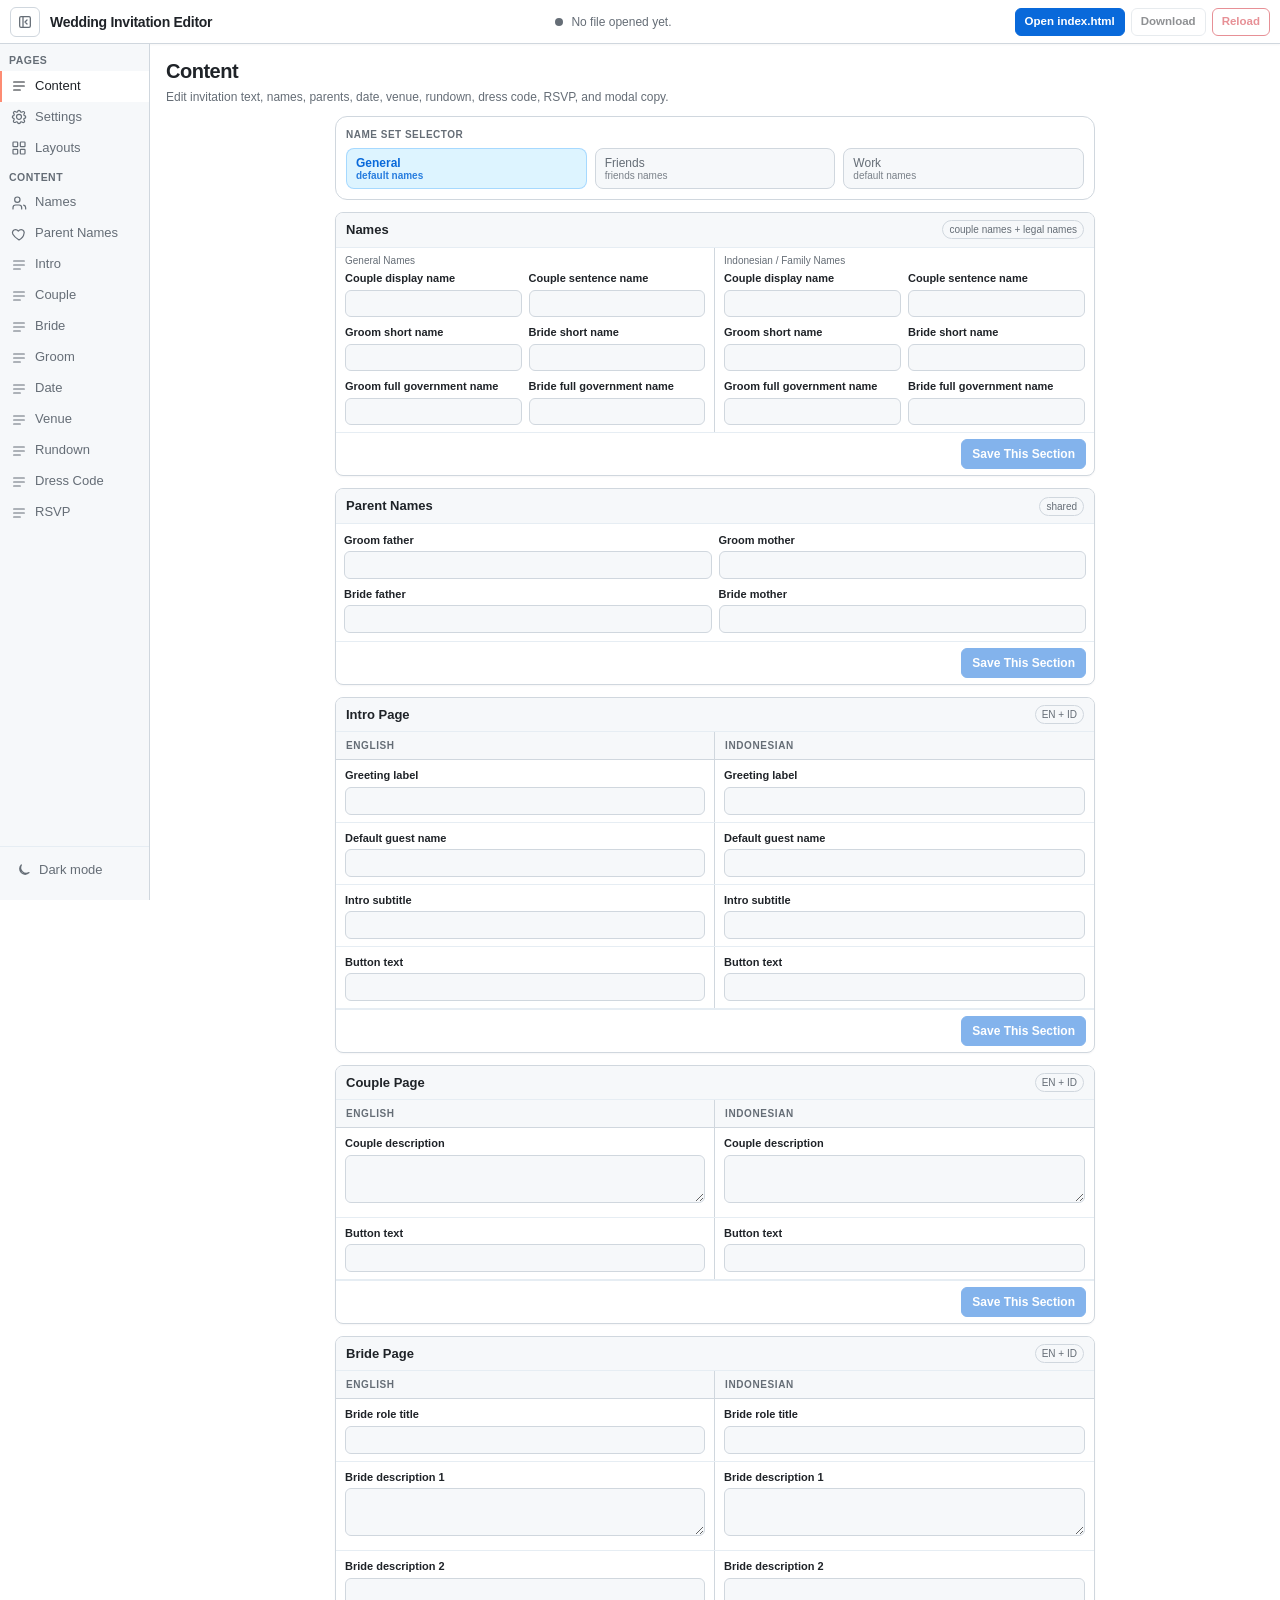
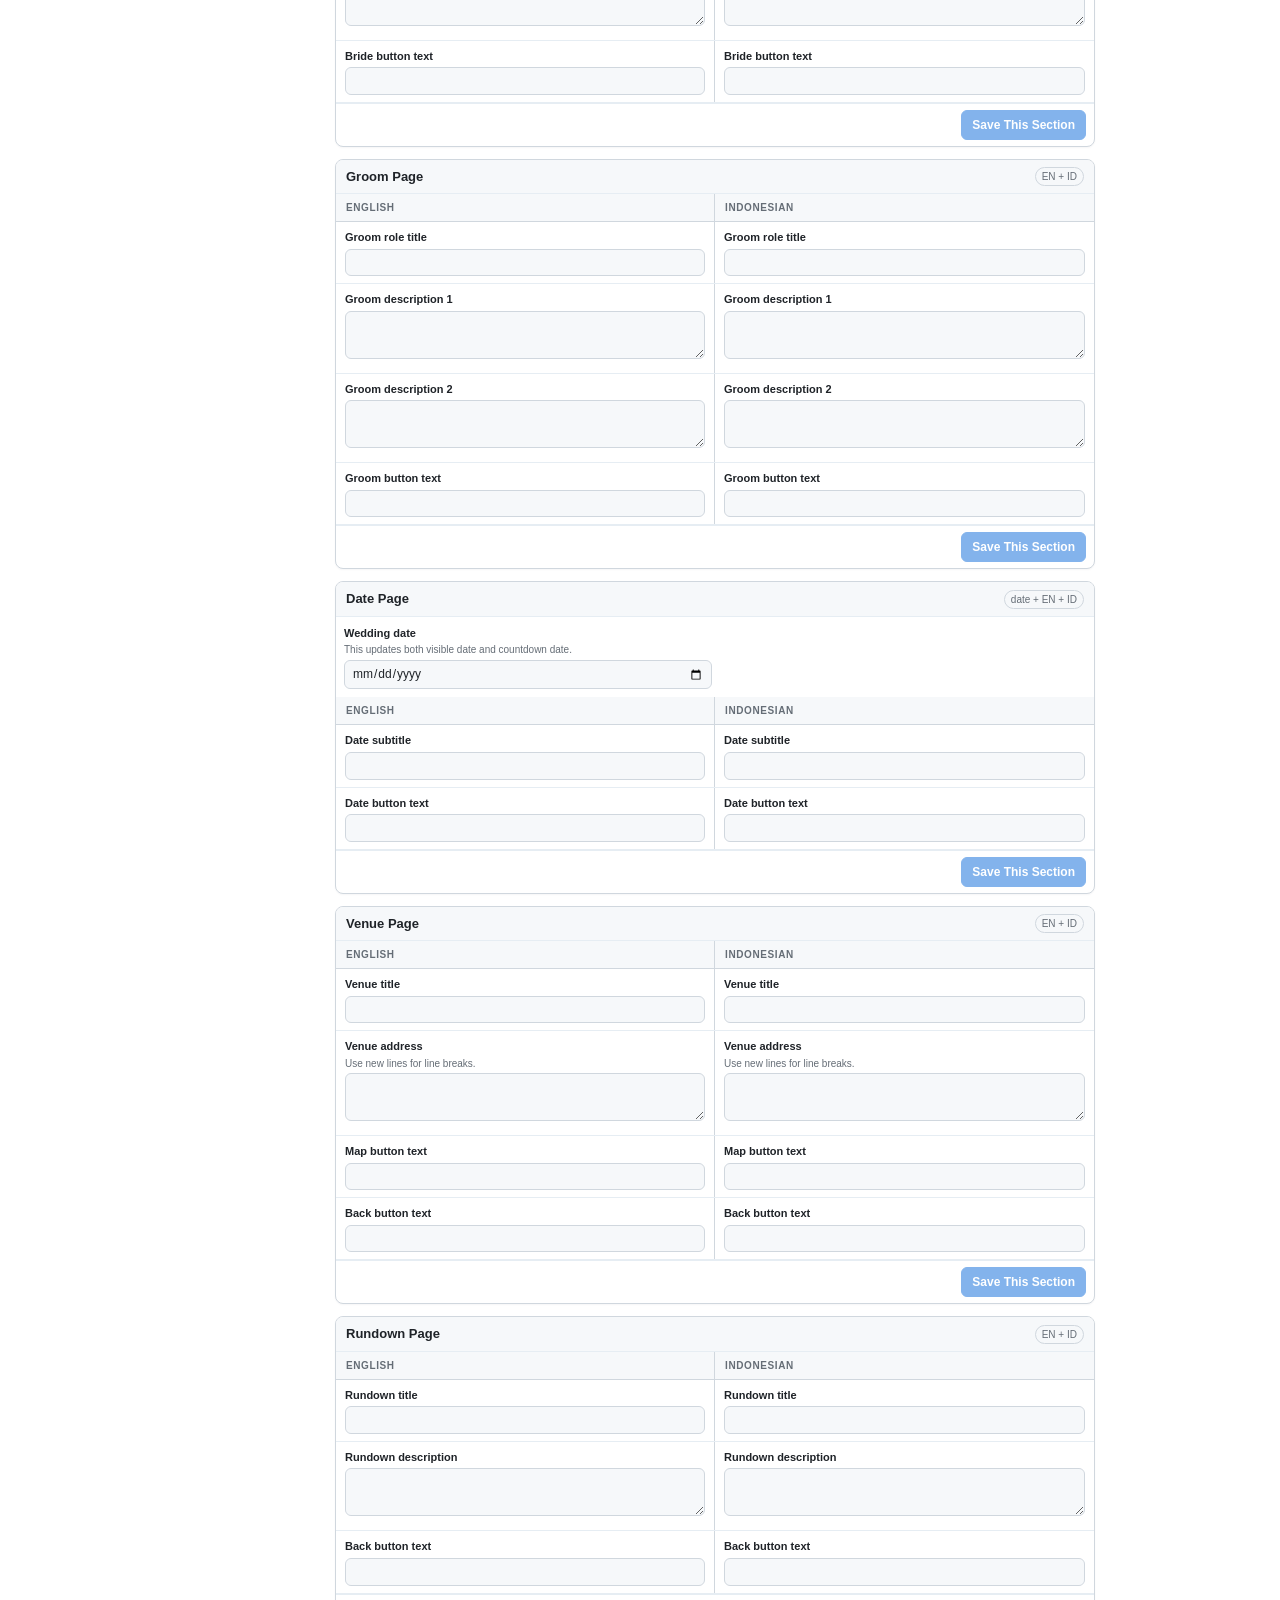
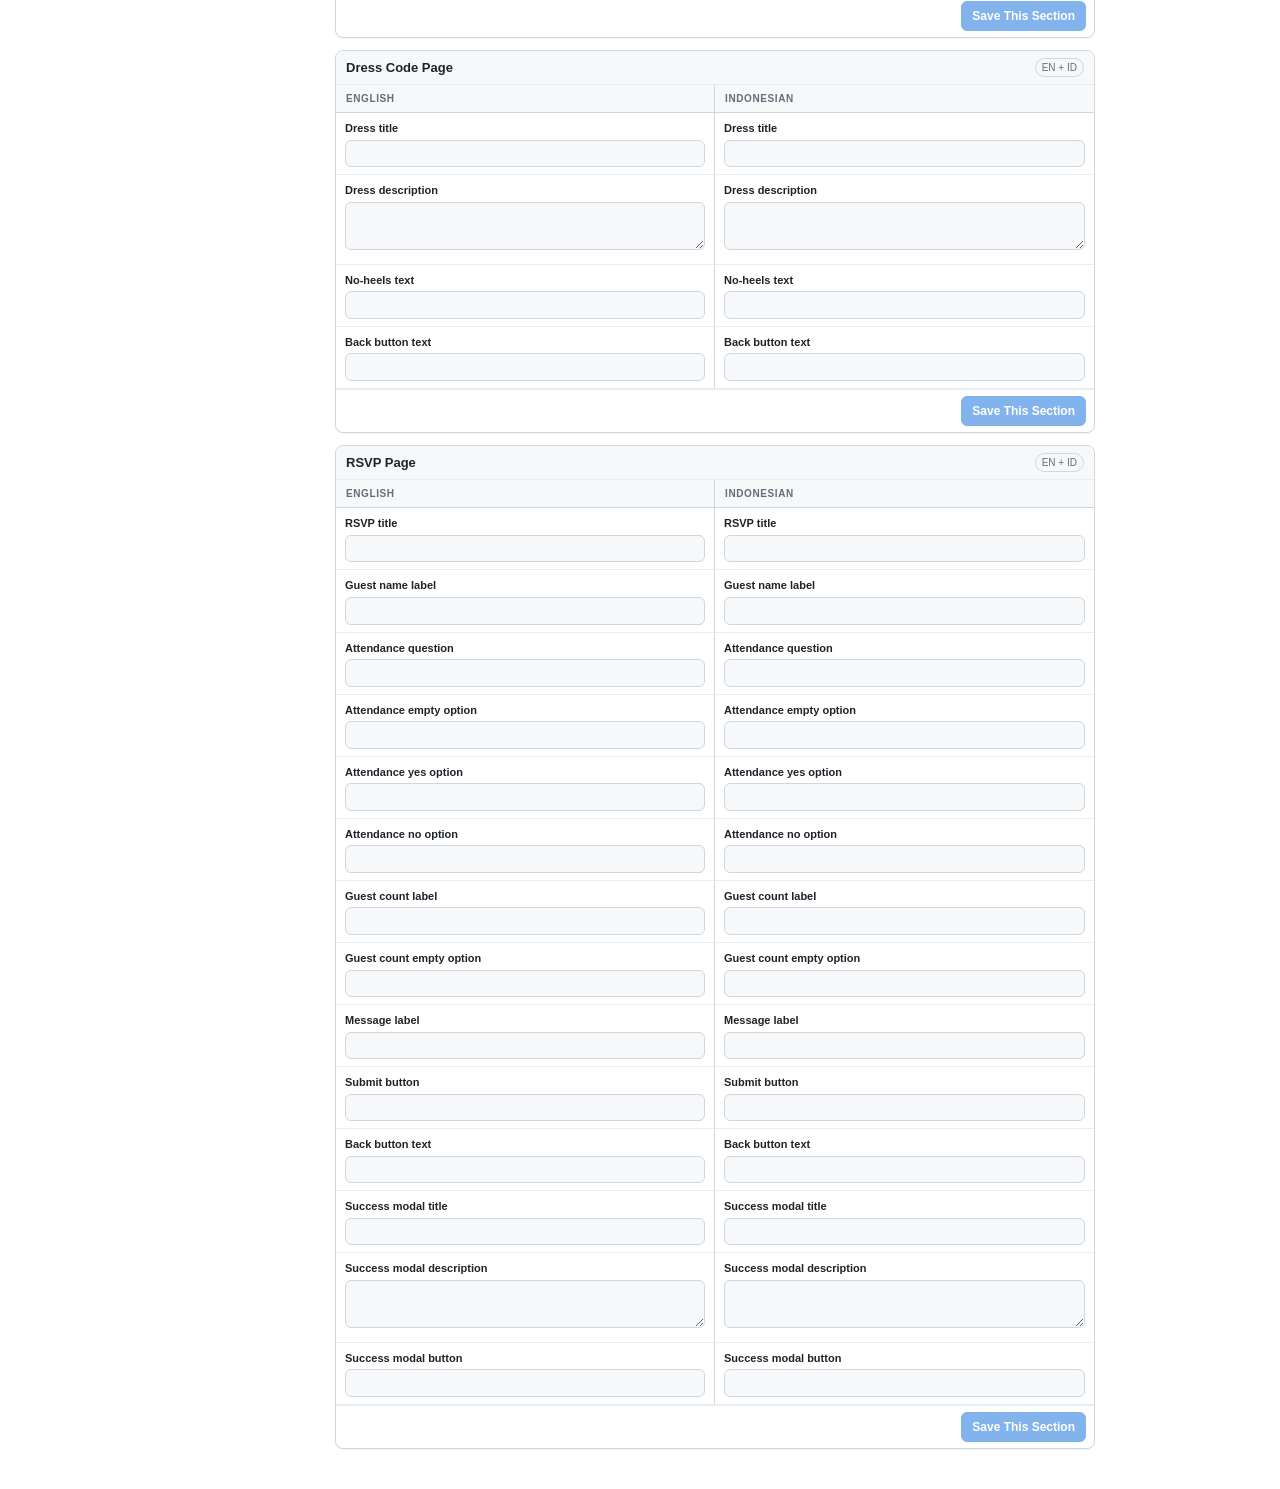
==== dashboard.html @ d60eb0fa "added dasboard to change settings and text, pause music when not focused, added government names" ====
<!DOCTYPE html>
<html lang="en">
<head>
  <meta charset="UTF-8" />
  <meta name="viewport" content="width=device-width, initial-scale=1.0" />
  <title>Wedding Invitation Editor - Content & Settings</title>
  <style>
    @import url('https://fonts.googleapis.com/css2?family=Cinzel:wght@400;500;600;700&family=Cormorant+Garamond:wght@400;500;600;700&family=Great+Vibes&display=swap');
    :root {
      --bg: #ffffff;
      --fg: #1f2328;
      --fg-muted: #656d76;
      --border: #d0d7de;
      --border-light: #e6edf3;
      --accent: #0969da;
      --accent-hover: #0550ae;
      --accent-soft: #ddf4ff;
      --accent-soft-border: #54aeff66;
      --danger: #cf222e;
      --danger-soft: #ffebe9;
      --success: #1a7f37;
      --card: #ffffff;
      --sidebar-bg: #f6f8fa;
      --sidebar-active: #ffffff;
      --sidebar-active-border: #fd8c73;
      --sidebar-hover: #eaeef2;
      --input-bg: #f6f8fa;
      --input-focus: #ffffff;
      --shadow-sm: 0 1px 2px rgba(31,35,40,0.04);
      --radius-sm: 6px;
      --radius-md: 8px;
      --radius-lg: 12px;
      --font-sans: -apple-system, BlinkMacSystemFont, "Segoe UI", "Noto Sans", Helvetica, Arial, sans-serif;
      --font-mono: "SF Mono", SFMono-Regular, Consolas, "Liberation Mono", Menlo, Courier, monospace;
    }
    :root[data-theme="dark"] {
      --bg: #0d1117;
      --fg: #c9d1d9;
      --fg-muted: #8b949e;
      --border: #30363d;
      --border-light: #21262d;
      --accent: #58a6ff;
      --accent-hover: #79c0ff;
      --accent-soft: #388bfd26;
      --accent-soft-border: #388bfd66;
      --danger: #f85149;
      --danger-soft: #f8514926;
      --success: #3fb950;
      --card: #161b22;
      --sidebar-bg: #010409;
      --sidebar-active: #0d1117;
      --sidebar-active-border: #fd8c73;
      --sidebar-hover: #151b22;
      --input-bg: #0d1117;
      --input-focus: #010409;
      --shadow-sm: 0 1px 2px rgba(0,0,0,0.3);
    }
    * { box-sizing: border-box; margin: 0; padding: 0; }
    html { scroll-behavior: smooth; }
    body { font-family: var(--font-sans); background: var(--bg); color: var(--fg); line-height: 1.5; min-height: 100vh; }
    .topbar { position: sticky; top: 0; z-index: 50; display: flex; align-items: center; justify-content: space-between; gap: 16px; padding: 12px 22px; background: var(--card); border-bottom: 1px solid var(--border); box-shadow: var(--shadow-sm); }
    .brand { min-width: 190px; }
    .brand h1 { font-size: 16px; line-height: 1.1; font-weight: 650; letter-spacing: -0.02em; }
    .brand p { color: var(--fg-muted); font-size: 11px; margin-top: 2px; }
    .top-tabs { display: inline-flex; gap: 6px; padding: 4px; border: 1px solid var(--border); border-radius: 999px; background: var(--input-bg); }
    .top-tab { border: 0; border-radius: 999px; background: transparent; color: var(--fg-muted); padding: 7px 18px; font-family: inherit; font-weight: 600; font-size: 13px; cursor: pointer; }
    .top-tab.active { background: var(--accent); color: #fff; }
    .file-actions { display: flex; gap: 8px; flex-wrap: wrap; justify-content: flex-end; }
    .main { max-width: 1180px; margin: 0 auto; padding: 22px 22px 64px; }
    .page { display: none; }
    .page.active { display: block; }
    .page-header { display: flex; justify-content: space-between; align-items: flex-start; gap: 14px; margin-bottom: 16px; flex-wrap: wrap; }
    .page-header h2 { font-size: 24px; letter-spacing: -0.025em; }
    .page-header p { color: var(--fg-muted); font-size: 13px; margin-top: 4px; }
    .status-dot { width: 8px; height: 8px; border-radius: 999px; background: var(--fg-muted); }
    .status-dot.active { background: var(--success); }
    .btn { display: inline-flex; align-items: center; justify-content: center; gap: 6px; padding: 7px 13px; font: inherit; font-size: 13px; font-weight: 600; border-radius: var(--radius-sm); border: 1px solid var(--border); background: var(--card); color: var(--fg); cursor: pointer; transition: 120ms ease; }
    .btn:hover:not(:disabled) { background: var(--input-bg); border-color: var(--fg-muted); }
    .btn:disabled { opacity: .5; cursor: not-allowed; }
    .btn-primary { background: var(--accent); color: #fff; border-color: var(--accent); }
    .btn-primary:hover:not(:disabled) { background: var(--accent-hover); }
    .btn-danger { color: var(--danger); border-color: var(--danger); }
    .btn-danger:hover:not(:disabled) { background: var(--danger-soft); }
    .btn-sm { padding: 5px 10px; font-size: 12px; }
    .subnav { display: flex; gap: 6px; overflow-x: auto; padding: 0 0 14px; margin-bottom: 14px; border-bottom: 1px solid var(--border-light); }
    .subnav a { white-space: nowrap; text-decoration: none; color: var(--fg-muted); background: var(--input-bg); border: 1px solid var(--border); border-radius: 999px; padding: 6px 12px; font-size: 12px; font-weight: 600; }
    .subnav a:hover { color: var(--accent); border-color: var(--accent-soft-border); }
    .section-card { background: var(--card); border: 1px solid var(--border); border-radius: var(--radius-lg); margin-bottom: 18px; overflow: hidden; box-shadow: var(--shadow-sm); scroll-margin-top: 84px; }
    .section-header { padding: 12px 16px; background: var(--input-bg); border-bottom: 1px solid var(--border-light); display: flex; justify-content: space-between; align-items: center; gap: 10px; }
    .section-header h3 { font-size: 15px; }
    .badge { font-size: 11px; padding: 2px 8px; border-radius: 999px; border: 1px solid var(--border); color: var(--fg-muted); }
    .grid-2 { display: grid; grid-template-columns: 1fr 1fr; }
    .grid-3 { display: grid; grid-template-columns: repeat(3, 1fr); }
    .field-grid { display: grid; grid-template-columns: repeat(2, minmax(220px, 1fr)); gap: 12px; padding: 14px; }
    .settings-grid { display: grid; grid-template-columns: repeat(3, minmax(210px, 1fr)); gap: 12px; padding: 14px; }
    .compare-head { display: grid; grid-template-columns: 1fr 1fr; background: var(--input-bg); border-bottom: 1px solid var(--border); }
    .compare-title { padding: 8px 14px; font-size: 11px; font-weight: 700; text-transform: uppercase; letter-spacing: .06em; color: var(--fg-muted); }
    .compare-title:first-child, .compare-cell:first-child { border-right: 1px solid var(--border); }
    .compare-row { display: grid; grid-template-columns: 1fr 1fr; border-bottom: 1px solid var(--border-light); }
    .compare-cell { padding: 12px 14px; min-width: 0; }
    label { display: block; margin-bottom: 5px; font-weight: 600; font-size: 12px; color: var(--fg); }
    .hint { color: var(--fg-muted); font-size: 11px; display: block; margin-bottom: 5px; line-height: 1.35; }
    input, textarea, select { width: 100%; border: 1px solid var(--border); border-radius: var(--radius-sm); padding: 7px 9px; font-size: 13px; font-family: inherit; background: var(--input-bg); color: var(--fg); }
    input[type="color"] { height: 36px; padding: 3px; }
    textarea { min-height: 68px; resize: vertical; }
    input:focus, textarea:focus, select:focus { outline: none; border-color: var(--accent); background: var(--input-focus); box-shadow: 0 0 0 3px var(--accent-soft); }
    .save-bar { border-top: 1px solid var(--border-light); padding: 10px 14px; display: flex; justify-content: flex-end; gap: 8px; flex-wrap: wrap; }
    .type-selector-wrap { background: var(--card); border: 1px solid var(--border); border-radius: var(--radius-lg); padding: 14px; margin-bottom: 16px; }
    .type-label { font-size: 11px; font-weight: 700; color: var(--fg-muted); text-transform: uppercase; letter-spacing: .05em; margin-bottom: 8px; }
    .type-selector { display: flex; gap: 8px; flex-wrap: wrap; }
    .type-button { flex: 1; min-width: 110px; border: 1px solid var(--border); background: var(--input-bg); color: var(--fg-muted); padding: 9px 12px; border-radius: var(--radius-md); text-align: left; cursor: pointer; }
    .type-button.active { background: var(--accent-soft); color: var(--accent); border-color: var(--accent-soft-border); font-weight: 700; }
    .type-title { display: block; font-size: 13px; }
    .type-subtitle { display: block; font-size: 11px; opacity: .85; }
    .log-card pre { white-space: pre-wrap; word-break: break-word; background: #0d1117; color: #e6edf3; border-radius: var(--radius-md); padding: 14px; max-height: 260px; overflow: auto; font-family: var(--font-mono); font-size: 12px; }
    .settings-intro { padding: 14px 16px; color: var(--fg-muted); font-size: 13px; border-bottom: 1px solid var(--border-light); }

    .settings-map-rows { display: flex; flex-direction: column; gap: 0; }
    .settings-map-row { display: grid; grid-template-columns: 180px 1fr; gap: 14px; padding: 14px; border-bottom: 1px solid var(--border-light); align-items: start; }
    .settings-map-row:last-child { border-bottom: 0; }
    .settings-map-row-title { font-size: 13px; font-weight: 700; color: var(--fg); line-height: 1.25; padding-top: 2px; }
    .settings-map-row-title span { display: block; margin-top: 3px; font-size: 11px; font-weight: 500; color: var(--fg-muted); }
    .settings-map-fields { display: grid; grid-template-columns: repeat(2, minmax(180px, 1fr)); gap: 12px; }
    .settings-map-fields.one-field { grid-template-columns: minmax(180px, 360px); }
    .settings-map-fields.font-fields { grid-template-columns: 1fr; }
    .font-setting-field { display: grid; grid-template-columns: minmax(220px, 1fr) minmax(180px, 0.9fr); gap: 12px; align-items: stretch; }
    .font-preview { border: 1px dashed var(--border); border-radius: var(--radius-md); background: var(--input-bg); padding: 10px 12px; min-height: 70px; display: flex; flex-direction: column; justify-content: center; overflow: hidden; }
    .font-preview-label { color: var(--fg-muted); font-size: 10px; font-weight: 700; text-transform: uppercase; letter-spacing: .06em; margin-bottom: 5px; }
    .font-preview-text { color: var(--fg); line-height: 1.2; white-space: nowrap; overflow: hidden; text-overflow: ellipsis; }
    .font-preview-subtext { color: var(--fg-muted); font-size: 11px; margin-top: 5px; white-space: nowrap; overflow: hidden; text-overflow: ellipsis; }
    @media (max-width: 850px) {
      .topbar { align-items: stretch; flex-direction: column; }
      .file-actions { justify-content: flex-start; }
      .grid-2, .grid-3, .compare-head, .compare-row { grid-template-columns: 1fr; }
      .compare-title:first-child, .compare-cell:first-child { border-right: 0; border-bottom: 1px solid var(--border); }
      .field-grid, .settings-grid { grid-template-columns: 1fr; }
      .settings-map-row { grid-template-columns: 1fr; }
      .settings-map-fields { grid-template-columns: 1fr; }
      .font-setting-field { grid-template-columns: 1fr; }
    }


    /* ===== RESTORED SIDEBAR NAVIGATION ===== */
    .app-layout {
      display: grid;
      grid-template-columns: 150px 1fr;
      min-height: 100vh;
      transition: grid-template-columns 180ms ease;
    }
    .app-layout.sidebar-collapsed { grid-template-columns: 44px 1fr; }
    .main-shell { min-width: 0; }
    .sidebar {
      position: sticky;
      top: 0;
      height: 100vh;
      background: var(--sidebar-bg);
      border-right: 1px solid var(--border);
      display: flex;
      flex-direction: column;
      padding: 6px 0;
      overflow: hidden;
      z-index: 60;
    }
    .sidebar-tools {
      display: flex;
      justify-content: flex-end;
      align-items: center;
      padding: 0 8px 7px;
      border-bottom: 1px solid var(--border-light);
      flex: 0 0 auto;
    }
    .collapse-button {
      width: 30px;
      height: 30px;
      margin-left: auto;
      margin-right: 0;
      border-radius: var(--radius-sm);
      border: 1px solid var(--border);
      background: var(--card);
      color: var(--fg-muted);
      display: inline-flex;
      align-items: center;
      justify-content: center;
      cursor: pointer;
      transition: background-color 160ms ease, color 160ms ease, border-color 160ms ease;
    }
    .collapse-button:hover { background: var(--sidebar-hover); color: var(--fg); }
    .collapse-icon, .theme-icon, .nav-icon,
    .collapse-icon svg, .theme-icon svg {
      display: inline-flex;
      align-items: center;
      justify-content: center;
      width: 16px;
      height: 16px;
      min-width: 16px;
      flex: 0 0 16px;
    }
    .sidebar-nav {
      display: flex;
      flex-direction: column;
      min-height: 0;
      overflow-y: auto;
      padding: 6px 0;
      flex: 1 1 auto;
    }
    .nav-section { margin-bottom: 3px; }
    .nav-section-title {
      padding: 5px 9px 4px;
      font-size: 10.5px;
      line-height: 1.1;
      font-weight: 700;
      text-transform: uppercase;
      letter-spacing: 0.045em;
      color: var(--fg-muted);
      white-space: nowrap;
      overflow: hidden;
    }
    .nav-link {
      display: flex;
      align-items: center;
      min-height: 31px;
      gap: 8px;
      padding: 6px 9px;
      font-size: 13px;
      line-height: 1.25;
      font-weight: 500;
      color: var(--fg-muted);
      text-decoration: none;
      border-left: 2px solid transparent;
      cursor: pointer;
      transition: background-color 160ms ease, color 160ms ease, border-color 160ms ease;
    }
    .nav-link:hover { background: var(--sidebar-hover); color: var(--fg); }
    .nav-link.active {
      background: var(--sidebar-active);
      color: var(--fg);
      border-left-color: var(--sidebar-active-border);
    }
    .nav-button {
      width: calc(100% - 12px);
      margin: 2px 6px;
      border: 0;
      background: transparent;
      font-family: inherit;
      text-align: left;
    }
    .nav-text, #themeToggleText {
      display: inline-block;
      overflow: hidden;
      white-space: nowrap;
    }
    .sidebar-bottom-actions {
      margin-top: auto;
      padding: 8px 6px;
      border-top: 1px solid var(--border-light);
      flex: 0 0 auto;
    }
    .theme-bottom-button {
      width: 100%;
      justify-content: flex-start;
      margin: 0;
    }
    .app-layout.sidebar-collapsed .sidebar-tools { justify-content: center; padding-left: 6px; padding-right: 6px; }
    .app-layout.sidebar-collapsed .collapse-button { margin-left: auto; margin-right: auto; }
    .app-layout.sidebar-collapsed .nav-section-title,
    .app-layout.sidebar-collapsed .nav-text,
    .app-layout.sidebar-collapsed #themeToggleText { display: none; }
    .app-layout.sidebar-collapsed .nav-link,
    .app-layout.sidebar-collapsed .nav-button,
    .app-layout.sidebar-collapsed .theme-bottom-button {
      width: auto;
      min-height: 31px;
      margin: 2px 6px;
      padding: 7px 0;
      justify-content: center;
      gap: 0;
      font-size: 0;
      border-left-width: 0;
      border-radius: var(--radius-sm);
    }
    .app-layout.sidebar-collapsed .nav-link.active,
    .app-layout.sidebar-collapsed .nav-button.active {
      outline: 1px solid var(--sidebar-active-border);
      outline-offset: -1px;
    }
    .app-layout.sidebar-collapsed .sidebar-bottom-actions { padding-left: 0; padding-right: 0; }
    .top-tabs, .subnav { display: none !important; }
    .topbar { position: sticky; top: 0; }
    .main { max-width: 1180px; margin: 0 auto; padding: 22px 22px 64px; }
    .section-card { scroll-margin-top: 86px; }
    @media (max-width: 850px) {
      .app-layout { grid-template-columns: 150px 1fr; }
      .app-layout.sidebar-collapsed { grid-template-columns: 44px 1fr; }
      .sidebar { display: flex; }
      .main { min-width: 0; padding: 16px 10px 40px; }
      .topbar { align-items: stretch; flex-direction: column; }
    }


    /* ===== USER REQUESTED COMPACT UPDATE ===== */
    :root { --topbar-height: 58px; }
    .topbar { min-height: var(--topbar-height); padding: 9px 18px; gap: 10px; }
    .sidebar { padding-top: 0; }
    .sidebar-tools {
      height: var(--topbar-height);
      padding: 0 8px !important;
      display: flex;
      align-items: center;
      border-bottom: 1px solid var(--border);
      box-shadow: var(--shadow-sm);
    }
    .collapse-button { width: 30px; height: 30px; }
    .main { padding: 14px 16px 40px; }
    .page-header { margin-bottom: 10px; }
    .page-header h2 { font-size: 20px; }
    .page-header p { font-size: 12px; margin-top: 2px; }

    .section-card { margin-bottom: 10px; border-radius: var(--radius-md); scroll-margin-top: 72px; }
    .section-header { padding: 8px 11px; }
    .section-header h3 { font-size: 13px; }
    .badge { font-size: 10px; padding: 1px 6px; }
    .settings-intro { display: none; }
    .settings-map-row { grid-template-columns: 155px 1fr; gap: 10px; padding: 8px 10px; }
    .settings-map-row-title { font-size: 12px; line-height: 1.2; }
    .settings-map-row-title span { font-size: 10px; margin-top: 2px; }
    .settings-map-fields { gap: 8px; grid-template-columns: repeat(2, minmax(150px, 1fr)); }
    .settings-map-fields.one-field { grid-template-columns: minmax(150px, 300px); }
    .font-setting-field { grid-template-columns: minmax(210px, 1fr) minmax(170px, 0.75fr); gap: 8px; }
    .font-preview { min-height: 50px; padding: 7px 9px; }
    .font-preview-label { font-size: 9px; margin-bottom: 2px; }
    .font-preview-text { line-height: 1.05; }
    .font-preview-subtext { font-size: 10px; margin-top: 3px; }
    .field-grid, .settings-grid { gap: 8px; padding: 10px; }
    .compare-title { padding: 6px 10px; font-size: 10px; }
    .compare-cell { padding: 8px 10px; }
    label { margin-bottom: 3px; font-size: 11px; }
    .hint { margin-bottom: 3px; font-size: 10px; line-height: 1.25; }
    input, textarea, select { padding: 5px 7px; font-size: 12px; line-height: 1.3; }
    textarea { min-height: 48px; }
    input[type="color"] { height: 30px; padding: 2px; }
    .save-bar { padding: 7px 9px; }
    .btn { padding: 5px 10px; font-size: 12px; }
    .type-selector-wrap { padding: 10px; margin-bottom: 10px; }
    .type-label { margin-bottom: 6px; font-size: 10px; }
    .type-button { padding: 7px 9px; }
    .type-title { font-size: 12px; }
    .type-subtitle { font-size: 10px; }
    .sidebar-nav { padding-top: 6px; }
    @media (max-width: 850px) {
      :root { --topbar-height: 104px; }
      .settings-map-row { grid-template-columns: 1fr; }
      .settings-map-fields { grid-template-columns: 1fr; }
      .font-setting-field { grid-template-columns: 1fr; }
    }


    /* ===== TIGHTER CARDS: SHRINK CARD BODY, NOT THE PAGE ===== */
    .main { max-width: 1180px; }

    #settingsPanels,
        /* Layouts grid moved to final override section */

    #settingsPanels .section-card,
    #layoutsPanels .section-card {
      width: fit-content;
      max-width: 100%;
      min-width: min(100%, 520px);
      margin-bottom: 0;
    }

    #settingsPanels .section-header,
    #layoutsPanels .section-header {
      padding: 6px 9px;
      min-height: 32px;
    }

    #settingsPanels .section-header h3,
    #layoutsPanels .section-header h3 {
      font-size: 12.5px;
      line-height: 1.15;
    }

    #settingsPanels .badge,
    #layoutsPanels .badge {
      font-size: 9.5px;
      padding: 0 5px;
    }

    #settingsPanels .settings-map-row,
    #layoutsPanels .settings-map-row {
      grid-template-columns: 124px auto;
      gap: 7px;
      padding: 5px 8px;
    }

    #settingsPanels .settings-map-row-title,
    #layoutsPanels .settings-map-row-title {
      font-size: 11px;
      line-height: 1.12;
      padding-top: 1px;
    }

    #settingsPanels .settings-map-row-title span,
    #layoutsPanels .settings-map-row-title span {
      font-size: 9.5px;
      line-height: 1.15;
      margin-top: 1px;
    }

    #settingsPanels .settings-map-fields,
    #layoutsPanels .settings-map-fields {
      grid-template-columns: repeat(2, 148px);
      gap: 6px;
      align-items: start;
    }

    #settingsPanels .settings-map-fields.one-field,
    #layoutsPanels .settings-map-fields.one-field {
      grid-template-columns: 230px;
    }

    #settingsPanels label,
    #layoutsPanels label {
      font-size: 10.5px;
      line-height: 1.15;
      margin-bottom: 2px;
    }

    #settingsPanels .hint,
    #layoutsPanels .hint {
      display: none;
    }

    #settingsPanels input,
    #settingsPanels textarea,
    #settingsPanels select,
    #layoutsPanels input,
    #layoutsPanels textarea,
    #layoutsPanels select {
      height: 26px;
      padding: 4px 6px;
      font-size: 11.5px;
      line-height: 1.2;
    }

    #settingsPanels textarea,
    #layoutsPanels textarea {
      min-height: 38px;
      height: 38px;
    }

    #settingsPanels .save-bar,
    #layoutsPanels .save-bar {
      padding: 5px 7px;
    }

    #settingsPanels .btn,
    #layoutsPanels .btn {
      padding: 4px 8px;
      font-size: 11px;
      min-height: 25px;
    }

    #settingsPanels .font-setting-field {
      grid-template-columns: 230px 220px;
      gap: 6px;
      align-items: stretch;
    }

    #settingsPanels .settings-map-fields.font-fields {
      grid-template-columns: 456px;
    }

    #settingsPanels .font-preview {
      min-height: 44px;
      padding: 5px 7px;
    }

    #settingsPanels .font-preview-label {
      font-size: 8.5px;
      margin-bottom: 1px;
    }

    #settingsPanels .font-preview-text {
      line-height: 1;
    }

    #settingsPanels .font-preview-subtext {
      font-size: 9px;
      margin-top: 2px;
    }

    #contentPanels .section-card {
      margin-bottom: 8px;
    }

    #contentPanels .section-header {
      padding: 7px 10px;
    }

    #contentPanels .compare-cell {
      padding: 7px 9px;
    }

    #contentPanels .field-grid {
      gap: 7px;
      padding: 8px;
    }

    #contentPanels .save-bar {
      padding: 6px 8px;
    }

    @media (max-width: 850px) {
      #settingsPanels .section-card,
      #layoutsPanels .section-card {
        width: 100%;
        min-width: 0;
      }
      #settingsPanels .settings-map-row,
      #layoutsPanels .settings-map-row {
        grid-template-columns: 1fr;
      }
      #settingsPanels .settings-map-fields,
      #settingsPanels .settings-map-fields.one-field,
      #settingsPanels .settings-map-fields.font-fields,
      #layoutsPanels .settings-map-fields,
      #layoutsPanels .settings-map-fields.one-field {
        grid-template-columns: 1fr;
      }
      #settingsPanels .font-setting-field {
        grid-template-columns: 1fr;
      }
    }


    /* ===== FINAL OVERRIDE: CENTERED UNIFORM CARD WIDTH ===== */
    :root {
      --editor-card-width: min(100%, 760px);
    }

    .main {
      max-width: 1180px;
    }

    .type-selector-wrap,
    .section-card,
    .log-card {
      width: var(--editor-card-width) !important;
      max-width: var(--editor-card-width) !important;
      min-width: 0 !important;
      margin-left: auto !important;
      margin-right: auto !important;
    }

    #contentPanels,
    #settingsPanels,
        /* Layouts grid moved to final override section */

    #contentPanels .section-card,
    #settingsPanels .section-card,
    #layoutsPanels .section-card {
      width: var(--editor-card-width) !important;
      max-width: var(--editor-card-width) !important;
      min-width: 0 !important;
      margin-bottom: 0 !important;
    }

    #settingsPanels .settings-map-row,
    #layoutsPanels .settings-map-row {
      grid-template-columns: 145px 1fr !important;
    }

    #settingsPanels .settings-map-fields,
    #layoutsPanels .settings-map-fields {
      grid-template-columns: repeat(2, minmax(0, 1fr)) !important;
      width: 100% !important;
    }

    #settingsPanels .settings-map-fields.one-field,
    #layoutsPanels .settings-map-fields.one-field {
      grid-template-columns: minmax(0, 260px) !important;
    }

    #settingsPanels .settings-map-fields.font-fields {
      grid-template-columns: 1fr !important;
    }

    #settingsPanels .font-setting-field {
      grid-template-columns: minmax(0, 1fr) minmax(180px, 240px) !important;
      width: 100% !important;
    }

    #contentPanels .compare-head,
    #contentPanels .compare-row {
      grid-template-columns: minmax(0, 1fr) minmax(0, 1fr) !important;
    }

    #contentPanels .field-grid {
      grid-template-columns: repeat(2, minmax(0, 1fr)) !important;
    }

    #contentPanels .grid-2 {
      grid-template-columns: minmax(0, 1fr) minmax(0, 1fr) !important;
    }

    @media (max-width: 850px) {
      :root { --editor-card-width: 100%; }

      .type-selector-wrap,
      .section-card,
      .log-card,
      #contentPanels .section-card,
      #settingsPanels .section-card,
      #layoutsPanels .section-card {
        width: 100% !important;
        max-width: 100% !important;
      }

      #settingsPanels .settings-map-row,
      #layoutsPanels .settings-map-row,
      #settingsPanels .font-setting-field {
        grid-template-columns: 1fr !important;
      }

      #settingsPanels .settings-map-fields,
      #settingsPanels .settings-map-fields.one-field,
      #settingsPanels .settings-map-fields.font-fields,
      #layoutsPanels .settings-map-fields,
      #layoutsPanels .settings-map-fields.one-field,
      #contentPanels .field-grid,
      #contentPanels .grid-2,
      #contentPanels .compare-head,
      #contentPanels .compare-row {
        grid-template-columns: 1fr !important;
      }
    }

    /* ===== TOPBAR STATUS CENTER + LAYOUTS 2-COLUMN ===== */
    .topbar-left {
      display: flex;
      align-items: center;
      gap: 10px;
      flex: 0 0 auto;
    }
    .topbar-center {
      display: flex;
      align-items: center;
      justify-content: center;
      gap: 8px;
      flex: 1 1 auto;
      min-width: 0;
      font-size: 12px;
      color: var(--fg-muted);
      padding: 0 12px;
    }
    .topbar-center .status-dot {
      width: 8px;
      height: 8px;
      border-radius: 999px;
      background: var(--fg-muted);
      flex-shrink: 0;
    }
    .topbar-center .status-dot.active {
      background: var(--success);
    }
    .topbar-center #statusText {
      white-space: nowrap;
      overflow: hidden;
      text-overflow: ellipsis;
    }

    /* Layouts page: 2 cards per row */
    #layoutsPanels {
      display: grid !important;
      grid-template-columns: repeat(2, 1fr) !important;
      gap: 12px !important;
      align-items: start !important;
      width: 100% !important;
    }
    #layoutsPanels .section-card {
      width: 100% !important;
      max-width: 100% !important;
      min-width: 0 !important;
      margin-left: 0 !important;
      margin-right: 0 !important;
    }
    #layoutsPanels .settings-map-row {
      grid-template-columns: 120px 1fr !important;
    }
    #layoutsPanels .settings-map-fields {
      grid-template-columns: 1fr !important;
    }
    #layoutsPanels .settings-map-fields.one-field {
      grid-template-columns: 1fr !important;
    }

    @media (max-width: 850px) {
      #layoutsPanels {
        grid-template-columns: 1fr !important;
      }
      .topbar-center {
        display: none;
      }
    }



    /* ===== FINAL REQUEST: SLIM TOP BAR + TOPBAR SIDEBAR BUTTON + LIVE INDEX PREVIEWS ===== */
    :root { --topbar-height: 44px; }

    .app-layout {
      grid-template-columns: 150px 1fr !important;
      grid-template-rows: var(--topbar-height) 1fr !important;
      min-height: 100vh;
    }

    .app-layout.sidebar-collapsed { grid-template-columns: 44px 1fr !important; }

    .topbar {
      grid-column: 1 / -1 !important;
      grid-row: 1 !important;
      min-height: var(--topbar-height) !important;
      height: var(--topbar-height) !important;
      padding: 5px 10px !important;
      gap: 8px !important;
      align-items: center !important;
      flex-direction: row !important;
    }

    .topbar-collapse-button {
      flex: 0 0 30px !important;
      width: 30px !important;
      height: 30px !important;
      margin: 0 !important;
      align-self: center !important;
    }

    .brand { min-width: 145px !important; }
    .brand h1 { font-size: 14px !important; line-height: 1 !important; }
    .brand p { display: none !important; }

    .file-actions { gap: 6px !important; }
    .topbar .btn { padding: 4px 9px !important; font-size: 11.5px !important; min-height: 28px !important; }

    .sidebar {
      grid-column: 1 !important;
      grid-row: 2 !important;
      top: var(--topbar-height) !important;
      height: calc(100vh - var(--topbar-height)) !important;
      padding-top: 0 !important;
    }

    .main-shell {
      grid-column: 2 !important;
      grid-row: 2 !important;
      min-width: 0 !important;
    }

    .sidebar-tools { display: none !important; }
    .sidebar-nav { padding-top: 6px !important; }

    .main { padding-top: 12px !important; }
    .section-card { scroll-margin-top: calc(var(--topbar-height) + 16px) !important; }

    @media (max-width: 850px) {
      :root { --topbar-height: 44px; }
      .topbar { flex-wrap: nowrap !important; overflow-x: auto !important; }
      .brand { min-width: 132px !important; }
      .file-actions { flex-wrap: nowrap !important; }
    }


    /* ===== HARD FINAL OVERRIDE V3: TRUE CENTERED CARDS + CLEAN LAYOUT COLUMNS + NO LOG ===== */
    :root {
      --editor-card-width: min(100%, 760px);
      --editor-layout-grid-width: min(100%, 1120px);
      --editor-layout-gap: 14px;
    }

    /* Content page and Settings page: centered single card column */
    #contentPanels,
    #settingsPanels {
      width: var(--editor-card-width) !important;
      max-width: var(--editor-card-width) !important;
      margin-left: auto !important;
      margin-right: auto !important;
      display: flex !important;
      flex-direction: column !important;
      align-items: stretch !important;
      gap: 12px !important;
    }

    /* Name selector must match the exact Content card width */
    #contentPage > .type-selector-wrap {
      width: var(--editor-card-width) !important;
      max-width: var(--editor-card-width) !important;
      min-width: 0 !important;
      margin-left: auto !important;
      margin-right: auto !important;
      margin-bottom: 12px !important;
    }

    #contentPanels > .section-card,
    #settingsPanels > .section-card {
      width: 100% !important;
      max-width: 100% !important;
      min-width: 0 !important;
      margin-left: 0 !important;
      margin-right: 0 !important;
      margin-bottom: 0 !important;
    }

    /* Layouts page: two clean vertical columns, no grid row gaps */
    #layoutsPanels {
      width: var(--editor-layout-grid-width) !important;
      max-width: var(--editor-layout-grid-width) !important;
      margin-left: auto !important;
      margin-right: auto !important;
      display: flex !important;
      align-items: flex-start !important;
      justify-content: center !important;
      gap: var(--editor-layout-gap) !important;
    }

    #layoutsPanels > .layout-column {
      flex: 1 1 0 !important;
      min-width: 0 !important;
      display: flex !important;
      flex-direction: column !important;
      gap: var(--editor-layout-gap) !important;
    }

    #layoutsPanels .section-card {
      width: 100% !important;
      max-width: 100% !important;
      min-width: 0 !important;
      margin: 0 !important;
    }

    /* Layout form rows: compact, readable, and consistent inside half-width cards */
    #layoutsPanels .settings-map-row {
      grid-template-columns: 112px minmax(0, 1fr) !important;
      gap: 8px !important;
      padding: 7px 9px !important;
      align-items: start !important;
    }

    #layoutsPanels .settings-map-row-title {
      font-size: 11px !important;
      line-height: 1.15 !important;
    }

    #layoutsPanels .settings-map-row-title span {
      font-size: 9.5px !important;
      line-height: 1.15 !important;
    }

    #layoutsPanels .settings-map-fields,
    #layoutsPanels .settings-map-fields.one-field,
    #layoutsPanels .settings-map-fields.font-fields {
      grid-template-columns: minmax(0, 1fr) !important;
      width: 100% !important;
      gap: 6px !important;
    }

    #layoutsPanels input,
    #layoutsPanels textarea,
    #layoutsPanels select {
      width: 100% !important;
      min-width: 0 !important;
    }

    /* Log is removed from the UI */
    #log,
    .system-section {
      display: none !important;
    }

    @media (max-width: 950px) {
      #layoutsPanels {
        flex-direction: column !important;
        width: 100% !important;
        max-width: 100% !important;
      }

      #layoutsPanels > .layout-column {
        width: 100% !important;
      }
    }

    @media (max-width: 850px) {
      :root { --editor-card-width: 100%; }

      #contentPanels,
      #settingsPanels,
      #contentPage > .type-selector-wrap {
        width: 100% !important;
        max-width: 100% !important;
      }

      #contentPanels .field-grid,
      #contentPanels .grid-2,
      #contentPanels .compare-head,
      #contentPanels .compare-row,
      #settingsPanels .settings-map-row,
      #settingsPanels .settings-map-fields,
      #settingsPanels .settings-map-fields.one-field,
      #settingsPanels .settings-map-fields.font-fields,
      #settingsPanels .font-setting-field,
      #layoutsPanels .settings-map-row,
      #layoutsPanels .settings-map-fields,
      #layoutsPanels .settings-map-fields.one-field,
      #layoutsPanels .settings-map-fields.font-fields {
        grid-template-columns: 1fr !important;
      }
    }

  </style>
<base target="_blank">
</head>
<body>
  <div class="app-layout" id="appLayout">
  <header class="topbar" id="top">
    <div class="topbar-left">
      <button class="collapse-button topbar-collapse-button" type="button" id="sidebarToggle" aria-label="Collapse sidebar" title="Collapse sidebar">
        <span class="collapse-icon" id="sidebarToggleIcon" aria-hidden="true"></span>
      </button>
      <div class="brand">
        <h1>Wedding Invitation Editor</h1>
      </div>
    </div>
    <div class="topbar-center" id="topbarStatus">
      <span class="status-dot" id="statusDot"></span>
      <span id="statusText">No file opened yet.</span>
    </div>
    <div class="file-actions">
      <button class="btn btn-primary" id="openButton">Open index.html</button>
      <button class="btn" id="downloadButton" disabled>Download</button>
      <button class="btn btn-danger" id="resetButton" disabled>Reload</button>
    </div>
  </header>
    <aside class="sidebar" id="sidebar">
      <div id="sidebarNav" class="sidebar-nav"></div>
      <div class="sidebar-bottom-actions">
        <button class="nav-link nav-button theme-bottom-button" type="button" id="themeToggle" aria-label="Switch color mode" title="Switch color mode">
          <span class="theme-icon" id="themeIcon" aria-hidden="true"></span>
          <span id="themeToggleText">Toggle theme</span>
        </button>
      </div>
    </aside>
    <div class="main-shell">
  <main class="main">
    

    <section id="contentPage" class="page active">
      <div class="page-header">
        <div>
          <h2>Content</h2>
          <p>Edit invitation text, names, parents, date, venue, rundown, dress code, RSVP, and modal copy.</p>
        </div>
      </div>

      <div class="subnav" id="contentNav"></div>

      <div class="type-selector-wrap">
        <div class="type-label">Name set selector</div>
        <div class="type-selector">
          <button class="type-button active" data-type="general"><span class="type-title">General</span><span class="type-subtitle">default names</span></button>
          <button class="type-button" data-type="friends"><span class="type-title">Friends</span><span class="type-subtitle">friends names</span></button>
          <button class="type-button" data-type="work"><span class="type-title">Work</span><span class="type-subtitle">default names</span></button>
        </div>
      </div>

      <div id="contentPanels"></div>
    </section>

    <section id="settingsPage" class="page">
      <div class="page-header">
        <div>
          <h2>Settings</h2>
          <p>Control music volume and font types/sizes.</p>
        </div>
        <div class="file-actions">
          <button class="btn btn-primary" id="saveAllSettingsButton" disabled>Save All Settings</button>
        </div>
      </div>
      <div class="subnav" id="settingsNav"></div>
      <div id="settingsPanels"></div>
    </section>

    <section id="layoutsPage" class="page">
      <div class="page-header">
        <div>
          <h2>Layouts</h2>
          <p>Control page layout, positioning, buttons, hero sections, countdown boxes, map spots, overlays, and animation values.</p>
        </div>
        <div class="file-actions">
          <button class="btn btn-primary" id="saveAllLayoutsButton" disabled>Save All Layouts</button>
        </div>
      </div>
      <div class="subnav" id="layoutsNav"></div>
      <div id="layoutsPanels"></div>
    </section>
</main>
    </div>
  </div>

  <script>
    const supportsDirectSave = Boolean(window.showOpenFilePicker);
    let fileHandle = null;
    let originalHtml = '';
    let currentHtml = '';
    let activeNameType = 'general';
    let values = {};
    let settingsValues = {};

    const openButton = document.getElementById('openButton');
    const downloadButton = document.getElementById('downloadButton');
    const resetButton = document.getElementById('resetButton');
    const saveAllSettingsButton = document.getElementById('saveAllSettingsButton');
    const saveAllLayoutsButton = document.getElementById('saveAllLayoutsButton');
    const statusText = document.getElementById('statusText');
    const statusDot = document.getElementById('statusDot');
    const contentPanels = document.getElementById('contentPanels');
    const settingsPanels = document.getElementById('settingsPanels');
    const layoutsPanels = document.getElementById('layoutsPanels');
    const contentNav = document.getElementById('contentNav');
    const settingsNav = document.getElementById('settingsNav');
    const layoutsNav = document.getElementById('layoutsNav');
    const logOutput = document.getElementById('logOutput');

    const appLayout = document.getElementById('appLayout');
    const sidebarNav = document.getElementById('sidebarNav');
    const sidebarToggle = document.getElementById('sidebarToggle');
    const sidebarToggleIcon = document.getElementById('sidebarToggleIcon');
    const themeToggle = document.getElementById('themeToggle');
    const themeToggleText = document.getElementById('themeToggleText');
    const themeIcon = document.getElementById('themeIcon');
    let activePage = 'content';

    const ICONS = {
      overview: '<svg class="nav-icon" viewBox="0 0 24 24" fill="none" stroke="currentColor" stroke-width="1.8" stroke-linecap="round" stroke-linejoin="round"><path d="M4 5a2 2 0 0 1 2-2h9l5 5v11a2 2 0 0 1-2 2H6a2 2 0 0 1-2-2Z"/><path d="M14 3v5h5"/><path d="M8 13h8"/><path d="M8 17h5"/></svg>',
      content: '<svg class="nav-icon" viewBox="0 0 24 24" fill="none" stroke="currentColor" stroke-width="1.8" stroke-linecap="round" stroke-linejoin="round"><path d="M4 6h16"/><path d="M4 12h16"/><path d="M4 18h10"/></svg>',
      settings: '<svg class="nav-icon" viewBox="0 0 24 24" fill="none" stroke="currentColor" stroke-width="1.8" stroke-linecap="round" stroke-linejoin="round"><path d="M12 15.5A3.5 3.5 0 1 0 12 8a3.5 3.5 0 0 0 0 7.5Z"/><path d="M19.4 15a1.7 1.7 0 0 0 .34 1.88l.06.06a2 2 0 1 1-2.83 2.83l-.06-.06A1.7 1.7 0 0 0 15 19.4a1.7 1.7 0 0 0-1 .6V20a2 2 0 1 1-4 0v-.1a1.7 1.7 0 0 0-1-.6 1.7 1.7 0 0 0-1.88.34l-.06.06a2 2 0 1 1-2.83-2.83l.06-.06A1.7 1.7 0 0 0 4.6 15a1.7 1.7 0 0 0-.6-1H4a2 2 0 1 1 0-4h.1a1.7 1.7 0 0 0 .6-1 1.7 1.7 0 0 0-.34-1.88l-.06-.06a2 2 0 1 1 2.83-2.83l.06.06A1.7 1.7 0 0 0 9 4.6a1.7 1.7 0 0 0 1-.6V4a2 2 0 1 1 4 0v.1a1.7 1.7 0 0 0 1 .6 1.7 1.7 0 0 0 1.88-.34l.06-.06a2 2 0 1 1 2.83 2.83l-.06.06A1.7 1.7 0 0 0 19.4 9c.2.36.4.7.6 1h.1a2 2 0 1 1 0 4H20a1.7 1.7 0 0 0-.6 1Z"/></svg>',
      layouts: '<svg class="nav-icon" viewBox="0 0 24 24" fill="none" stroke="currentColor" stroke-width="1.8" stroke-linecap="round" stroke-linejoin="round"><rect x="3" y="3" width="7" height="7" rx="1"/><rect x="14" y="3" width="7" height="7" rx="1"/><rect x="3" y="14" width="7" height="7" rx="1"/><rect x="14" y="14" width="7" height="7" rx="1"/></svg>',
      names: '<svg class="nav-icon" viewBox="0 0 24 24" fill="none" stroke="currentColor" stroke-width="1.8" stroke-linecap="round" stroke-linejoin="round"><path d="M16 21v-2a4 4 0 0 0-4-4H7a4 4 0 0 0-4 4v2"/><circle cx="9.5" cy="7" r="4"/><path d="M22 21v-2a4 4 0 0 0-3-3.87"/></svg>',
      parents: '<svg class="nav-icon" viewBox="0 0 24 24" fill="none" stroke="currentColor" stroke-width="1.8" stroke-linecap="round" stroke-linejoin="round"><path d="M12 21s-7-4.35-9.2-8.6C1.1 9.1 3.2 5.5 6.8 5.5c2 0 3.4 1.1 4.2 2.2.8-1.1 2.2-2.2 4.2-2.2 3.6 0 5.7 3.6 4 6.9C19 16.65 12 21 12 21Z"/></svg>',
      music: '<svg class="nav-icon" viewBox="0 0 24 24" fill="none" stroke="currentColor" stroke-width="1.8" stroke-linecap="round" stroke-linejoin="round"><path d="M9 18V5l12-2v13"/><circle cx="6" cy="18" r="3"/><circle cx="18" cy="16" r="3"/></svg>',
      colors: '<svg class="nav-icon" viewBox="0 0 24 24" fill="none" stroke="currentColor" stroke-width="1.8" stroke-linecap="round" stroke-linejoin="round"><circle cx="13.5" cy="6.5" r=".5"/><circle cx="17.5" cy="10.5" r=".5"/><circle cx="8.5" cy="7.5" r=".5"/><circle cx="6.5" cy="12.5" r=".5"/><path d="M12 2a10 10 0 0 0 0 20 2.5 2.5 0 0 0 2.5-2.5c0-.65-.25-1.25-.65-1.7-.35-.4-.2-1.05.35-1.05H16a6 6 0 0 0 0-12Z"/></svg>',
      fonts: '<svg class="nav-icon" viewBox="0 0 24 24" fill="none" stroke="currentColor" stroke-width="1.8" stroke-linecap="round" stroke-linejoin="round"><path d="M4 7V4h16v3"/><path d="M9 20h6"/><path d="M12 4v16"/></svg>',
      buttons: '<svg class="nav-icon" viewBox="0 0 24 24" fill="none" stroke="currentColor" stroke-width="1.8" stroke-linecap="round" stroke-linejoin="round"><rect x="4" y="8" width="16" height="8" rx="4"/><path d="M8 12h8"/></svg>',
      map: '<svg class="nav-icon" viewBox="0 0 24 24" fill="none" stroke="currentColor" stroke-width="1.8" stroke-linecap="round" stroke-linejoin="round"><path d="M12 21s7-5.1 7-11a7 7 0 1 0-14 0c0 5.9 7 11 7 11Z"/><circle cx="12" cy="10" r="2.5"/></svg>',
      log: '<svg class="nav-icon" viewBox="0 0 24 24" fill="none" stroke="currentColor" stroke-width="1.8" stroke-linecap="round" stroke-linejoin="round"><rect x="4" y="3" width="16" height="18" rx="2"/><path d="M8 8h8"/><path d="M8 12h8"/><path d="M8 16h5"/></svg>'
    };
    const ICON_SIDEBAR_COLLAPSE = '<svg viewBox="0 0 24 24" fill="none" stroke="currentColor" stroke-width="1.9" stroke-linecap="round" stroke-linejoin="round"><rect x="4" y="4" width="16" height="16" rx="2"/><path d="M9 4v16"/><path d="m15 9-3 3 3 3"/></svg>';
    const ICON_SIDEBAR_EXPAND = '<svg viewBox="0 0 24 24" fill="none" stroke="currentColor" stroke-width="1.9" stroke-linecap="round" stroke-linejoin="round"><rect x="4" y="4" width="16" height="16" rx="2"/><path d="M9 4v16"/><path d="m12 9 3 3-3 3"/></svg>';
    const ICON_MOON = '<svg viewBox="0 0 24 24" fill="none" stroke="currentColor" stroke-width="1.9" stroke-linecap="round" stroke-linejoin="round"><path d="M21 14.5A8.5 8.5 0 0 1 9.5 3a7 7 0 1 0 11.5 11.5Z"/></svg>';
    const ICON_SUN = '<svg viewBox="0 0 24 24" fill="none" stroke="currentColor" stroke-width="1.9" stroke-linecap="round" stroke-linejoin="round"><circle cx="12" cy="12" r="4"/><path d="M12 2v2"/><path d="M12 20v2"/><path d="m4.93 4.93 1.41 1.41"/><path d="m17.66 17.66 1.41 1.41"/><path d="M2 12h2"/><path d="M20 12h2"/><path d="m6.34 17.66-1.41 1.41"/><path d="m19.07 4.93-1.41 1.41"/></svg>';

    const TYPE_CONFIG = {
      general: { title: 'General', description: 'General uses the default names.' },
      friends: { title: 'Friends', description: 'Friends uses separate friends names.' },
      work: { title: 'Work', description: 'Work uses default names.' },
      family: { title: 'Family', description: 'Family uses Indonesian language text.' }
    };

    const CONTENT_SECTIONS = [
      { key: 'names', title: 'Names', badge: 'couple names + legal names', mode: 'names' },
      { key: 'parents', title: 'Parent Names', badge: 'shared', mode: 'parents' },
      { key: 'intro', title: 'Intro Page', badge: 'EN + ID', mode: 'language' },
      { key: 'couple', title: 'Couple Page', badge: 'EN + ID', mode: 'language' },
      { key: 'bride', title: 'Bride Page', badge: 'EN + ID', mode: 'language' },
      { key: 'groom', title: 'Groom Page', badge: 'EN + ID', mode: 'language' },
      { key: 'date', title: 'Date Page', badge: 'date + EN + ID', mode: 'date' },
      { key: 'venue', title: 'Venue Page', badge: 'EN + ID', mode: 'language' },
      { key: 'rundown', title: 'Rundown Page', badge: 'EN + ID', mode: 'language' },
      { key: 'dress', title: 'Dress Code Page', badge: 'EN + ID', mode: 'language' },
      { key: 'rsvp', title: 'RSVP Page', badge: 'EN + ID', mode: 'language' }
    ];

    const DEFAULT_NAME_FIELDS = [
      { key: 'defaultCoupleDisplay', label: 'Couple display name', regex: /(const\s+couple\s*=\s*isFriends[\s\S]*?:\s*\{[\s\S]*?display:\s*')([^']*)(')/ },
      { key: 'defaultCoupleText', label: 'Couple sentence name', regex: /(const\s+couple\s*=\s*isFriends[\s\S]*?:\s*\{[\s\S]*?text:\s*')([^']*)(')/ },
      { key: 'defaultGroom', label: 'Groom short name', regex: /(const\s+couple\s*=\s*isFriends[\s\S]*?:\s*\{[\s\S]*?groom:\s*')([^']*)(')/ },
      { key: 'defaultBride', label: 'Bride short name', regex: /(const\s+couple\s*=\s*isFriends[\s\S]*?:\s*\{[\s\S]*?bride:\s*')([^']*)(')/ },
      { key: 'defaultGroomFullGovernmentName', label: 'Groom full government name', regex: /(const\s+couple\s*=\s*isFriends[\s\S]*?:\s*\{[\s\S]*?groomFullGovernmentName:\s*')([^']*)(')/ },
      { key: 'defaultBrideFullGovernmentName', label: 'Bride full government name', regex: /(const\s+couple\s*=\s*isFriends[\s\S]*?:\s*\{[\s\S]*?brideFullGovernmentName:\s*')([^']*)(')/ }
    ];

    const FRIEND_NAME_FIELDS = [
      { key: 'friendCoupleDisplay', label: 'Couple display name', regex: /(const\s+couple\s*=\s*isFriends\s*\?\s*\{[\s\S]*?display:\s*')([^']*)(')/ },
      { key: 'friendCoupleText', label: 'Couple sentence name', regex: /(const\s+couple\s*=\s*isFriends\s*\?\s*\{[\s\S]*?text:\s*')([^']*)(')/ },
      { key: 'friendGroom', label: 'Groom short name', regex: /(const\s+couple\s*=\s*isFriends\s*\?\s*\{[\s\S]*?groom:\s*')([^']*)(')/ },
      { key: 'friendBride', label: 'Bride short name', regex: /(const\s+couple\s*=\s*isFriends\s*\?\s*\{[\s\S]*?bride:\s*')([^']*)(')/ },
      { key: 'friendGroomFullGovernmentName', label: 'Groom full government name', regex: /(const\s+couple\s*=\s*isFriends\s*\?\s*\{[\s\S]*?groomFullGovernmentName:\s*')([^']*)(')/ },
      { key: 'friendBrideFullGovernmentName', label: 'Bride full government name', regex: /(const\s+couple\s*=\s*isFriends\s*\?\s*\{[\s\S]*?brideFullGovernmentName:\s*')([^']*)(')/ }
    ];

    const PARENT_FIELDS = [
      { key: 'groomFather', label: 'Groom father', regex: /(groomFather:\s*')([^']*)(')/ },
      { key: 'groomMother', label: 'Groom mother', regex: /(groomMother:\s*')([^']*)(')/ },
      { key: 'brideFather', label: 'Bride father', regex: /(brideFather:\s*')([^']*)(')/ },
      { key: 'brideMother', label: 'Bride mother', regex: /(brideMother:\s*')([^']*)(')/ }
    ];

    const DATE_FIELDS = [
      { key: 'weddingDate', label: 'Wedding date', regex: /(<h2>)([^<]*)(<\/h2>\s*[\s\S]*?<p id="date-subtitle")/ },
      { key: 'weddingDateJs', label: 'Countdown date', regex: /(const\s+weddingDate\s*=\s*new Date\(')([^']*)('\)\.getTime\(\);)/ }
    ];

    const LANGUAGE_FIELDS = {
      intro: [
        ['introDearLabel', 'Greeting label', 'intro-dear-label', 'text'],
        ['guestName', 'Default guest name', 'guest-name', 'text'],
        ['introSubtitle', 'Intro subtitle', 'intro-subtitle', 'text'],
        ['introButton', 'Button text', 'intro-button', 'text']
      ],
      couple: [
        ['coupleDescription', 'Couple description', 'couple-description', 'textarea'],
        ['coupleButton', 'Button text', 'couple-button', 'text']
      ],
      bride: [
        ['brideRole', 'Bride role title', 'bride-role', 'text'],
        ['brideDesc1', 'Bride description 1', 'bride-desc-1', 'textarea'],
        ['brideDesc2', 'Bride description 2', 'bride-desc-2', 'textarea'],
        ['brideButton', 'Bride button text', 'bride-button', 'text']
      ],
      groom: [
        ['groomRole', 'Groom role title', 'groom-role', 'text'],
        ['groomDesc1', 'Groom description 1', 'groom-desc-1', 'textarea'],
        ['groomDesc2', 'Groom description 2', 'groom-desc-2', 'textarea'],
        ['groomButton', 'Groom button text', 'groom-button', 'text']
      ],
      date: [
        ['dateSubtitle', 'Date subtitle', 'date-subtitle', 'text'],
        ['dateButton', 'Date button text', 'date-button', 'text']
      ],
      venue: [
        ['venueTitle', 'Venue title', 'venue-title', 'text'],
        ['venueAddress', 'Venue address', 'venue-address', 'textarea', 'html'],
        ['mapCta', 'Map button text', 'map-cta', 'text'],
        ['venueBackButton', 'Back button text', 'venue-back-button', 'text']
      ],
      rundown: [
        ['rundownTitle', 'Rundown title', 'rundown-title', 'text'],
        ['rundownDescription', 'Rundown description', 'rundown-description', 'textarea'],
        ['rundownBackButton', 'Back button text', 'rundown-back-button', 'text']
      ],
      dress: [
        ['dressTitle', 'Dress title', 'dress-title', 'text'],
        ['dressDescription', 'Dress description', 'dress-description', 'textarea'],
        ['dressNoHeels', 'No-heels text', 'dress-no-heels', 'text'],
        ['dressBackButton', 'Back button text', 'dress-back-button', 'text']
      ],
      rsvp: [
        ['rsvpTitle', 'RSVP title', 'rsvp-title', 'text'],
        ['guestNameLabel', 'Guest name label', 'guest-name-label', 'text'],
        ['attendanceLabel', 'Attendance question', 'attendance-label', 'text'],
        ['attendanceEmpty', 'Attendance empty option', 'attendance-empty', 'text'],
        ['attendanceYes', 'Attendance yes option', 'attendance-yes', 'text'],
        ['attendanceNo', 'Attendance no option', 'attendance-no', 'text'],
        ['guestCountLabel', 'Guest count label', 'guest-count-label', 'text'],
        ['guestCountEmpty', 'Guest count empty option', 'guest-count-empty', 'text'],
        ['messageLabel', 'Message label', 'message-label', 'text'],
        ['rsvpSubmitButton', 'Submit button', 'rsvp-submit-button', 'text'],
        ['rsvpBackButton', 'Back button text', 'rsvp-back-button', 'text'],
        ['modalTitle', 'Success modal title', 'modal-title', 'text'],
        ['modalDescription', 'Success modal description', 'modal-description', 'textarea'],
        ['modalButton', 'Success modal button', 'modal-button', 'text']
      ]
    };

    const SETTINGS_SECTIONS = [
      { key: 'music', title: 'Music', badge: 'volume + fade + loop', fields: [
        { key: 'trackVolumes', label: 'Track max volumes array', type: 'text', default: '0.10, 0.10, 0.10, 0.13, 0.10, 0.04, 0.10', target: 'jsArray', constName: 'TRACK_MAX_VOLUMES' },
        { key: 'fadeDuration', label: 'Fade duration ms', type: 'number', default: '6000', target: 'jsConst', constName: 'FADE_DURATION' },
        { key: 'manualLoopSeconds', label: 'Manual loop seconds', type: 'number', step: '0.001', default: '41.858', target: 'jsConst', constName: 'MANUAL_LOOP_SECONDS' },
        { key: 'loopStartFade', label: 'Loop start fade seconds', type: 'number', step: '0.01', default: '0.10', target: 'jsConst', constName: 'LOOP_START_FADE_SECONDS' },
        { key: 'loopEndFade', label: 'Loop end fade seconds', type: 'number', step: '0.01', default: '0.10', target: 'jsConst', constName: 'LOOP_END_FADE_SECONDS' },
        { key: 'loopCrossfade', label: 'Loop crossfade seconds', type: 'number', step: '0.01', default: '0.10', target: 'jsConst', constName: 'LOOP_CROSSFADE_SECONDS' }
      ]},
      { key: 'colors', title: 'Colors', badge: 'palette + earth tone', fields: [
        { key: 'sageGreen', label: 'Sage green', type: 'color', default: '#8fa68e', css: ':root', prop: '--sage-green' },
        { key: 'deepGreen', label: 'Deep green', type: 'color', default: '#5a7a5a', css: ':root', prop: '--deep-green' },
        { key: 'warmBrown', label: 'Warm brown', type: 'color', default: '#8b6914', css: ':root', prop: '--warm-brown' },
        { key: 'cream', label: 'Cream', type: 'color', default: '#faf6f0', css: ':root', prop: '--cream' },
        { key: 'softGold', label: 'Soft gold', type: 'color', default: '#d4af7a', css: ':root', prop: '--soft-gold' },
        { key: 'terracotta', label: 'Terracotta', type: 'color', default: '#c4785a', css: ':root', prop: '--terracotta' },
        { key: 'woodDark', label: 'Wood dark', type: 'color', default: '#6b4423', css: ':root', prop: '--wood-dark' },
        { key: 'textPrimary', label: 'Text primary', type: 'color', default: '#3d3d3d', css: ':root', prop: '--text-primary' },
        { key: 'textSecondary', label: 'Text secondary', type: 'color', default: '#6b6b6b', css: ':root', prop: '--text-secondary' },
        { key: 'leafLight', label: 'Leaf light', type: 'color', default: '#b8d4a8', css: ':root', prop: '--leaf-light' },
        { key: 'leafDark', label: 'Leaf dark', type: 'color', default: '#6b8f5e', css: ':root', prop: '--leaf-dark' },
        { key: 'openingOverlay', label: 'Opening overlay darkness', type: 'text', default: 'rgba(0,0,0,0.28)', css: '.music-loading-screen::after', prop: 'background-color' }
      ]},
      { key: 'fonts', title: 'Font Types & Sizes', badge: 'family + size', fields: [
        { key: 'bodyFont', label: 'Body font family', type: 'text', default: "'Cormorant Garamond', Georgia, serif", css: 'html, body', prop: 'font-family' },
        { key: 'headingFont', label: 'Heading font family', type: 'text', default: "'Cinzel', serif", css: 'h1, h2', prop: 'font-family' },
        { key: 'scriptFont', label: 'Script font family', type: 'text', default: "'Great Vibes', cursive", css: '.script-text, .music-loading-title', prop: 'font-family' },
        { key: 'h1Size', label: 'Base H1 size', type: 'text', default: '2.4rem', css: 'h1', prop: 'font-size' },
        { key: 'h2Size', label: 'Base H2 size', type: 'text', default: '2rem', css: 'h2', prop: 'font-size' },
        { key: 'pSize', label: 'Paragraph size', type: 'text', default: '1.15rem', css: 'p', prop: 'font-size' },
        { key: 'introGuestSize', label: 'Intro guest name size', type: 'text', default: 'clamp(1.85rem, 6.9vw, 2.3rem)', css: '#guest-name', prop: 'font-size' },
        { key: 'coupleTitleSize', label: 'Couple title size', type: 'text', default: 'clamp(1.62rem, 6.4vw, 2.18rem)', css: '#couple-title', prop: 'font-size' },
        { key: 'brideGroomNameSize', label: 'Bride/Groom name size', type: 'text', default: 'clamp(1.55rem, 6.2vw, 2.1rem)', css: '#bride-name, #groom-name', prop: 'font-size' }
      ]},
      { key: 'layout', title: 'Global Layout', badge: 'page + container', fields: [
        { key: 'appWidth', label: 'Invitation app width', type: 'text', default: 'min(100vw, calc(100svh * 9 / 16))', css: '.app', prop: 'width' },
        { key: 'pagePadding', label: 'Default page padding', type: 'text', default: '1.5rem', css: '.page', prop: 'padding' },
        { key: 'pageTransition', label: 'Page transition', type: 'text', default: 'transform 1.2s cubic-bezier(0.4, 0, 0.2, 1)', css: '.page-wrapper', prop: 'transition' },
        { key: 'overlayBlur', label: 'Map blur when overlay open', type: 'text', default: 'blur(10px)', css: '.app.overlay-open .page-wrapper, .app.overlay-open .ambient-clouds', prop: 'filter' },
        { key: 'fadeInDuration', label: 'Element fade-in animation', type: 'text', default: 'fadeInUp 0.8s cubic-bezier(0.4, 0, 0.2, 1) forwards', css: '.page > *', prop: 'animation' },
        { key: 'openingCardWidth', label: 'Opening card width', type: 'text', default: 'min(88vw, 360px)', css: '.music-loading-card', prop: 'width' }
      ]},
      { key: 'buttons', title: 'Buttons', badge: 'font + size + position', fields: [
        { key: 'buttonPadding', label: 'Main button padding', type: 'text', default: '1rem 2.2rem', css: 'button', prop: 'padding' },
        { key: 'buttonRadius', label: 'Main button radius', type: 'text', default: '50px', css: 'button', prop: 'border-radius' },
        { key: 'buttonFontSize', label: 'Main button font size', type: 'text', default: '0.9rem', css: 'button', prop: 'font-size' },
        { key: 'buttonMarginTop', label: 'Main button top margin', type: 'text', default: '1rem', css: 'button', prop: 'margin-top' },
        { key: 'backButtonPadding', label: 'Back button padding', type: 'text', default: '0.9rem 2rem', css: '#page-venue > button.secondary, #page-rundown > button.secondary, #page-dress > button.secondary, #page-rsvp > button.secondary', prop: 'padding' },
        { key: 'rsvpSubmitPadding', label: 'RSVP submit padding', type: 'text', default: '0.8rem 1.15rem', css: '#rsvp-submit-button', prop: 'padding' }
      ]},
      { key: 'couple', title: 'Couple Page Layout', badge: 'photo + overlap', fields: [
        { key: 'coupleHeroPaddingTop', label: 'Couple page top padding', type: 'text', default: '4svh', css: '#page-couple .couple-hero', prop: 'padding-top' },
        { key: 'coupleImageHeight', label: 'Couple image row height', type: 'text', default: '45svh', css: '#page-couple .couple-hero-images', prop: 'height' },
        { key: 'coupleImageFlex', label: 'Couple image row flex', type: 'text', default: '0 0 45svh', css: '#page-couple .couple-hero-images', prop: 'flex' },
        { key: 'couplePhotoWidth', label: 'Couple photo width', type: 'text', default: 'clamp(136px, 38vw, 178px)', css: '#page-couple .couple-hero-photo', prop: 'width' },
        { key: 'couplePhotoGap', label: 'Couple photo gap', type: 'text', default: 'clamp(0.45rem, 2vw, 0.75rem)', css: '#page-couple .couple-hero-images', prop: 'gap' },
        { key: 'coupleTextMarginTop', label: 'Couple text margin top', type: 'text', default: '-0.8rem', css: '#page-couple .couple-hero-text', prop: 'margin-top' },
        { key: 'coupleTextPadding', label: 'Couple text padding', type: 'text', default: '0 1.2rem 0', css: '#page-couple .couple-hero-text', prop: 'padding' }
      ]},
      { key: 'single', title: 'Bride/Groom Layout', badge: 'single hero', fields: [
        { key: 'singleHeroLift', label: 'Whole bride/groom layout lift', type: 'text', default: 'translateY(-50px)', css: '#page-bride .single-hero, #page-groom .single-hero', prop: 'transform' },
        { key: 'singlePhotoWidth', label: 'Single photo width', type: 'text', default: 'min(58vw, 260px)', css: '.single-hero-image img', prop: 'width' },
        { key: 'singlePhotoRadius', label: 'Single photo radius', type: 'text', default: '18px', css: '.single-hero-image img', prop: 'border-radius' },
        { key: 'singleTextMarginTop', label: 'Text overlap margin top', type: 'text', default: '-6.75rem', css: '.single-hero-text.overlap-text', prop: 'margin-top' },
        { key: 'singleTextTransform', label: 'Text transform', type: 'text', default: 'translateY(calc(-0.45rem - 10px))', css: '#page-bride .single-hero-text.overlap-text, #page-groom .single-hero-text.overlap-text', prop: 'transform' },
        { key: 'parentLineSize', label: 'Parent line font size', type: 'text', default: 'clamp(0.68rem, 2.35vw, 0.82rem)', css: '.parent-line', prop: 'font-size' }
      ]},
      { key: 'date', title: 'Date / Countdown', badge: 'countdown boxes', fields: [
        { key: 'countdownMaxWidth', label: 'Countdown max width', type: 'text', default: '300px', css: '.countdown', prop: 'max-width' },
        { key: 'countdownGap', label: 'Countdown gap', type: 'text', default: '1.2rem', css: '.countdown', prop: 'gap' },
        { key: 'timeBoxPadding', label: 'Time box padding', type: 'text', default: '1.3rem 1rem', css: '.time-box', prop: 'padding' },
        { key: 'timeBoxRadius', label: 'Time box radius', type: 'text', default: '20px', css: '.time-box', prop: 'border-radius' },
        { key: 'timeNumberSize', label: 'Time number size', type: 'text', default: '2rem', css: '.time-box span', prop: 'font-size' }
      ]},
      { key: 'map', title: 'Map + Button Positions', badge: 'spots + leaves', fields: [
        { key: 'spotSize', label: 'Map spot size', type: 'text', default: '100px', css: '.spot', prop: 'width;height' },
        { key: 'spotCoupleTop', label: 'Couple spot top', type: 'text', default: '1%', css: '.spot-couple', prop: 'top' },
        { key: 'spotCoupleLeft', label: 'Couple spot left', type: 'text', default: '38%', css: '.spot-couple', prop: 'left' },
        { key: 'spotVenueTop', label: 'Venue spot top', type: 'text', default: '20%', css: '.spot-venue', prop: 'top' },
        { key: 'spotVenueLeft', label: 'Venue spot left', type: 'text', default: '38%', css: '.spot-venue', prop: 'left' },
        { key: 'spotRundownTop', label: 'Rundown spot top', type: 'text', default: '35%', css: '.spot-rundown', prop: 'top' },
        { key: 'spotRundownLeft', label: 'Rundown spot left', type: 'text', default: '15%', css: '.spot-rundown', prop: 'left' },
        { key: 'spotDressTop', label: 'Dress spot top', type: 'text', default: '50%', css: '.spot-dress', prop: 'top' },
        { key: 'spotDressRight', label: 'Dress spot right', type: 'text', default: '10%', css: '.spot-dress', prop: 'right' },
        { key: 'spotRsvpBottom', label: 'RSVP spot bottom', type: 'text', default: '15%', css: '.spot-rsvp', prop: 'bottom' },
        { key: 'spotRsvpLeft', label: 'RSVP spot left', type: 'text', default: '8%', css: '.spot-rsvp', prop: 'left' },
        { key: 'leafSize', label: 'Floating leaf base size', type: 'text', default: '20px', css: '.venue-map .floating-leaf', prop: 'width;height' }
      ]},
      { key: 'overlay', title: 'Overlay Pages', badge: 'cards + RSVP', fields: [
        { key: 'venueCardMaxWidth', label: 'Overlay card max width', type: 'text', default: '360px', css: '.venue-card', prop: 'max-width' },
        { key: 'venueCardPadding', label: 'Overlay card padding', type: 'text', default: '1.8rem', css: '.venue-card', prop: 'padding' },
        { key: 'venueCardRadius', label: 'Overlay card radius', type: 'text', default: '28px', css: '.venue-card', prop: 'border-radius' },
        { key: 'venueMapHeight', label: 'Venue embedded map height', type: 'text', default: '240px', css: '.venue-map-embed', prop: 'height' },
        { key: 'rsvpCardPadding', label: 'RSVP card padding', type: 'text', default: '1.28rem 1.35rem 1.45rem', css: '#page-rsvp .venue-card, #page-rsvp .rsvp-card', prop: 'padding' },
        { key: 'rsvpTextareaHeight', label: 'RSVP textarea height', type: 'text', default: '74px', css: '#page-rsvp textarea', prop: 'height' }
      ]}
    ];

    const LAYOUT_SECTION_KEYS = ['layout', 'buttons', 'couple', 'single', 'date', 'map', 'overlay'];
    const BASE_SETTINGS_SECTIONS = SETTINGS_SECTIONS.filter(section => section.key !== 'colors' && !LAYOUT_SECTION_KEYS.includes(section.key));
    const LAYOUT_SECTIONS = SETTINGS_SECTIONS.filter(section => LAYOUT_SECTION_KEYS.includes(section.key));

    function log(message) { if (logOutput) logOutput.textContent = message; else console.log(message); }
    function escapeJs(value) { return String(value).replace(/\\/g, '\\\\').replace(/'/g, "\\'").replace(/\r?\n/g, '\\n'); }
    function unescapeJs(value) { return String(value || '').replace(/\\n/g, '\n').replace(/\\'/g, "'").replace(/\\\\/g, '\\'); }
    function htmlToPlain(value) { return String(value || '').replace(/<br\s*\/?\>/gi, '\n').replace(/&amp;/g, '&').replace(/&lt;/g, '<').replace(/&gt;/g, '>').trim(); }
    function plainToHtmlBreaks(value) { return String(value || '').split(/\r?\n/).map(s => s.trim()).filter(Boolean).join('<br/>'); }
    function escapeRegExp(value) { return String(value).replace(/[.*+?^${}()|[\]\\]/g, '\\$&'); }

    function getLanguageBlockBounds(html, lang) {
      const functionStart = html.indexOf('function applyInvitationContext()');
      if (functionStart === -1) return null;
      const idStart = html.indexOf("if (language === 'id') {", functionStart);
      const elseStart = html.indexOf('} else {', idStart);
      const endMarker = html.indexOf('const updatedRsvpGuestName', elseStart);
      if (idStart === -1 || elseStart === -1 || endMarker === -1) return null;
      return lang === 'id' ? { start: idStart, end: elseStart } : { start: elseStart, end: endMarker };
    }
    function getLanguageBlock(html, lang) {
      const b = getLanguageBlockBounds(html, lang);
      return b ? html.slice(b.start, b.end) : '';
    }
    function findCallValue(html, lang, call, id) {
      const block = getLanguageBlock(html, lang);
      const single = new RegExp(call + "\\('" + escapeRegExp(id) + "',\\s*'([\\s\\S]*?)'\\);");
      const template = new RegExp(call + "\\('" + escapeRegExp(id) + "',\\s*`([\\s\\S]*?)`\\);");
      let m = block.match(single); if (m) return unescapeJs(m[1]);
      m = block.match(template); if (m) return m[1].replace(/\$\{couple\.bride\}/g, '{bride}').replace(/\$\{couple\.groom\}/g, '{groom}');
      return '';
    }
    function replaceCallValue(html, lang, call, id, value) {
      const b = getLanguageBlockBounds(html, lang); if (!b) return { html, changed: false };
      let block = html.slice(b.start, b.end);
      const single = new RegExp('(' + call + "\\('" + escapeRegExp(id) + "',\\s*)'([\\s\\S]*?)'(\\);)");
      const template = new RegExp('(' + call + "\\('" + escapeRegExp(id) + "',\\s*)`([\\s\\S]*?)`(\\);)");
      let changed = false;
      if (single.test(block)) {
        block = block.replace(single, (_, p1, old, p3) => p1 + "'" + escapeJs(value) + "'" + p3); changed = true;
      } else if (template.test(block)) {
        const prepared = String(value).replace(/\{bride\}/g, '${couple.bride}').replace(/\{groom\}/g, '${couple.groom}');
        block = block.replace(template, (_, p1, old, p3) => p1 + '`' + prepared.replace(/`/g, '\\`') + '`' + p3); changed = true;
      }
      return changed ? { html: html.slice(0, b.start) + block + html.slice(b.end), changed: true } : { html, changed: false };
    }
    function extractRegexValue(html, regex) { const m = html.match(regex); return m ? unescapeJs(m[2] || '') : ''; }
    function replaceRegexValue(html, regex, value) {
      if (!regex.test(html)) return { html, changed: false };
      return { html: html.replace(regex, (_, p1, old, p3) => p1 + escapeJs(value) + p3), changed: true };
    }
    function parseDisplayDateToIso(value) {
      const text = String(value || '').trim();
      const months = {january:'01',february:'02',march:'03',april:'04',may:'05',june:'06',july:'07',august:'08',september:'09',october:'10',november:'11',december:'12'};
      let m = text.match(/^(\d{1,2})\s+([A-Za-z]+)\s+(\d{4})$/);
      if (m && months[m[2].toLowerCase()]) return `${m[3]}-${months[m[2].toLowerCase()]}-${m[1].padStart(2,'0')}`;
      m = text.match(/^([A-Za-z]+)\s+(\d{1,2}),\s*(\d{4})/);
      if (m && months[m[1].toLowerCase()]) return `${m[3]}-${months[m[1].toLowerCase()]}-${m[2].padStart(2,'0')}`;
      return '';
    }
    function isoToDisplayDate(value) {
      const [y,m,d] = String(value).split('-').map(Number); if (!y || !m || !d) return '';
      return new Date(Date.UTC(y,m-1,d)).toLocaleDateString('en-GB', { day:'numeric', month:'long', year:'numeric', timeZone:'UTC' });
    }
    function isoToCountdownDate(value) {
      const [y,m,d] = String(value).split('-').map(Number); if (!y || !m || !d) return '';
      const month = new Date(Date.UTC(y,m-1,d)).toLocaleDateString('en-US', { month:'long', timeZone:'UTC' });
      return `${month} ${d}, ${y} 00:00:00`;
    }

    function makeInput(label, value, type = 'text', hint = '', step = '') {
      const wrap = document.createElement('div');
      const l = document.createElement('label'); l.textContent = label; wrap.appendChild(l);
      if (hint) { const h = document.createElement('span'); h.className = 'hint'; h.textContent = hint; wrap.appendChild(h); }
      const input = type === 'textarea' ? document.createElement('textarea') : document.createElement('input');
      if (type !== 'textarea') input.type = type;
      if (step) input.step = step;
      input.value = value || '';
      wrap.appendChild(input);
      return { wrap, input };
    }

    function getNameFieldsForType(type) { return type === 'friends' ? FRIEND_NAME_FIELDS : DEFAULT_NAME_FIELDS; }
    function nameKey(type, field) { return `names:${type}:${field.key}`; }
    function langKey(lang, section, def) { return `${lang}:${section}:${def[0]}`; }

    function extractContentValues() {
      values = {};
      const nameTypes = [...new Set([activeNameType, activeNameType === 'friends' ? 'general' : activeNameType])];
      nameTypes.forEach(type => getNameFieldsForType(type).forEach(f => values[nameKey(type, f)] = currentHtml ? extractRegexValue(currentHtml, f.regex) : ''));
      PARENT_FIELDS.forEach(f => values[`parents:${f.key}`] = currentHtml ? extractRegexValue(currentHtml, f.regex) : '');
      const visibleDate = currentHtml ? extractRegexValue(currentHtml, DATE_FIELDS[0].regex) : '';
      const jsDate = currentHtml ? extractRegexValue(currentHtml, DATE_FIELDS[1].regex) : '';
      values['date:weddingDate'] = parseDisplayDateToIso(visibleDate) || parseDisplayDateToIso(jsDate);
      Object.keys(LANGUAGE_FIELDS).forEach(section => {
        ['en', 'id'].forEach(lang => {
          LANGUAGE_FIELDS[section].forEach(def => {
            const call = def[4] === 'html' ? 'setHTML' : 'setText';
            let val = findCallValue(currentHtml || '', lang, call, def[2]);
            if (def[4] === 'html') val = htmlToPlain(val);
            values[langKey(lang, section, def)] = val;
          });
        });
      });
    }

    function renderSubnav(el, sections, prefix) {
      el.innerHTML = sections.map(s => `<a href="#${prefix}-${s.key}">${s.title.replace(' Page','')}</a>`).join('');
    }


    function safeStorageGet(key, fallback = '') {
      try { return window.localStorage ? (localStorage.getItem(key) || fallback) : fallback; }
      catch (error) { return fallback; }
    }
    function safeStorageSet(key, value) {
      try { if (window.localStorage) localStorage.setItem(key, value); }
      catch (error) { /* Storage may be unavailable in restricted previews. */ }
    }
    function getPageSections(page) {
      if (page === 'content') return { title: 'Content', sections: CONTENT_SECTIONS, prefix: 'content-section' };
      if (page === 'settings') return { title: 'Settings', sections: BASE_SETTINGS_SECTIONS, prefix: 'settings-section' };
      return { title: 'Layouts', sections: LAYOUT_SECTIONS, prefix: 'layout-section' };
    }
    function navLinkHtml(target, label, iconKey, active = false, extra = '') {
      return `<a class="nav-link${active ? ' active' : ''}" href="${target}" ${extra} title="${label}">${ICONS[iconKey] || ICONS.content}<span class="nav-text">${label}</span></a>`;
    }
    function renderSidebarNav() {
      if (!sidebarNav) return;
      const pageMeta = getPageSections(activePage);
      const pageLinks = ['content', 'settings', 'layouts'].map(page => {
        const label = page === 'content' ? 'Content' : page === 'settings' ? 'Settings' : 'Layouts';
        return navLinkHtml('#top', label, page, page === activePage, `data-page-link="${page}"`);
      }).join('');
      const sectionLinks = pageMeta.sections.map(section => {
        const target = `#${pageMeta.prefix}-${section.key}`;
        return navLinkHtml(target, section.title.replace(' Page', ''), section.key, false);
      }).join('');
      sidebarNav.innerHTML = `
        <div class="nav-section">
          <div class="nav-section-title">Pages</div>
          ${pageLinks}
        </div>
        <div class="nav-section">
          <div class="nav-section-title">${pageMeta.title}</div>
          ${sectionLinks}
        </div>
        `;
      sidebarNav.querySelectorAll('[data-page-link]').forEach(link => {
        link.addEventListener('click', event => {
          event.preventDefault();
          switchPage(link.dataset.pageLink);
        });
      });
      sidebarNav.querySelectorAll('.nav-link[href^="#"]:not([data-page-link])').forEach(link => {
        link.addEventListener('click', event => {
          event.preventDefault();
          const target = link.getAttribute('href');
          if (target === '#log') switchPage(activePage);
          const el = document.querySelector(target);
          if (el) el.scrollIntoView({ behavior: 'smooth', block: 'start' });
        });
      });
      updateActiveSidebarNav();
    }
    function updateActiveSidebarNav() {
      if (!sidebarNav) return;
      const pageMeta = getPageSections(activePage);
      let current = '';
      pageMeta.sections.forEach(section => {
        const target = `#${pageMeta.prefix}-${section.key}`;
        const el = document.querySelector(target);
        if (el && el.offsetParent !== null && window.scrollY >= el.offsetTop - 120) current = target;
      });
      const logEl = document.querySelector('#log');
      if (logEl && window.scrollY >= logEl.offsetTop - 120) current = '#log';
      sidebarNav.querySelectorAll('.nav-link[href^="#"]:not([data-page-link])').forEach(link => {
        link.classList.toggle('active', current && link.getAttribute('href') === current);
      });
      sidebarNav.querySelectorAll('[data-page-link]').forEach(link => {
        link.classList.toggle('active', link.dataset.pageLink === activePage && !current);
      });
    }
    function applySidebarState(collapsed) {
      if (!appLayout) return;
      appLayout.classList.toggle('sidebar-collapsed', Boolean(collapsed));
      safeStorageSet('weddingEditorSidebarCollapsed', collapsed ? '1' : '0');
      if (sidebarToggleIcon) sidebarToggleIcon.innerHTML = collapsed ? ICON_SIDEBAR_EXPAND : ICON_SIDEBAR_COLLAPSE;
      if (sidebarToggle) {
        sidebarToggle.setAttribute('aria-label', collapsed ? 'Expand sidebar' : 'Collapse sidebar');
        sidebarToggle.title = collapsed ? 'Expand sidebar' : 'Collapse sidebar';
      }
    }
    function toggleSidebar() {
      applySidebarState(!appLayout.classList.contains('sidebar-collapsed'));
    }

    function renderContent() {
      extractContentValues();
      renderSubnav(contentNav, CONTENT_SECTIONS, 'content-section');
      document.querySelectorAll('.type-button').forEach(b => b.classList.toggle('active', b.dataset.type === activeNameType));
      contentPanels.innerHTML = '';
      CONTENT_SECTIONS.forEach(section => contentPanels.appendChild(renderContentSection(section)));
      if (activePage === 'content') renderSidebarNav();
    }

    function renderContentSection(section) {
      const panel = document.createElement('section'); panel.className = 'section-card'; panel.id = `content-section-${section.key}`;
      panel.innerHTML = `<div class="section-header"><h3>${section.title}</h3><span class="badge">${section.badge}</span></div>`;
      if (section.mode === 'names') panel.appendChild(renderNames());
      if (section.mode === 'parents') panel.appendChild(renderParents());
      if (section.mode === 'date') panel.appendChild(renderDate());
      if (section.mode === 'language') panel.appendChild(renderLanguage(section.key));
      const save = document.createElement('div'); save.className = 'save-bar';
      const btn = document.createElement('button'); btn.className = 'btn btn-primary'; btn.textContent = 'Save This Section'; btn.disabled = !currentHtml;
      btn.addEventListener('click', () => saveContentSection(section)); save.appendChild(btn); panel.appendChild(save);
      return panel;
    }

    function renderNames() {
      const wrap = document.createElement('div'); wrap.className = 'grid-2';
      const left = document.createElement('div'); left.className = 'compare-cell';
      const right = document.createElement('div'); right.className = 'compare-cell';
      const rightType = activeNameType === 'friends' ? 'general' : activeNameType;
      [[left, activeNameType, `${TYPE_CONFIG[activeNameType].title} Names`], [right, rightType, 'Indonesian / Family Names']].forEach(([cell, type, title]) => {
        const h = document.createElement('div'); h.className = 'hint'; h.textContent = title; cell.appendChild(h);
        const grid = document.createElement('div'); grid.className = 'field-grid'; grid.style.padding = '0';
        getNameFieldsForType(type).forEach(f => { const item = makeInput(f.label, values[nameKey(type, f)]); item.input.addEventListener('input', () => values[nameKey(type, f)] = item.input.value); grid.appendChild(item.wrap); });
        cell.appendChild(grid);
      });
      wrap.appendChild(left); wrap.appendChild(right); return wrap;
    }
    function renderParents() {
      const grid = document.createElement('div'); grid.className = 'field-grid';
      PARENT_FIELDS.forEach(f => { const item = makeInput(f.label, values[`parents:${f.key}`]); item.input.addEventListener('input', () => values[`parents:${f.key}`] = item.input.value); grid.appendChild(item.wrap); });
      return grid;
    }
    function renderDate() {
      const wrap = document.createElement('div');
      const grid = document.createElement('div'); grid.className = 'field-grid';
      const item = makeInput('Wedding date', values['date:weddingDate'], 'date', 'This updates both visible date and countdown date.');
      item.input.addEventListener('input', () => values['date:weddingDate'] = item.input.value); grid.appendChild(item.wrap); wrap.appendChild(grid);
      wrap.appendChild(renderLanguage('date'));
      return wrap;
    }
    function renderLanguage(sectionKey) {
      const wrap = document.createElement('div');
      wrap.innerHTML = '<div class="compare-head"><div class="compare-title">English</div><div class="compare-title">Indonesian</div></div>';
      LANGUAGE_FIELDS[sectionKey].forEach(def => {
        const row = document.createElement('div'); row.className = 'compare-row';
        ['en', 'id'].forEach(lang => {
          const cell = document.createElement('div'); cell.className = 'compare-cell';
          const item = makeInput(def[1], values[langKey(lang, sectionKey, def)], def[3], def[4] === 'html' ? 'Use new lines for line breaks.' : '');
          item.input.addEventListener('input', () => values[langKey(lang, sectionKey, def)] = item.input.value);
          cell.appendChild(item.wrap); row.appendChild(cell);
        });
        wrap.appendChild(row);
      });
      return wrap;
    }

    function applyNames(html) {
      let out = html, changed = 0, missing = [];
      const types = [...new Set([activeNameType, activeNameType === 'friends' ? 'general' : activeNameType])];
      types.forEach(type => getNameFieldsForType(type).forEach(f => { const r = replaceRegexValue(out, f.regex, values[nameKey(type, f)] || ''); out = r.html; r.changed ? changed++ : missing.push(`${type}: ${f.label}`); }));
      return { html: out, changed, missing };
    }
    function applyParents(html) {
      let out = html, changed = 0, missing = [];
      PARENT_FIELDS.forEach(f => { const r = replaceRegexValue(out, f.regex, values[`parents:${f.key}`] || ''); out = r.html; r.changed ? changed++ : missing.push(f.label); });
      return { html: out, changed, missing };
    }
    function applyDate(html) {
      let out = html, changed = 0, missing = [];
      const iso = values['date:weddingDate'];
      if (iso) {
        let r = replaceRegexValue(out, DATE_FIELDS[0].regex, isoToDisplayDate(iso)); out = r.html; r.changed ? changed++ : missing.push('Visible wedding date');
        r = replaceRegexValue(out, DATE_FIELDS[1].regex, isoToCountdownDate(iso)); out = r.html; r.changed ? changed++ : missing.push('Countdown date');
      }
      return { html: out, changed, missing };
    }
    function applyLanguage(sectionKey, html) {
      let out = html, changed = 0, missing = [];
      ['en', 'id'].forEach(lang => LANGUAGE_FIELDS[sectionKey].forEach(def => {
        const call = def[4] === 'html' ? 'setHTML' : 'setText';
        const value = def[4] === 'html' ? plainToHtmlBreaks(values[langKey(lang, sectionKey, def)] || '') : values[langKey(lang, sectionKey, def)] || '';
        const r = replaceCallValue(out, lang, call, def[2], value); out = r.html; r.changed ? changed++ : missing.push(`${lang.toUpperCase()}: ${def[1]}`);
      }));
      return { html: out, changed, missing };
    }
    async function saveContentSection(section) {
      if (!currentHtml) return log('Open index.html first.');
      let result = { html: currentHtml, changed: 0, missing: [] };
      if (section.mode === 'names') result = applyNames(currentHtml);
      else if (section.mode === 'parents') result = applyParents(currentHtml);
      else if (section.mode === 'date') { const a = applyDate(currentHtml); const b = applyLanguage('date', a.html); result = { html: b.html, changed: a.changed + b.changed, missing: a.missing.concat(b.missing) }; }
      else result = applyLanguage(section.key, currentHtml);
      currentHtml = result.html;
      await persistCurrentHtml(`Saved: ${section.title}`);
      renderContent(); renderSettings(); renderLayouts();
      log(`Saved content section: ${section.title}\nUpdated fields: ${result.changed}\nMissing patterns: ${result.missing.length}${result.missing.length ? '\n- ' + result.missing.join('\n- ') : ''}`);
    }

    function getOverrideBlock(html) {
      const m = html.match(/\/\* === EDITOR SETTINGS OVERRIDES START === \*\/[\s\S]*?\/\* === EDITOR SETTINGS OVERRIDES END === \*\//);
      return m ? m[0] : '';
    }
    function valueFromOverride(block, selector, prop) {
      if (!block) return '';
      const sel = escapeRegExp(selector);
      const m = block.match(new RegExp(sel + '\\s*\\{([\\s\\S]*?)\\}', 'm'));
      if (!m) return '';
      if (prop.includes(';')) return '';
      const p = escapeRegExp(prop);
      const v = m[1].match(new RegExp(p + '\\s*:\\s*([^;]+);'));
      return v ? v[1].trim() : '';
    }
    function getJsConstValue(html, constName, fallback) {
      const m = html.match(new RegExp('const\\s+' + escapeRegExp(constName) + '\\s*=\\s*([^;]+);'));
      if (!m) return fallback;
      return m[1].replace(/[\[\]]/g, '').replace(/\/\/.*$/gm, '').split(',').map(s => s.trim()).filter(Boolean).join(', ');
    }
    function extractSettingsValues() {
      settingsValues = {};
      const block = getOverrideBlock(currentHtml || '');
      SETTINGS_SECTIONS.forEach(sec => sec.fields.forEach(f => {
        if (f.target === 'jsConst' || f.target === 'jsArray') settingsValues[f.key] = currentHtml ? getJsConstValue(currentHtml, f.constName, f.default) : f.default;
        else if (f.prop === 'width;height') settingsValues[f.key] = valueFromOverride(block, f.css, 'width') || f.default;
        else settingsValues[f.key] = valueFromOverride(block, f.css, f.prop) || f.default;
      }));
    }
    function renderSettings() {
      extractSettingsValues();
      renderSubnav(settingsNav, BASE_SETTINGS_SECTIONS, 'settings-section');
      settingsPanels.innerHTML = '';
      BASE_SETTINGS_SECTIONS.forEach(sec => settingsPanels.appendChild(renderSettingsSection(sec, 'settings-section')));
      saveAllSettingsButton.disabled = !currentHtml;
      if (activePage === 'settings') renderSidebarNav();
    }
    function renderLayouts() {
      extractSettingsValues();
      renderSubnav(layoutsNav, LAYOUT_SECTIONS, 'layout-section');
      layoutsPanels.innerHTML = '';

      const leftColumn = document.createElement('div');
      const rightColumn = document.createElement('div');
      leftColumn.className = 'layout-column';
      rightColumn.className = 'layout-column';

      // Fixed two-column placement avoids CSS grid row gaps and keeps the page tidy.
      const leftKeys = new Set(['layout', 'couple', 'date', 'overlay']);
      LAYOUT_SECTIONS.forEach(sec => {
        const panel = renderSettingsSection(sec, 'layout-section');
        if (leftKeys.has(sec.key)) leftColumn.appendChild(panel);
        else rightColumn.appendChild(panel);
      });

      layoutsPanels.appendChild(leftColumn);
      layoutsPanels.appendChild(rightColumn);
      saveAllLayoutsButton.disabled = !currentHtml;
      if (activePage === 'layouts') renderSidebarNav();
    }
    function normalizeFontFamilyValue(value) {
      let raw = String(value || '').trim();
      if (!raw) return '';
      raw = raw.replace(/[“”]/g, '"').replace(/[‘’]/g, "'");
      const lower = raw.toLowerCase().replace(/['"]/g, '').replace(/,/g, ' ').replace(/\s+/g, ' ').trim();
      // Accept forgiving input like: Great Vibes cursive, 'Great Vibes' cursive, or Great Vibes
      if (lower === 'great vibes' || lower === 'great vibes cursive') return "'Great Vibes', cursive";
      if (lower === 'cormorant garamond' || lower === 'cormorant garamond serif') return "'Cormorant Garamond', serif";
      if (lower === 'cinzel' || lower === 'cinzel serif') return "'Cinzel', serif";
      return raw;
    }

    function getPrimaryFontFamily(value) {
      const normalized = normalizeFontFamilyValue(value);
      const primary = normalized.split(',')[0].trim().replace(/^['"]|['"]$/g, '');
      return primary || normalized;
    }

    function ensurePreviewFontLoaded(value, callback) {
      const primary = getPrimaryFontFamily(value);
      if (!primary || !document.fonts || ['serif', 'sans-serif', 'cursive', 'monospace'].includes(primary.toLowerCase())) {
        if (callback) callback();
        return;
      }
      document.fonts.load(`1em "${primary}"`).then(() => {
        if (callback) callback();
      }).catch(() => {
        if (callback) callback();
      });
    }

    function getPreviewNameValue() {
      if (!currentHtml) return '';
      const fields = activeNameType === 'friends' ? FRIEND_NAME_FIELDS : DEFAULT_NAME_FIELDS;
      const displayField = fields.find(field => field.key.toLowerCase().includes('display'));
      const textField = fields.find(field => field.key.toLowerCase().includes('text'));
      const groomField = fields.find(field => field.key.toLowerCase().includes('groom') && !field.key.toLowerCase().includes('full'));
      const brideField = fields.find(field => field.key.toLowerCase().includes('bride') && !field.key.toLowerCase().includes('full'));
      const display = displayField ? extractRegexValue(currentHtml, displayField.regex) : '';
      const text = textField ? extractRegexValue(currentHtml, textField.regex) : '';
      const groom = groomField ? extractRegexValue(currentHtml, groomField.regex) : '';
      const bride = brideField ? extractRegexValue(currentHtml, brideField.regex) : '';
      return display || text || [groom, bride].filter(Boolean).join(' & ');
    }

    function getFontPreviewText(field) {
      const couple = getPreviewNameValue();
      const guest = currentHtml ? findCallValue(currentHtml, 'en', 'setText', 'guest-name') : '';
      const paragraph = currentHtml ? findCallValue(currentHtml, 'en', 'setText', 'couple-description') : '';
      const dateText = currentHtml ? extractRegexValue(currentHtml, DATE_FIELDS[0].regex) : '';

      if (field.key === 'scriptFont') return couple || 'Alika & Mada';
      if (field.key === 'bodyFont') return paragraph || 'Together with their families, they invite you.';
      if (field.key === 'headingFont') return dateText || couple || 'The Wedding Invitation';
      if (field.key === 'pSize') return paragraph || 'A warm invitation paragraph preview.';
      if (field.key === 'introGuestSize') return guest || 'Our Guest';
      if (field.key === 'brideGroomNameSize') return couple || 'Bride & Groom';
      if (field.key === 'coupleTitleSize' || field.key === 'h1Size' || field.key === 'h2Size') return couple || 'The Wedding Invitation';
      return couple || 'The Wedding Invitation';
    }

    function updateFontPreview(preview, field, value) {
      if (!preview) return;
      const text = preview.querySelector('.font-preview-text');
      const sub = preview.querySelector('.font-preview-subtext');
      const val = field.prop === 'font-family' ? normalizeFontFamilyValue(value || field.default || '') : (value || field.default || '');
      if (field.prop === 'font-family') {
        text.style.fontFamily = val;
        text.style.fontSize = field.key === 'scriptFont' ? '2rem' : '1.05rem';
        text.textContent = getFontPreviewText(field);
        sub.textContent = 'Family: ' + val;
        ensurePreviewFontLoaded(val, () => { text.style.fontFamily = val; if (document.fonts && document.fonts.ready) document.fonts.ready.then(() => { text.style.fontFamily = val; }); });
      } else if (field.prop === 'font-size') {
        text.style.fontSize = val;
        text.textContent = getFontPreviewText(field);
        sub.textContent = 'Size: ' + val;
      } else {
        text.textContent = 'Preview';
        sub.textContent = val;
      }
    }
    function createFontPreview(field, value) {
      const preview = document.createElement('div');
      preview.className = 'font-preview';
      preview.innerHTML = '<div class="font-preview-label">Live preview</div><div class="font-preview-text"></div><div class="font-preview-subtext"></div>';
      updateFontPreview(preview, field, value);
      return preview;
    }
    function renderSettingsField(f, sectionKey = '') {
      const item = makeInput(
        f.label,
        settingsValues[f.key] || f.default,
        f.type || 'text',
        f.css ? `${f.css} → ${f.prop}` : f.constName,
        f.step || ''
      );
      if (sectionKey === 'fonts') {
        const combo = document.createElement('div');
        combo.className = 'font-setting-field';
        const preview = createFontPreview(f, settingsValues[f.key] || f.default);
        item.input.addEventListener('input', () => {
          settingsValues[f.key] = item.input.value;
          updateFontPreview(preview, f, item.input.value);
        });
        combo.appendChild(item.wrap);
        combo.appendChild(preview);
        return combo;
      }
      item.input.addEventListener('input', () => settingsValues[f.key] = item.input.value);
      return item.wrap;
    }

    function getSettingsRows(section) {
      if (section.key === 'map') {
        return [
          { title: 'General map button size', hint: 'Applies to every map button icon.', keys: ['spotSize'] },
          { title: 'Couple button', hint: 'Position of .spot-couple on the map.', keys: ['spotCoupleTop', 'spotCoupleLeft'] },
          { title: 'Venue button', hint: 'Position of .spot-venue on the map.', keys: ['spotVenueTop', 'spotVenueLeft'] },
          { title: 'Rundown button', hint: 'Position of .spot-rundown on the map.', keys: ['spotRundownTop', 'spotRundownLeft'] },
          { title: 'Dress code button', hint: 'Position of .spot-dress on the map.', keys: ['spotDressTop', 'spotDressRight'] },
          { title: 'RSVP button', hint: 'Position of .spot-rsvp on the map.', keys: ['spotRsvpBottom', 'spotRsvpLeft'] },
          { title: 'Floating leaves', hint: 'Base leaf size for the map animation.', keys: ['leafSize'] }
        ];
      }
      return section.fields.map(field => ({
        title: field.label,
        hint: field.css ? `${field.css} → ${field.prop}` : field.constName,
        keys: [field.key]
      }));
    }

    function renderSettingsRows(section) {
      const wrapper = document.createElement('div');
      wrapper.className = 'settings-map-rows';
      const byKey = Object.fromEntries(section.fields.map(field => [field.key, field]));
      getSettingsRows(section).forEach(rowDef => {
        const row = document.createElement('div');
        row.className = 'settings-map-row';

        const title = document.createElement('div');
        title.className = 'settings-map-row-title';
        title.innerHTML = `${rowDef.title}<span>${rowDef.hint || ''}</span>`;
        row.appendChild(title);

        const fields = document.createElement('div');
        const isFont = section.key === 'fonts';
        fields.className = `settings-map-fields${rowDef.keys.length === 1 ? ' one-field' : ''}${isFont ? ' font-fields' : ''}`;
        rowDef.keys.forEach(key => {
          if (byKey[key]) fields.appendChild(renderSettingsField(byKey[key], section.key));
        });
        row.appendChild(fields);
        wrapper.appendChild(row);
      });
      return wrapper;
    }

    function renderSettingsSection(section, prefix = 'settings-section') {
      const panel = document.createElement('section'); panel.className = 'section-card'; panel.id = `${prefix}-${section.key}`;
      panel.innerHTML = `<div class="section-header"><h3>${section.title}</h3><span class="badge">${section.badge}</span></div>`;
      const intro = document.createElement('div'); intro.className = 'settings-intro'; intro.textContent = 'Saved settings are written into the invitation file as a final override block so they win over earlier CSS.'; panel.appendChild(intro);
      panel.appendChild(renderSettingsRows(section));

      const save = document.createElement('div'); save.className = 'save-bar';
      const btn = document.createElement('button'); btn.className = 'btn btn-primary'; btn.textContent = prefix === 'layout-section' ? 'Save This Layout Section' : 'Save This Settings Section'; btn.disabled = !currentHtml;
      btn.addEventListener('click', () => saveSettingsSections([section])); save.appendChild(btn); panel.appendChild(save);
      return panel;
    }
    function buildOverrideCss() {
      const groups = new Map();
      SETTINGS_SECTIONS.forEach(sec => {
        if (sec.key === 'colors') return;
        sec.fields.forEach(f => {
        if (!f.css) return;
        const val = settingsValues[f.key] || f.default;
        if (!groups.has(f.css)) groups.set(f.css, []);
        if (f.prop === 'width;height') groups.get(f.css).push(`  width: ${val} !important;`, `  height: ${val} !important;`);
        else groups.get(f.css).push(`  ${f.prop}: ${val} !important;`);
      });
      });
      let css = '\n    /* === EDITOR SETTINGS OVERRIDES START === */\n';
      groups.forEach((lines, selector) => { css += `    ${selector} {\n${[...new Set(lines)].join('\n')}\n    }\n`; });
      css += '    /* === EDITOR SETTINGS OVERRIDES END === */\n';
      return css;
    }
    function replaceOrInsertOverrideBlock(html) {
      const block = buildOverrideCss();
      if (/\/\* === EDITOR SETTINGS OVERRIDES START === \*\/[\s\S]*?\/\* === EDITOR SETTINGS OVERRIDES END === \*\//.test(html)) {
        return html.replace(/\s*\/\* === EDITOR SETTINGS OVERRIDES START === \*\/[\s\S]*?\/\* === EDITOR SETTINGS OVERRIDES END === \*\//, block);
      }
      return html.replace('</style>', block + '  </style>');
    }
    function replaceJsConstants(html) {
      let out = html;
      SETTINGS_SECTIONS.forEach(sec => sec.fields.forEach(f => {
        if (f.target === 'jsConst') {
          out = out.replace(new RegExp('(const\\s+' + escapeRegExp(f.constName) + '\\s*=\\s*)([^;]+)(;)'), `$1${settingsValues[f.key] || f.default}$3`);
        }
        if (f.target === 'jsArray') {
          const arr = String(settingsValues[f.key] || f.default).split(',').map(s => s.trim()).filter(Boolean).join(', ');
          out = out.replace(new RegExp('(const\\s+' + escapeRegExp(f.constName) + '\\s*=\\s*)\\[[\\s\\S]*?\\](;)'), `$1[${arr}]$2`);
        }
      }));
      return out;
    }
    async function saveSettingsSections(sections) {
      if (!currentHtml) return log('Open index.html first.');
      currentHtml = replaceJsConstants(replaceOrInsertOverrideBlock(currentHtml));
      await persistCurrentHtml(sections.length === SETTINGS_SECTIONS.length ? 'Saved: All Settings' : sections.length === BASE_SETTINGS_SECTIONS.length ? 'Saved: All Settings' : sections.length === LAYOUT_SECTIONS.length ? 'Saved: All Layouts' : `Saved: ${sections[0].title} Settings`);
      renderSettings(); renderLayouts();
      log(`Saved settings: ${sections.map(s => s.title).join(', ')}\nThe invitation file now contains an EDITOR SETTINGS OVERRIDES block and updated music constants.`);
    }

    async function persistCurrentHtml(message) {
      if (fileHandle) {
        const writable = await fileHandle.createWritable();
        await writable.write(currentHtml);
        await writable.close();
        originalHtml = currentHtml;
        statusText.innerHTML = message;
      } else {
        statusText.innerHTML = `${message}. Use Download to save the edited file.`;
      }
      statusDot.classList.add('active');
      downloadButton.disabled = false;
      resetButton.disabled = false;
    }
    async function openFile() {
      if (supportsDirectSave) {
        const [handle] = await window.showOpenFilePicker({ types: [{ description: 'HTML file', accept: { 'text/html': ['.html', '.htm'] } }], multiple: false });
        fileHandle = handle; const file = await handle.getFile(); originalHtml = await file.text(); currentHtml = originalHtml; statusText.innerHTML = `Opened: <strong>${file.name}</strong>`;
      } else {
        const input = document.createElement('input'); input.type = 'file'; input.accept = '.html,.htm,text/html';
        await new Promise(resolve => { input.onchange = resolve; input.click(); });
        const file = input.files[0]; if (!file) return;
        fileHandle = null; originalHtml = await file.text(); currentHtml = originalHtml; statusText.innerHTML = `Opened: <strong>${file.name}</strong>. Use Download to save.`;
      }
      statusDot.classList.add('active'); downloadButton.disabled = false; resetButton.disabled = false; saveAllSettingsButton.disabled = false; saveAllLayoutsButton.disabled = false;
      renderContent(); renderSettings(); renderLayouts(); log('File loaded. Use Content for text, Settings for music/fonts, and Layouts for page positioning and spacing.');
    }
    function downloadEditedHtml() {
      if (!currentHtml) return log('Open index.html first.');
      const blob = new Blob([currentHtml], { type: 'text/html;charset=utf-8' });
      const url = URL.createObjectURL(blob); const a = document.createElement('a'); a.href = url; a.download = 'index.html'; document.body.appendChild(a); a.click(); a.remove(); URL.revokeObjectURL(url);
      log('Downloaded edited index.html. Replace the old invitation file with this one.');
    }
    function resetFromFile() { if (!originalHtml) return; currentHtml = originalHtml; renderContent(); renderSettings(); renderLayouts(); log('Reloaded from the currently opened/saved file.'); }
    function switchPage(page) {
      activePage = page;
      document.querySelectorAll('.top-tab').forEach(t => t.classList.toggle('active', t.dataset.page === page));
      document.getElementById('contentPage').classList.toggle('active', page === 'content');
      document.getElementById('settingsPage').classList.toggle('active', page === 'settings');
      document.getElementById('layoutsPage').classList.toggle('active', page === 'layouts');
      renderSidebarNav();
      window.scrollTo({ top: 0, behavior: 'smooth' });
    }
    function applyTheme(theme) {
      const safeTheme = theme === 'dark' ? 'dark' : 'light';
      document.documentElement.setAttribute('data-theme', safeTheme);
      safeStorageSet('weddingEditorTheme', safeTheme);
      if (themeToggleText) themeToggleText.textContent = safeTheme === 'dark' ? 'Light mode' : 'Dark mode';
      if (themeIcon) themeIcon.innerHTML = safeTheme === 'dark' ? ICON_SUN : ICON_MOON;
    }
    function toggleTheme() {
      const current = document.documentElement.getAttribute('data-theme') || 'light';
      applyTheme(current === 'dark' ? 'light' : 'dark');
    }

    document.querySelectorAll('.top-tab').forEach(btn => btn.addEventListener('click', () => switchPage(btn.dataset.page)));
    document.querySelectorAll('.type-button').forEach(btn => btn.addEventListener('click', () => { activeNameType = btn.dataset.type; renderContent(); }));
    openButton.addEventListener('click', () => openFile().catch(e => { console.error(e); log(`Open failed: ${e.message}`); }));
    downloadButton.addEventListener('click', downloadEditedHtml);
    resetButton.addEventListener('click', resetFromFile);
    saveAllSettingsButton.addEventListener('click', () => saveSettingsSections(BASE_SETTINGS_SECTIONS));
    saveAllLayoutsButton.addEventListener('click', () => saveSettingsSections(LAYOUT_SECTIONS));
    if (themeToggle) themeToggle.addEventListener('click', toggleTheme);
    if (sidebarToggle) sidebarToggle.addEventListener('click', toggleSidebar);
    window.addEventListener('scroll', updateActiveSidebarNav);
    applyTheme(safeStorageGet('weddingEditorTheme', 'light'));
    applySidebarState(safeStorageGet('weddingEditorSidebarCollapsed') === '1');
    renderContent(); renderSettings(); renderLayouts(); renderSidebarNav();
    if (!supportsDirectSave) statusText.textContent = 'Direct save is not supported in this browser. Open a file, edit, then use Download.';
  </script>
</body>
</html>
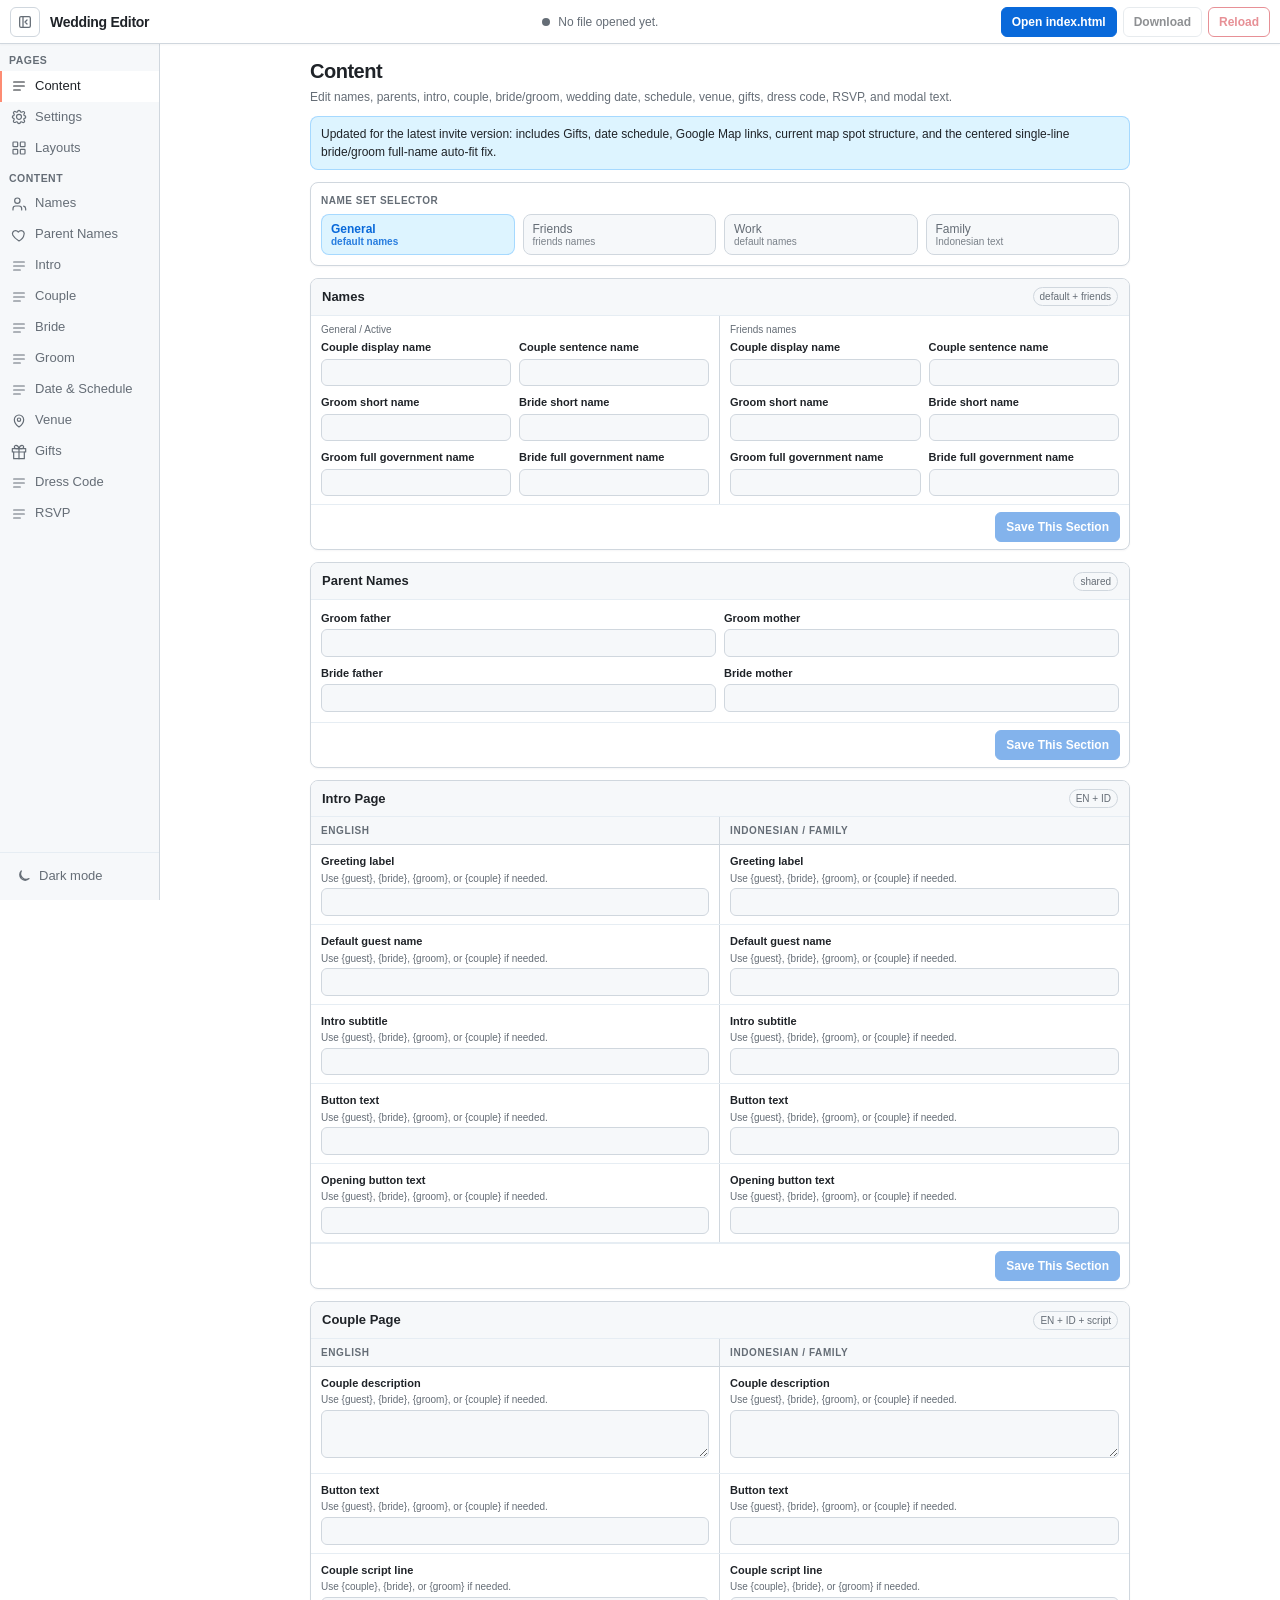
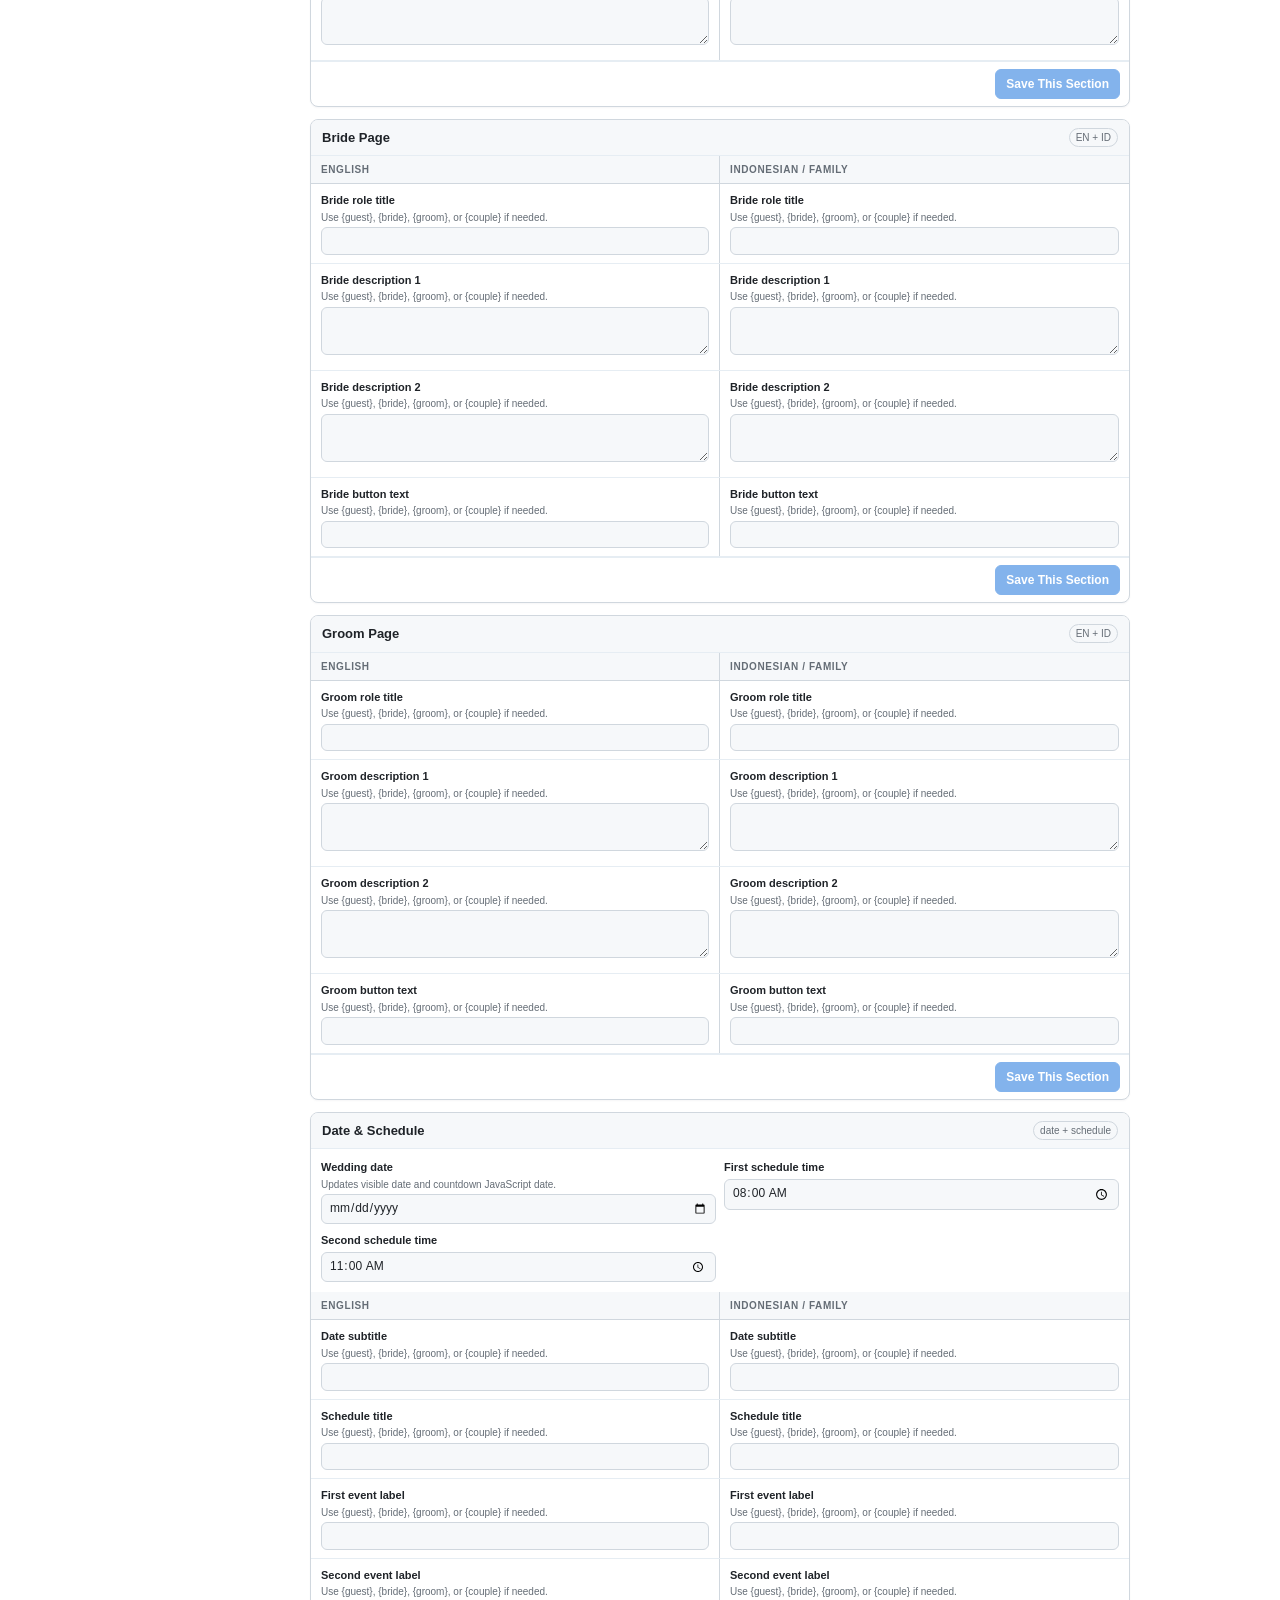
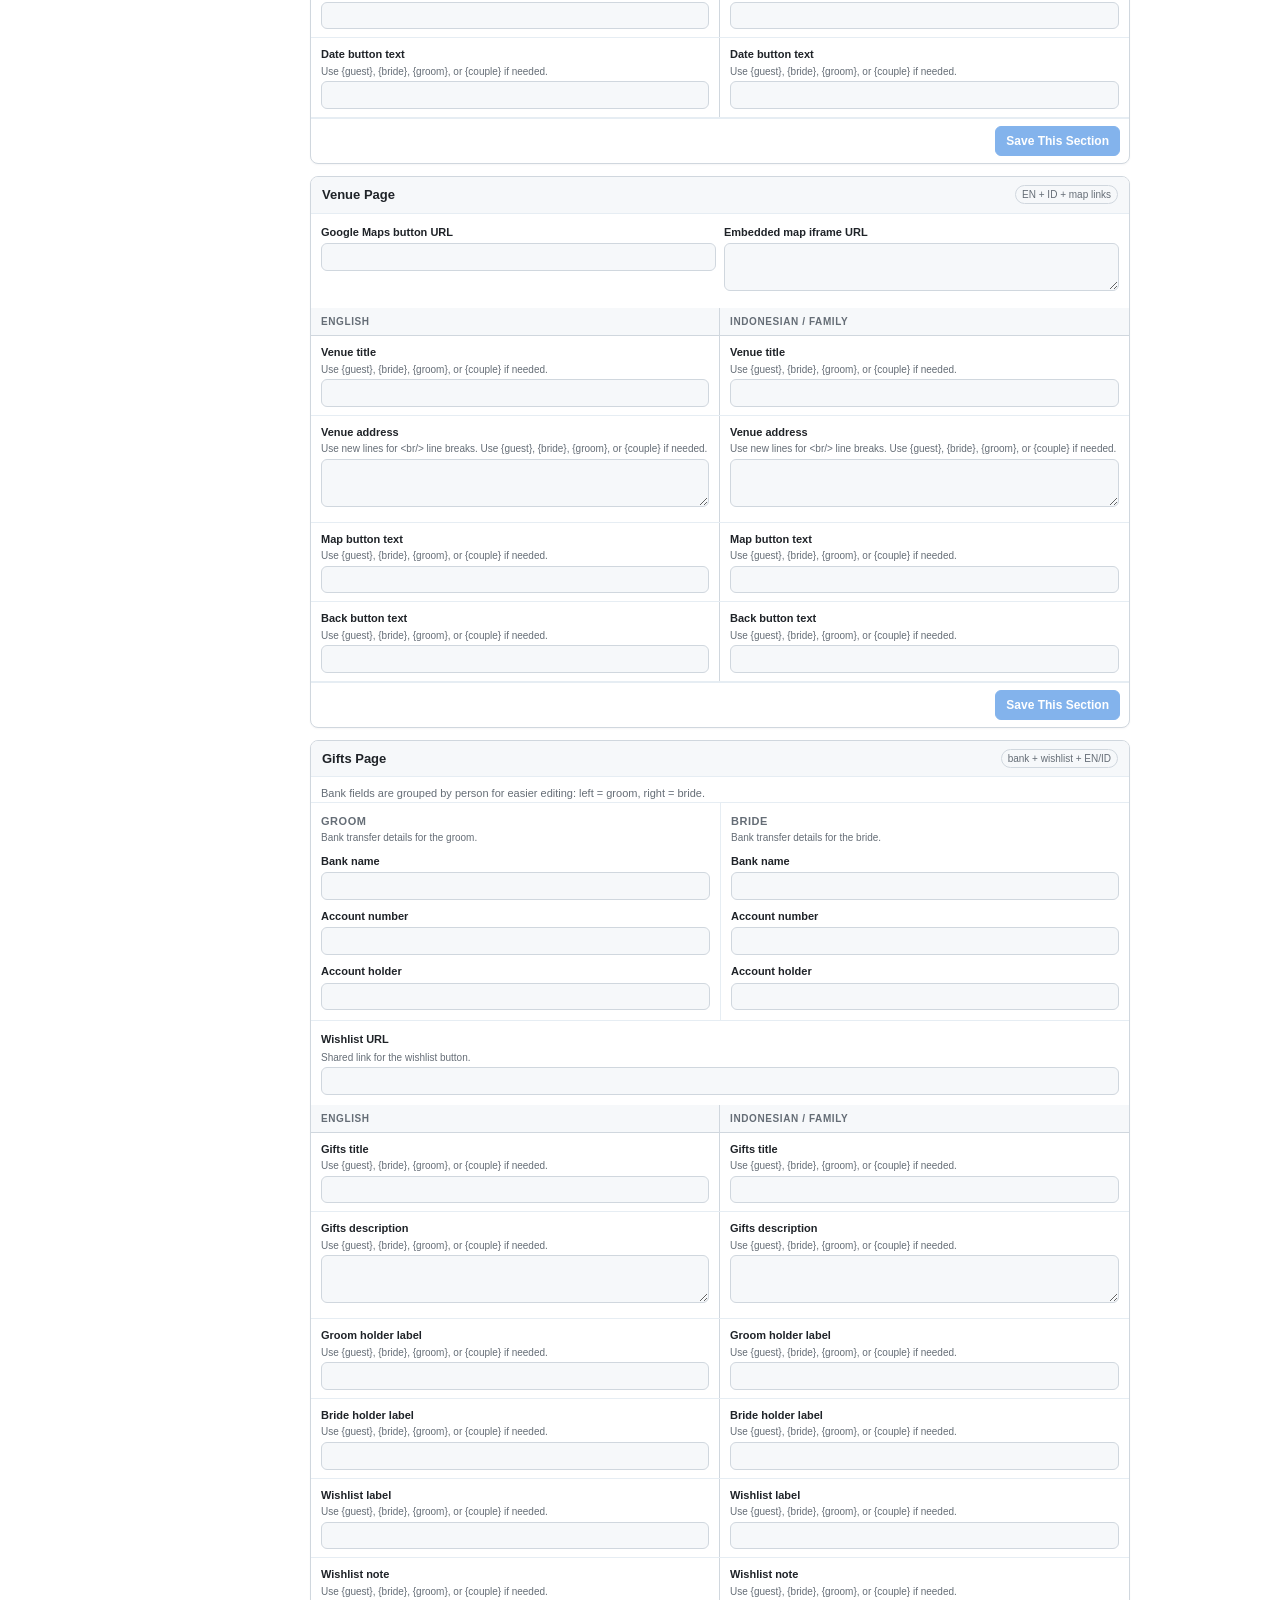
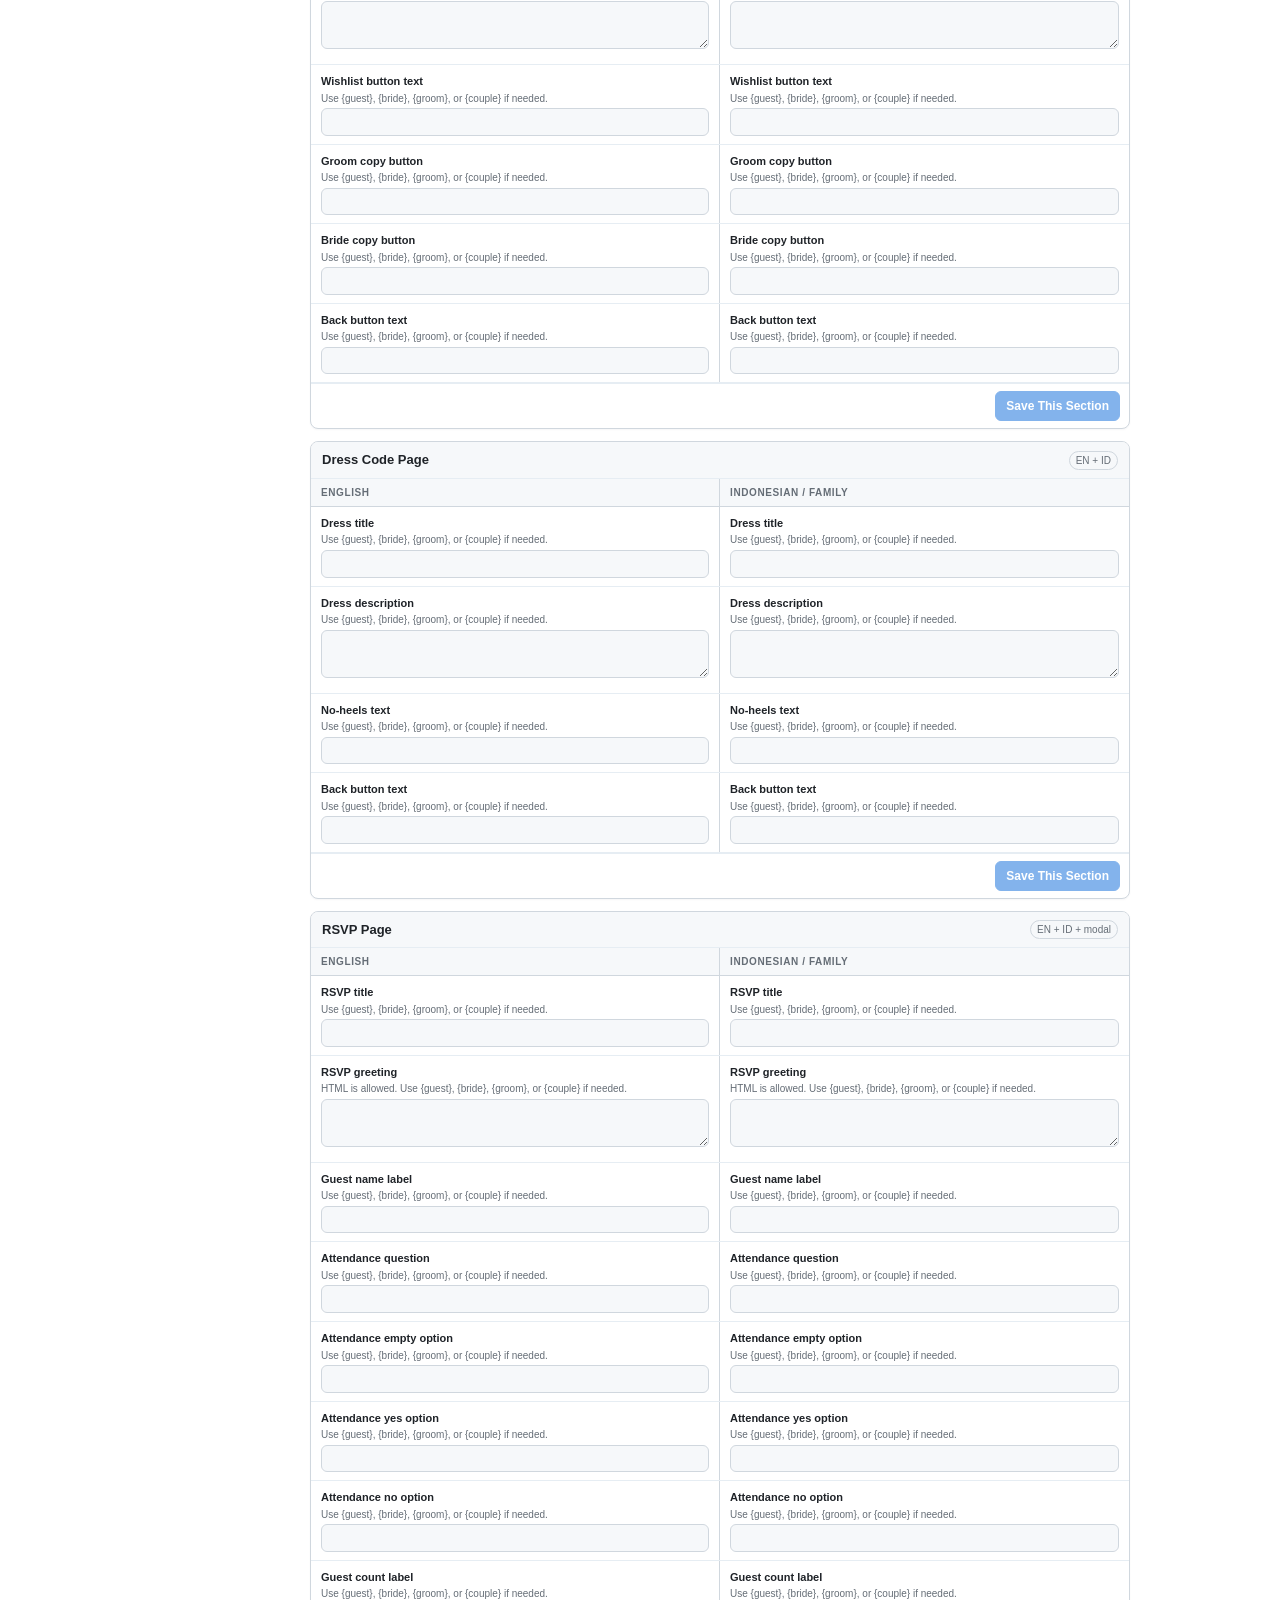
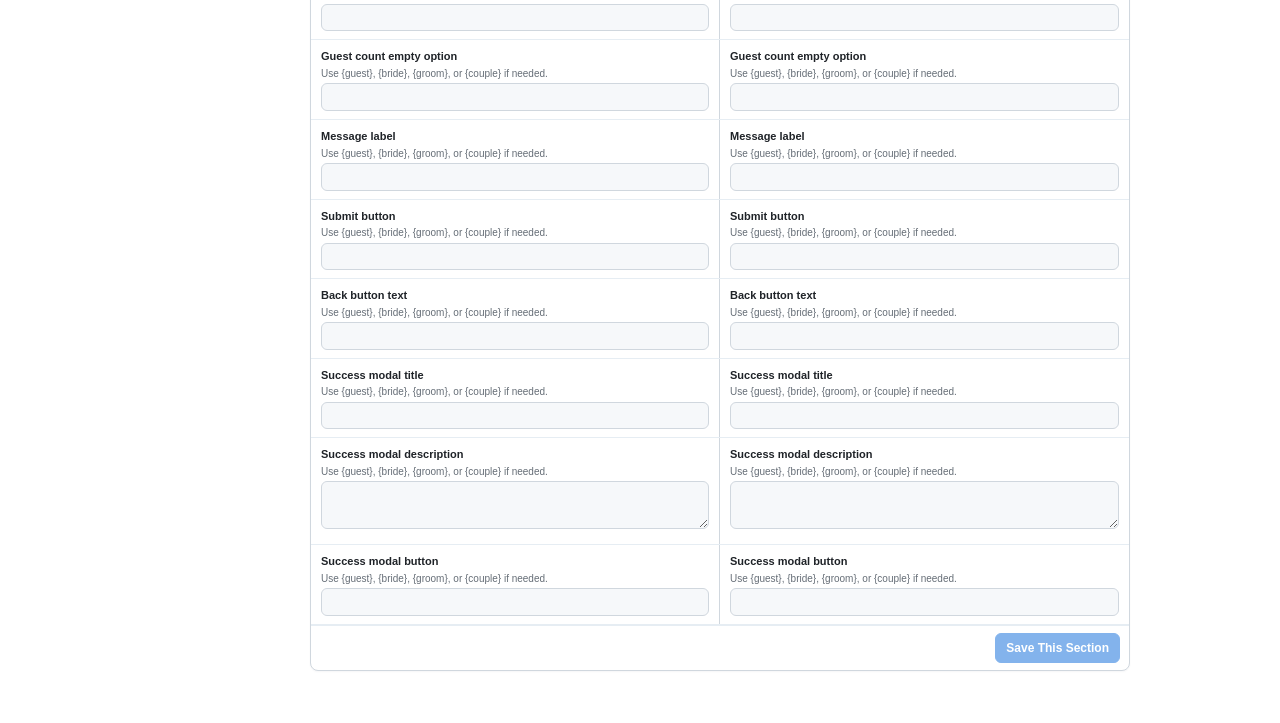
==== commit 55fb411b: "Enhance parent name display and styling; update gift account details and descriptions - Adjusted CSS" ====
--- a/dashboard.html
+++ b/dashboard.html
@@ -3,7 +3,7 @@
 <head>
   <meta charset="UTF-8" />
   <meta name="viewport" content="width=device-width, initial-scale=1.0" />
-  <title>Wedding Invitation Editor - Content & Settings</title>
+  <title>Wedding Invitation Editor - Centered Name Version</title>
   <style>
     @import url('https://fonts.googleapis.com/css2?family=Cinzel:wght@400;500;600;700&family=Cormorant+Garamond:wght@400;500;600;700&family=Great+Vibes&display=swap');
     :root {
@@ -19,6 +19,7 @@
       --danger: #cf222e;
       --danger-soft: #ffebe9;
       --success: #1a7f37;
+      --warning: #9a6700;
       --card: #ffffff;
       --sidebar-bg: #f6f8fa;
       --sidebar-active: #ffffff;
@@ -30,6 +31,9 @@
       --radius-sm: 6px;
       --radius-md: 8px;
       --radius-lg: 12px;
+      --topbar-height: 44px;
+      --editor-card-width: min(100%, 820px);
+      --editor-layout-grid-width: min(100%, 1120px);
       --font-sans: -apple-system, BlinkMacSystemFont, "Segoe UI", "Noto Sans", Helvetica, Arial, sans-serif;
       --font-mono: "SF Mono", SFMono-Regular, Consolas, "Liberation Mono", Menlo, Courier, monospace;
     }
@@ -46,10 +50,10 @@
       --danger: #f85149;
       --danger-soft: #f8514926;
       --success: #3fb950;
+      --warning: #d29922;
       --card: #161b22;
       --sidebar-bg: #010409;
       --sidebar-active: #0d1117;
-      --sidebar-active-border: #fd8c73;
       --sidebar-hover: #151b22;
       --input-bg: #0d1117;
       --input-focus: #010409;
@@ -58,951 +62,183 @@
     * { box-sizing: border-box; margin: 0; padding: 0; }
     html { scroll-behavior: smooth; }
     body { font-family: var(--font-sans); background: var(--bg); color: var(--fg); line-height: 1.5; min-height: 100vh; }
-    .topbar { position: sticky; top: 0; z-index: 50; display: flex; align-items: center; justify-content: space-between; gap: 16px; padding: 12px 22px; background: var(--card); border-bottom: 1px solid var(--border); box-shadow: var(--shadow-sm); }
-    .brand { min-width: 190px; }
-    .brand h1 { font-size: 16px; line-height: 1.1; font-weight: 650; letter-spacing: -0.02em; }
-    .brand p { color: var(--fg-muted); font-size: 11px; margin-top: 2px; }
-    .top-tabs { display: inline-flex; gap: 6px; padding: 4px; border: 1px solid var(--border); border-radius: 999px; background: var(--input-bg); }
-    .top-tab { border: 0; border-radius: 999px; background: transparent; color: var(--fg-muted); padding: 7px 18px; font-family: inherit; font-weight: 600; font-size: 13px; cursor: pointer; }
-    .top-tab.active { background: var(--accent); color: #fff; }
-    .file-actions { display: flex; gap: 8px; flex-wrap: wrap; justify-content: flex-end; }
-    .main { max-width: 1180px; margin: 0 auto; padding: 22px 22px 64px; }
+    .app-layout { display: grid; grid-template-columns: 160px 1fr; grid-template-rows: var(--topbar-height) 1fr; min-height: 100vh; transition: grid-template-columns 180ms ease; }
+    .app-layout.sidebar-collapsed { grid-template-columns: 44px 1fr; }
+    .topbar { grid-column: 1 / -1; grid-row: 1; z-index: 50; display: flex; align-items: center; justify-content: space-between; gap: 8px; height: var(--topbar-height); padding: 5px 10px; background: var(--card); border-bottom: 1px solid var(--border); box-shadow: var(--shadow-sm); position: sticky; top: 0; }
+    .topbar-left { display: flex; align-items: center; gap: 10px; min-width: 0; }
+    .brand { min-width: 150px; }
+    .brand h1 { font-size: 14px; line-height: 1; font-weight: 650; letter-spacing: -0.02em; white-space: nowrap; }
+    .topbar-center { display: flex; align-items: center; justify-content: center; gap: 8px; flex: 1; min-width: 0; font-size: 12px; color: var(--fg-muted); padding: 0 8px; }
+    .topbar-center #statusText { white-space: nowrap; overflow: hidden; text-overflow: ellipsis; }
+    .status-dot { width: 8px; height: 8px; border-radius: 999px; background: var(--fg-muted); flex: 0 0 8px; }
+    .status-dot.active { background: var(--success); }
+    .file-actions { display: flex; gap: 6px; flex-wrap: nowrap; justify-content: flex-end; }
+    .sidebar { grid-column: 1; grid-row: 2; position: sticky; top: var(--topbar-height); height: calc(100vh - var(--topbar-height)); background: var(--sidebar-bg); border-right: 1px solid var(--border); display: flex; flex-direction: column; overflow: hidden; z-index: 40; }
+    .main-shell { grid-column: 2; grid-row: 2; min-width: 0; }
+    .main { max-width: 1180px; margin: 0 auto; padding: 12px 16px 40px; }
+    .collapse-button { width: 30px; height: 30px; border-radius: var(--radius-sm); border: 1px solid var(--border); background: var(--card); color: var(--fg-muted); display: inline-flex; align-items: center; justify-content: center; cursor: pointer; }
+    .collapse-button:hover { background: var(--sidebar-hover); color: var(--fg); }
+    .collapse-icon, .theme-icon, .nav-icon, .collapse-icon svg, .theme-icon svg { display: inline-flex; align-items: center; justify-content: center; width: 16px; height: 16px; min-width: 16px; flex: 0 0 16px; }
+    .sidebar-nav { display: flex; flex-direction: column; min-height: 0; overflow-y: auto; padding: 6px 0; flex: 1; }
+    .nav-section { margin-bottom: 4px; }
+    .nav-section-title { padding: 5px 9px 4px; font-size: 10.5px; line-height: 1.1; font-weight: 700; text-transform: uppercase; letter-spacing: 0.045em; color: var(--fg-muted); white-space: nowrap; overflow: hidden; }
+    .nav-link { display: flex; align-items: center; min-height: 31px; gap: 8px; padding: 6px 9px; font-size: 13px; line-height: 1.25; font-weight: 500; color: var(--fg-muted); text-decoration: none; border-left: 2px solid transparent; cursor: pointer; transition: background-color 160ms ease, color 160ms ease, border-color 160ms ease; }
+    .nav-link:hover { background: var(--sidebar-hover); color: var(--fg); }
+    .nav-link.active { background: var(--sidebar-active); color: var(--fg); border-left-color: var(--sidebar-active-border); }
+    .nav-button { width: calc(100% - 12px); margin: 2px 6px; border: 0; background: transparent; font-family: inherit; text-align: left; }
+    .nav-text, #themeToggleText { display: inline-block; overflow: hidden; white-space: nowrap; }
+    .sidebar-bottom-actions { margin-top: auto; padding: 8px 6px; border-top: 1px solid var(--border-light); }
+    .theme-bottom-button { width: 100%; justify-content: flex-start; margin: 0; }
+    .app-layout.sidebar-collapsed .nav-section-title,
+    .app-layout.sidebar-collapsed .nav-text,
+    .app-layout.sidebar-collapsed #themeToggleText { display: none; }
+    .app-layout.sidebar-collapsed .nav-link,
+    .app-layout.sidebar-collapsed .nav-button,
+    .app-layout.sidebar-collapsed .theme-bottom-button { width: auto; min-height: 31px; margin: 2px 6px; padding: 7px 0; justify-content: center; gap: 0; font-size: 0; border-left-width: 0; border-radius: var(--radius-sm); }
+    .app-layout.sidebar-collapsed .nav-link.active { outline: 1px solid var(--sidebar-active-border); outline-offset: -1px; }
     .page { display: none; }
     .page.active { display: block; }
-    .page-header { display: flex; justify-content: space-between; align-items: flex-start; gap: 14px; margin-bottom: 16px; flex-wrap: wrap; }
-    .page-header h2 { font-size: 24px; letter-spacing: -0.025em; }
-    .page-header p { color: var(--fg-muted); font-size: 13px; margin-top: 4px; }
-    .status-dot { width: 8px; height: 8px; border-radius: 999px; background: var(--fg-muted); }
-    .status-dot.active { background: var(--success); }
-    .btn { display: inline-flex; align-items: center; justify-content: center; gap: 6px; padding: 7px 13px; font: inherit; font-size: 13px; font-weight: 600; border-radius: var(--radius-sm); border: 1px solid var(--border); background: var(--card); color: var(--fg); cursor: pointer; transition: 120ms ease; }
+    .page-header { width: var(--editor-card-width); max-width: var(--editor-card-width); margin: 0 auto 10px; display: flex; justify-content: space-between; align-items: flex-start; gap: 14px; flex-wrap: wrap; }
+    .page-header h2 { font-size: 20px; letter-spacing: -0.025em; }
+    .page-header p { color: var(--fg-muted); font-size: 12px; margin-top: 2px; }
+    #layoutsPage .page-header { width: var(--editor-layout-grid-width); max-width: var(--editor-layout-grid-width); }
+    .btn { display: inline-flex; align-items: center; justify-content: center; gap: 6px; padding: 5px 10px; font: inherit; font-size: 12px; font-weight: 600; border-radius: var(--radius-sm); border: 1px solid var(--border); background: var(--card); color: var(--fg); cursor: pointer; transition: 120ms ease; min-height: 28px; }
     .btn:hover:not(:disabled) { background: var(--input-bg); border-color: var(--fg-muted); }
     .btn:disabled { opacity: .5; cursor: not-allowed; }
     .btn-primary { background: var(--accent); color: #fff; border-color: var(--accent); }
     .btn-primary:hover:not(:disabled) { background: var(--accent-hover); }
     .btn-danger { color: var(--danger); border-color: var(--danger); }
     .btn-danger:hover:not(:disabled) { background: var(--danger-soft); }
-    .btn-sm { padding: 5px 10px; font-size: 12px; }
-    .subnav { display: flex; gap: 6px; overflow-x: auto; padding: 0 0 14px; margin-bottom: 14px; border-bottom: 1px solid var(--border-light); }
-    .subnav a { white-space: nowrap; text-decoration: none; color: var(--fg-muted); background: var(--input-bg); border: 1px solid var(--border); border-radius: 999px; padding: 6px 12px; font-size: 12px; font-weight: 600; }
-    .subnav a:hover { color: var(--accent); border-color: var(--accent-soft-border); }
-    .section-card { background: var(--card); border: 1px solid var(--border); border-radius: var(--radius-lg); margin-bottom: 18px; overflow: hidden; box-shadow: var(--shadow-sm); scroll-margin-top: 84px; }
-    .section-header { padding: 12px 16px; background: var(--input-bg); border-bottom: 1px solid var(--border-light); display: flex; justify-content: space-between; align-items: center; gap: 10px; }
-    .section-header h3 { font-size: 15px; }
-    .badge { font-size: 11px; padding: 2px 8px; border-radius: 999px; border: 1px solid var(--border); color: var(--fg-muted); }
-    .grid-2 { display: grid; grid-template-columns: 1fr 1fr; }
-    .grid-3 { display: grid; grid-template-columns: repeat(3, 1fr); }
-    .field-grid { display: grid; grid-template-columns: repeat(2, minmax(220px, 1fr)); gap: 12px; padding: 14px; }
-    .settings-grid { display: grid; grid-template-columns: repeat(3, minmax(210px, 1fr)); gap: 12px; padding: 14px; }
-    .compare-head { display: grid; grid-template-columns: 1fr 1fr; background: var(--input-bg); border-bottom: 1px solid var(--border); }
-    .compare-title { padding: 8px 14px; font-size: 11px; font-weight: 700; text-transform: uppercase; letter-spacing: .06em; color: var(--fg-muted); }
+    .btn-warning { color: var(--warning); border-color: var(--warning); }
+    .subnav { display: none; }
+    .section-card, .type-selector-wrap, .log-card { width: var(--editor-card-width); max-width: var(--editor-card-width); margin-left: auto; margin-right: auto; background: var(--card); border: 1px solid var(--border); border-radius: var(--radius-md); margin-bottom: 12px; overflow: hidden; box-shadow: var(--shadow-sm); scroll-margin-top: calc(var(--topbar-height) + 16px); }
+    .section-header { padding: 8px 11px; background: var(--input-bg); border-bottom: 1px solid var(--border-light); display: flex; justify-content: space-between; align-items: center; gap: 10px; }
+    .section-header h3 { font-size: 13px; }
+    .badge { font-size: 10px; padding: 1px 6px; border-radius: 999px; border: 1px solid var(--border); color: var(--fg-muted); }
+    .grid-2 { display: grid; grid-template-columns: minmax(0,1fr) minmax(0,1fr); }
+    .field-grid { display: grid; grid-template-columns: repeat(2, minmax(0, 1fr)); gap: 8px; padding: 10px; }
+    .compare-head { display: grid; grid-template-columns: minmax(0,1fr) minmax(0,1fr); background: var(--input-bg); border-bottom: 1px solid var(--border); }
+    .compare-title { padding: 6px 10px; font-size: 10px; font-weight: 700; text-transform: uppercase; letter-spacing: .06em; color: var(--fg-muted); }
     .compare-title:first-child, .compare-cell:first-child { border-right: 1px solid var(--border); }
-    .compare-row { display: grid; grid-template-columns: 1fr 1fr; border-bottom: 1px solid var(--border-light); }
-    .compare-cell { padding: 12px 14px; min-width: 0; }
-    label { display: block; margin-bottom: 5px; font-weight: 600; font-size: 12px; color: var(--fg); }
-    .hint { color: var(--fg-muted); font-size: 11px; display: block; margin-bottom: 5px; line-height: 1.35; }
-    input, textarea, select { width: 100%; border: 1px solid var(--border); border-radius: var(--radius-sm); padding: 7px 9px; font-size: 13px; font-family: inherit; background: var(--input-bg); color: var(--fg); }
-    input[type="color"] { height: 36px; padding: 3px; }
-    textarea { min-height: 68px; resize: vertical; }
+    .compare-row { display: grid; grid-template-columns: minmax(0,1fr) minmax(0,1fr); border-bottom: 1px solid var(--border-light); }
+    .compare-cell { padding: 8px 10px; min-width: 0; }
+    label { display: block; margin-bottom: 3px; font-weight: 600; font-size: 11px; color: var(--fg); }
+    .hint { color: var(--fg-muted); font-size: 10px; display: block; margin-bottom: 3px; line-height: 1.25; }
+    input, textarea, select { width: 100%; border: 1px solid var(--border); border-radius: var(--radius-sm); padding: 5px 7px; font-size: 12px; line-height: 1.3; font-family: inherit; background: var(--input-bg); color: var(--fg); }
+    input[type="color"] { height: 30px; padding: 2px; }
+    textarea { min-height: 48px; resize: vertical; }
     input:focus, textarea:focus, select:focus { outline: none; border-color: var(--accent); background: var(--input-focus); box-shadow: 0 0 0 3px var(--accent-soft); }
-    .save-bar { border-top: 1px solid var(--border-light); padding: 10px 14px; display: flex; justify-content: flex-end; gap: 8px; flex-wrap: wrap; }
-    .type-selector-wrap { background: var(--card); border: 1px solid var(--border); border-radius: var(--radius-lg); padding: 14px; margin-bottom: 16px; }
-    .type-label { font-size: 11px; font-weight: 700; color: var(--fg-muted); text-transform: uppercase; letter-spacing: .05em; margin-bottom: 8px; }
+    .save-bar { border-top: 1px solid var(--border-light); padding: 7px 9px; display: flex; justify-content: flex-end; gap: 8px; flex-wrap: wrap; }
+    .type-selector-wrap { padding: 10px; margin-bottom: 12px; }
+    .type-label { font-size: 10px; font-weight: 700; color: var(--fg-muted); text-transform: uppercase; letter-spacing: .05em; margin-bottom: 6px; }
     .type-selector { display: flex; gap: 8px; flex-wrap: wrap; }
-    .type-button { flex: 1; min-width: 110px; border: 1px solid var(--border); background: var(--input-bg); color: var(--fg-muted); padding: 9px 12px; border-radius: var(--radius-md); text-align: left; cursor: pointer; }
+    .type-button { flex: 1; min-width: 110px; border: 1px solid var(--border); background: var(--input-bg); color: var(--fg-muted); padding: 7px 9px; border-radius: var(--radius-md); text-align: left; cursor: pointer; }
     .type-button.active { background: var(--accent-soft); color: var(--accent); border-color: var(--accent-soft-border); font-weight: 700; }
-    .type-title { display: block; font-size: 13px; }
-    .type-subtitle { display: block; font-size: 11px; opacity: .85; }
+    .type-title { display: block; font-size: 12px; }
+    .type-subtitle { display: block; font-size: 10px; opacity: .85; }
+    .settings-map-rows { display: flex; flex-direction: column; gap: 0; }
+    .settings-map-row { display: grid; grid-template-columns: 145px 1fr; gap: 8px; padding: 7px 9px; border-bottom: 1px solid var(--border-light); align-items: start; }
+    .settings-map-row:last-child { border-bottom: 0; }
+    .settings-map-row-title { font-size: 11px; font-weight: 700; color: var(--fg); line-height: 1.15; padding-top: 1px; }
+    .settings-map-row-title span { display: block; margin-top: 1px; font-size: 9.5px; font-weight: 500; color: var(--fg-muted); line-height: 1.15; }
+    .settings-map-fields { display: grid; grid-template-columns: repeat(2, minmax(0, 1fr)); gap: 6px; }
+    .settings-map-fields.one-field { grid-template-columns: minmax(0, 260px); }
+    .settings-map-fields.font-fields { grid-template-columns: 1fr; }
+    .font-setting-field { display: grid; grid-template-columns: minmax(0, 1fr) minmax(180px, 240px); gap: 6px; align-items: stretch; }
+    .font-preview { border: 1px dashed var(--border); border-radius: var(--radius-md); background: var(--input-bg); padding: 5px 7px; min-height: 44px; display: flex; flex-direction: column; justify-content: center; overflow: hidden; }
+    .font-preview-label { color: var(--fg-muted); font-size: 8.5px; font-weight: 700; text-transform: uppercase; letter-spacing: .06em; margin-bottom: 1px; }
+    .font-preview-text { color: var(--fg); line-height: 1; white-space: nowrap; overflow: hidden; text-overflow: ellipsis; }
+    .font-preview-subtext { color: var(--fg-muted); font-size: 9px; margin-top: 2px; white-space: nowrap; overflow: hidden; text-overflow: ellipsis; }
+    #layoutsPanels { width: var(--editor-layout-grid-width); max-width: var(--editor-layout-grid-width); margin: 0 auto; display: flex; align-items: flex-start; justify-content: center; gap: 14px; }
+    #layoutsPanels > .layout-column { flex: 1 1 0; min-width: 0; display: flex; flex-direction: column; gap: 14px; }
+    #layoutsPanels .section-card { width: 100%; max-width: 100%; margin: 0; }
+    #layoutsPanels .settings-map-row { grid-template-columns: 112px minmax(0,1fr); }
+    #layoutsPanels .settings-map-fields,
+    #layoutsPanels .settings-map-fields.one-field,
+    #layoutsPanels .settings-map-fields.font-fields { grid-template-columns: minmax(0, 1fr); }
+    .log-card { display: none; }
     .log-card pre { white-space: pre-wrap; word-break: break-word; background: #0d1117; color: #e6edf3; border-radius: var(--radius-md); padding: 14px; max-height: 260px; overflow: auto; font-family: var(--font-mono); font-size: 12px; }
-    .settings-intro { padding: 14px 16px; color: var(--fg-muted); font-size: 13px; border-bottom: 1px solid var(--border-light); }
-
-    .settings-map-rows { display: flex; flex-direction: column; gap: 0; }
-    .settings-map-row { display: grid; grid-template-columns: 180px 1fr; gap: 14px; padding: 14px; border-bottom: 1px solid var(--border-light); align-items: start; }
-    .settings-map-row:last-child { border-bottom: 0; }
-    .settings-map-row-title { font-size: 13px; font-weight: 700; color: var(--fg); line-height: 1.25; padding-top: 2px; }
-    .settings-map-row-title span { display: block; margin-top: 3px; font-size: 11px; font-weight: 500; color: var(--fg-muted); }
-    .settings-map-fields { display: grid; grid-template-columns: repeat(2, minmax(180px, 1fr)); gap: 12px; }
-    .settings-map-fields.one-field { grid-template-columns: minmax(180px, 360px); }
-    .settings-map-fields.font-fields { grid-template-columns: 1fr; }
-    .font-setting-field { display: grid; grid-template-columns: minmax(220px, 1fr) minmax(180px, 0.9fr); gap: 12px; align-items: stretch; }
-    .font-preview { border: 1px dashed var(--border); border-radius: var(--radius-md); background: var(--input-bg); padding: 10px 12px; min-height: 70px; display: flex; flex-direction: column; justify-content: center; overflow: hidden; }
-    .font-preview-label { color: var(--fg-muted); font-size: 10px; font-weight: 700; text-transform: uppercase; letter-spacing: .06em; margin-bottom: 5px; }
-    .font-preview-text { color: var(--fg); line-height: 1.2; white-space: nowrap; overflow: hidden; text-overflow: ellipsis; }
-    .font-preview-subtext { color: var(--fg-muted); font-size: 11px; margin-top: 5px; white-space: nowrap; overflow: hidden; text-overflow: ellipsis; }
+    .note { width: var(--editor-card-width); max-width: var(--editor-card-width); margin: 0 auto 12px; border: 1px solid var(--accent-soft-border); background: var(--accent-soft); color: var(--fg); border-radius: var(--radius-md); padding: 8px 10px; font-size: 12px; }
+    .gifts-static-note { padding: 8px 10px 0; color: var(--fg-muted); font-size: 11px; }
+    .gifts-static-layout { display: grid; grid-template-columns: minmax(0,1fr) minmax(0,1fr); border-top: 1px solid var(--border-light); border-bottom: 1px solid var(--border-light); }
+    .gift-party-column { padding: 10px; min-width: 0; }
+    .gift-party-column + .gift-party-column { border-left: 1px solid var(--border-light); }
+    .gift-party-title { font-size: 11px; font-weight: 700; text-transform: uppercase; letter-spacing: 0.05em; color: var(--fg-muted); margin-bottom: 2px; }
+    .gift-party-subtitle { font-size: 10px; color: var(--fg-muted); margin-bottom: 8px; line-height: 1.35; }
+    .gift-party-grid { display: grid; gap: 8px; }
+    .gifts-static-footer { padding: 10px; }
+    .gifts-static-footer label { margin-bottom: 4px; }
+    @media (max-width: 950px) { #layoutsPanels { flex-direction: column; width: 100%; max-width: 100%; } #layoutsPanels > .layout-column { width: 100%; } #layoutsPage .page-header { width: 100%; max-width: 100%; } }
     @media (max-width: 850px) {
-      .topbar { align-items: stretch; flex-direction: column; }
-      .file-actions { justify-content: flex-start; }
-      .grid-2, .grid-3, .compare-head, .compare-row { grid-template-columns: 1fr; }
-      .compare-title:first-child, .compare-cell:first-child { border-right: 0; border-bottom: 1px solid var(--border); }
-      .field-grid, .settings-grid { grid-template-columns: 1fr; }
-      .settings-map-row { grid-template-columns: 1fr; }
-      .settings-map-fields { grid-template-columns: 1fr; }
-      .font-setting-field { grid-template-columns: 1fr; }
-    }
-
-
-    /* ===== RESTORED SIDEBAR NAVIGATION ===== */
-    .app-layout {
-      display: grid;
-      grid-template-columns: 150px 1fr;
-      min-height: 100vh;
-      transition: grid-template-columns 180ms ease;
-    }
-    .app-layout.sidebar-collapsed { grid-template-columns: 44px 1fr; }
-    .main-shell { min-width: 0; }
-    .sidebar {
-      position: sticky;
-      top: 0;
-      height: 100vh;
-      background: var(--sidebar-bg);
-      border-right: 1px solid var(--border);
-      display: flex;
-      flex-direction: column;
-      padding: 6px 0;
-      overflow: hidden;
-      z-index: 60;
-    }
-    .sidebar-tools {
-      display: flex;
-      justify-content: flex-end;
-      align-items: center;
-      padding: 0 8px 7px;
-      border-bottom: 1px solid var(--border-light);
-      flex: 0 0 auto;
-    }
-    .collapse-button {
-      width: 30px;
-      height: 30px;
-      margin-left: auto;
-      margin-right: 0;
-      border-radius: var(--radius-sm);
-      border: 1px solid var(--border);
-      background: var(--card);
-      color: var(--fg-muted);
-      display: inline-flex;
-      align-items: center;
-      justify-content: center;
-      cursor: pointer;
-      transition: background-color 160ms ease, color 160ms ease, border-color 160ms ease;
-    }
-    .collapse-button:hover { background: var(--sidebar-hover); color: var(--fg); }
-    .collapse-icon, .theme-icon, .nav-icon,
-    .collapse-icon svg, .theme-icon svg {
-      display: inline-flex;
-      align-items: center;
-      justify-content: center;
-      width: 16px;
-      height: 16px;
-      min-width: 16px;
-      flex: 0 0 16px;
-    }
-    .sidebar-nav {
-      display: flex;
-      flex-direction: column;
-      min-height: 0;
-      overflow-y: auto;
-      padding: 6px 0;
-      flex: 1 1 auto;
-    }
-    .nav-section { margin-bottom: 3px; }
-    .nav-section-title {
-      padding: 5px 9px 4px;
-      font-size: 10.5px;
-      line-height: 1.1;
-      font-weight: 700;
-      text-transform: uppercase;
-      letter-spacing: 0.045em;
-      color: var(--fg-muted);
-      white-space: nowrap;
-      overflow: hidden;
-    }
-    .nav-link {
-      display: flex;
-      align-items: center;
-      min-height: 31px;
-      gap: 8px;
-      padding: 6px 9px;
-      font-size: 13px;
-      line-height: 1.25;
-      font-weight: 500;
-      color: var(--fg-muted);
-      text-decoration: none;
-      border-left: 2px solid transparent;
-      cursor: pointer;
-      transition: background-color 160ms ease, color 160ms ease, border-color 160ms ease;
-    }
-    .nav-link:hover { background: var(--sidebar-hover); color: var(--fg); }
-    .nav-link.active {
-      background: var(--sidebar-active);
-      color: var(--fg);
-      border-left-color: var(--sidebar-active-border);
-    }
-    .nav-button {
-      width: calc(100% - 12px);
-      margin: 2px 6px;
-      border: 0;
-      background: transparent;
-      font-family: inherit;
-      text-align: left;
-    }
-    .nav-text, #themeToggleText {
-      display: inline-block;
-      overflow: hidden;
-      white-space: nowrap;
-    }
-    .sidebar-bottom-actions {
-      margin-top: auto;
-      padding: 8px 6px;
-      border-top: 1px solid var(--border-light);
-      flex: 0 0 auto;
-    }
-    .theme-bottom-button {
-      width: 100%;
-      justify-content: flex-start;
-      margin: 0;
-    }
-    .app-layout.sidebar-collapsed .sidebar-tools { justify-content: center; padding-left: 6px; padding-right: 6px; }
-    .app-layout.sidebar-collapsed .collapse-button { margin-left: auto; margin-right: auto; }
-    .app-layout.sidebar-collapsed .nav-section-title,
-    .app-layout.sidebar-collapsed .nav-text,
-    .app-layout.sidebar-collapsed #themeToggleText { display: none; }
-    .app-layout.sidebar-collapsed .nav-link,
-    .app-layout.sidebar-collapsed .nav-button,
-    .app-layout.sidebar-collapsed .theme-bottom-button {
-      width: auto;
-      min-height: 31px;
-      margin: 2px 6px;
-      padding: 7px 0;
-      justify-content: center;
-      gap: 0;
-      font-size: 0;
-      border-left-width: 0;
-      border-radius: var(--radius-sm);
-    }
-    .app-layout.sidebar-collapsed .nav-link.active,
-    .app-layout.sidebar-collapsed .nav-button.active {
-      outline: 1px solid var(--sidebar-active-border);
-      outline-offset: -1px;
-    }
-    .app-layout.sidebar-collapsed .sidebar-bottom-actions { padding-left: 0; padding-right: 0; }
-    .top-tabs, .subnav { display: none !important; }
-    .topbar { position: sticky; top: 0; }
-    .main { max-width: 1180px; margin: 0 auto; padding: 22px 22px 64px; }
-    .section-card { scroll-margin-top: 86px; }
-    @media (max-width: 850px) {
+      :root { --editor-card-width: 100%; }
       .app-layout { grid-template-columns: 150px 1fr; }
       .app-layout.sidebar-collapsed { grid-template-columns: 44px 1fr; }
-      .sidebar { display: flex; }
-      .main { min-width: 0; padding: 16px 10px 40px; }
-      .topbar { align-items: stretch; flex-direction: column; }
-    }
-
-
-    /* ===== USER REQUESTED COMPACT UPDATE ===== */
-    :root { --topbar-height: 58px; }
-    .topbar { min-height: var(--topbar-height); padding: 9px 18px; gap: 10px; }
-    .sidebar { padding-top: 0; }
-    .sidebar-tools {
-      height: var(--topbar-height);
-      padding: 0 8px !important;
-      display: flex;
-      align-items: center;
-      border-bottom: 1px solid var(--border);
-      box-shadow: var(--shadow-sm);
-    }
-    .collapse-button { width: 30px; height: 30px; }
-    .main { padding: 14px 16px 40px; }
-    .page-header { margin-bottom: 10px; }
-    .page-header h2 { font-size: 20px; }
-    .page-header p { font-size: 12px; margin-top: 2px; }
-
-    .section-card { margin-bottom: 10px; border-radius: var(--radius-md); scroll-margin-top: 72px; }
-    .section-header { padding: 8px 11px; }
-    .section-header h3 { font-size: 13px; }
-    .badge { font-size: 10px; padding: 1px 6px; }
-    .settings-intro { display: none; }
-    .settings-map-row { grid-template-columns: 155px 1fr; gap: 10px; padding: 8px 10px; }
-    .settings-map-row-title { font-size: 12px; line-height: 1.2; }
-    .settings-map-row-title span { font-size: 10px; margin-top: 2px; }
-    .settings-map-fields { gap: 8px; grid-template-columns: repeat(2, minmax(150px, 1fr)); }
-    .settings-map-fields.one-field { grid-template-columns: minmax(150px, 300px); }
-    .font-setting-field { grid-template-columns: minmax(210px, 1fr) minmax(170px, 0.75fr); gap: 8px; }
-    .font-preview { min-height: 50px; padding: 7px 9px; }
-    .font-preview-label { font-size: 9px; margin-bottom: 2px; }
-    .font-preview-text { line-height: 1.05; }
-    .font-preview-subtext { font-size: 10px; margin-top: 3px; }
-    .field-grid, .settings-grid { gap: 8px; padding: 10px; }
-    .compare-title { padding: 6px 10px; font-size: 10px; }
-    .compare-cell { padding: 8px 10px; }
-    label { margin-bottom: 3px; font-size: 11px; }
-    .hint { margin-bottom: 3px; font-size: 10px; line-height: 1.25; }
-    input, textarea, select { padding: 5px 7px; font-size: 12px; line-height: 1.3; }
-    textarea { min-height: 48px; }
-    input[type="color"] { height: 30px; padding: 2px; }
-    .save-bar { padding: 7px 9px; }
-    .btn { padding: 5px 10px; font-size: 12px; }
-    .type-selector-wrap { padding: 10px; margin-bottom: 10px; }
-    .type-label { margin-bottom: 6px; font-size: 10px; }
-    .type-button { padding: 7px 9px; }
-    .type-title { font-size: 12px; }
-    .type-subtitle { font-size: 10px; }
-    .sidebar-nav { padding-top: 6px; }
-    @media (max-width: 850px) {
-      :root { --topbar-height: 104px; }
-      .settings-map-row { grid-template-columns: 1fr; }
-      .settings-map-fields { grid-template-columns: 1fr; }
-      .font-setting-field { grid-template-columns: 1fr; }
-    }
-
-
-    /* ===== TIGHTER CARDS: SHRINK CARD BODY, NOT THE PAGE ===== */
-    .main { max-width: 1180px; }
-
-    #settingsPanels,
-        /* Layouts grid moved to final override section */
-
-    #settingsPanels .section-card,
-    #layoutsPanels .section-card {
-      width: fit-content;
-      max-width: 100%;
-      min-width: min(100%, 520px);
-      margin-bottom: 0;
-    }
-
-    #settingsPanels .section-header,
-    #layoutsPanels .section-header {
-      padding: 6px 9px;
-      min-height: 32px;
-    }
-
-    #settingsPanels .section-header h3,
-    #layoutsPanels .section-header h3 {
-      font-size: 12.5px;
-      line-height: 1.15;
-    }
-
-    #settingsPanels .badge,
-    #layoutsPanels .badge {
-      font-size: 9.5px;
-      padding: 0 5px;
-    }
-
-    #settingsPanels .settings-map-row,
-    #layoutsPanels .settings-map-row {
-      grid-template-columns: 124px auto;
-      gap: 7px;
-      padding: 5px 8px;
-    }
-
-    #settingsPanels .settings-map-row-title,
-    #layoutsPanels .settings-map-row-title {
-      font-size: 11px;
-      line-height: 1.12;
-      padding-top: 1px;
-    }
-
-    #settingsPanels .settings-map-row-title span,
-    #layoutsPanels .settings-map-row-title span {
-      font-size: 9.5px;
-      line-height: 1.15;
-      margin-top: 1px;
-    }
-
-    #settingsPanels .settings-map-fields,
-    #layoutsPanels .settings-map-fields {
-      grid-template-columns: repeat(2, 148px);
-      gap: 6px;
-      align-items: start;
-    }
-
-    #settingsPanels .settings-map-fields.one-field,
-    #layoutsPanels .settings-map-fields.one-field {
-      grid-template-columns: 230px;
-    }
-
-    #settingsPanels label,
-    #layoutsPanels label {
-      font-size: 10.5px;
-      line-height: 1.15;
-      margin-bottom: 2px;
-    }
-
-    #settingsPanels .hint,
-    #layoutsPanels .hint {
-      display: none;
-    }
-
-    #settingsPanels input,
-    #settingsPanels textarea,
-    #settingsPanels select,
-    #layoutsPanels input,
-    #layoutsPanels textarea,
-    #layoutsPanels select {
-      height: 26px;
-      padding: 4px 6px;
-      font-size: 11.5px;
-      line-height: 1.2;
-    }
-
-    #settingsPanels textarea,
-    #layoutsPanels textarea {
-      min-height: 38px;
-      height: 38px;
-    }
-
-    #settingsPanels .save-bar,
-    #layoutsPanels .save-bar {
-      padding: 5px 7px;
-    }
-
-    #settingsPanels .btn,
-    #layoutsPanels .btn {
-      padding: 4px 8px;
-      font-size: 11px;
-      min-height: 25px;
-    }
-
-    #settingsPanels .font-setting-field {
-      grid-template-columns: 230px 220px;
-      gap: 6px;
-      align-items: stretch;
-    }
-
-    #settingsPanels .settings-map-fields.font-fields {
-      grid-template-columns: 456px;
-    }
-
-    #settingsPanels .font-preview {
-      min-height: 44px;
-      padding: 5px 7px;
-    }
-
-    #settingsPanels .font-preview-label {
-      font-size: 8.5px;
-      margin-bottom: 1px;
-    }
-
-    #settingsPanels .font-preview-text {
-      line-height: 1;
-    }
-
-    #settingsPanels .font-preview-subtext {
-      font-size: 9px;
-      margin-top: 2px;
-    }
-
-    #contentPanels .section-card {
-      margin-bottom: 8px;
-    }
-
-    #contentPanels .section-header {
-      padding: 7px 10px;
-    }
-
-    #contentPanels .compare-cell {
-      padding: 7px 9px;
-    }
-
-    #contentPanels .field-grid {
-      gap: 7px;
-      padding: 8px;
-    }
-
-    #contentPanels .save-bar {
-      padding: 6px 8px;
-    }
-
-    @media (max-width: 850px) {
-      #settingsPanels .section-card,
-      #layoutsPanels .section-card {
-        width: 100%;
-        min-width: 0;
-      }
-      #settingsPanels .settings-map-row,
-      #layoutsPanels .settings-map-row {
-        grid-template-columns: 1fr;
-      }
-      #settingsPanels .settings-map-fields,
-      #settingsPanels .settings-map-fields.one-field,
-      #settingsPanels .settings-map-fields.font-fields,
-      #layoutsPanels .settings-map-fields,
-      #layoutsPanels .settings-map-fields.one-field {
-        grid-template-columns: 1fr;
-      }
-      #settingsPanels .font-setting-field {
-        grid-template-columns: 1fr;
-      }
-    }
-
-
-    /* ===== FINAL OVERRIDE: CENTERED UNIFORM CARD WIDTH ===== */
-    :root {
-      --editor-card-width: min(100%, 760px);
-    }
-
-    .main {
-      max-width: 1180px;
-    }
-
-    .type-selector-wrap,
-    .section-card,
-    .log-card {
-      width: var(--editor-card-width) !important;
-      max-width: var(--editor-card-width) !important;
-      min-width: 0 !important;
-      margin-left: auto !important;
-      margin-right: auto !important;
-    }
-
-    #contentPanels,
-    #settingsPanels,
-        /* Layouts grid moved to final override section */
-
-    #contentPanels .section-card,
-    #settingsPanels .section-card,
-    #layoutsPanels .section-card {
-      width: var(--editor-card-width) !important;
-      max-width: var(--editor-card-width) !important;
-      min-width: 0 !important;
-      margin-bottom: 0 !important;
-    }
-
-    #settingsPanels .settings-map-row,
-    #layoutsPanels .settings-map-row {
-      grid-template-columns: 145px 1fr !important;
-    }
-
-    #settingsPanels .settings-map-fields,
-    #layoutsPanels .settings-map-fields {
-      grid-template-columns: repeat(2, minmax(0, 1fr)) !important;
-      width: 100% !important;
-    }
-
-    #settingsPanels .settings-map-fields.one-field,
-    #layoutsPanels .settings-map-fields.one-field {
-      grid-template-columns: minmax(0, 260px) !important;
-    }
-
-    #settingsPanels .settings-map-fields.font-fields {
-      grid-template-columns: 1fr !important;
-    }
-
-    #settingsPanels .font-setting-field {
-      grid-template-columns: minmax(0, 1fr) minmax(180px, 240px) !important;
-      width: 100% !important;
-    }
-
-    #contentPanels .compare-head,
-    #contentPanels .compare-row {
-      grid-template-columns: minmax(0, 1fr) minmax(0, 1fr) !important;
-    }
-
-    #contentPanels .field-grid {
-      grid-template-columns: repeat(2, minmax(0, 1fr)) !important;
-    }
-
-    #contentPanels .grid-2 {
-      grid-template-columns: minmax(0, 1fr) minmax(0, 1fr) !important;
-    }
-
-    @media (max-width: 850px) {
-      :root { --editor-card-width: 100%; }
-
-      .type-selector-wrap,
-      .section-card,
-      .log-card,
-      #contentPanels .section-card,
-      #settingsPanels .section-card,
-      #layoutsPanels .section-card {
-        width: 100% !important;
-        max-width: 100% !important;
-      }
-
-      #settingsPanels .settings-map-row,
-      #layoutsPanels .settings-map-row,
-      #settingsPanels .font-setting-field {
-        grid-template-columns: 1fr !important;
-      }
-
-      #settingsPanels .settings-map-fields,
-      #settingsPanels .settings-map-fields.one-field,
-      #settingsPanels .settings-map-fields.font-fields,
-      #layoutsPanels .settings-map-fields,
-      #layoutsPanels .settings-map-fields.one-field,
-      #contentPanels .field-grid,
-      #contentPanels .grid-2,
-      #contentPanels .compare-head,
-      #contentPanels .compare-row {
-        grid-template-columns: 1fr !important;
-      }
-    }
-
-    /* ===== TOPBAR STATUS CENTER + LAYOUTS 2-COLUMN ===== */
-    .topbar-left {
-      display: flex;
-      align-items: center;
-      gap: 10px;
-      flex: 0 0 auto;
-    }
-    .topbar-center {
-      display: flex;
-      align-items: center;
-      justify-content: center;
-      gap: 8px;
-      flex: 1 1 auto;
-      min-width: 0;
-      font-size: 12px;
-      color: var(--fg-muted);
-      padding: 0 12px;
-    }
-    .topbar-center .status-dot {
-      width: 8px;
-      height: 8px;
-      border-radius: 999px;
-      background: var(--fg-muted);
-      flex-shrink: 0;
-    }
-    .topbar-center .status-dot.active {
-      background: var(--success);
-    }
-    .topbar-center #statusText {
-      white-space: nowrap;
-      overflow: hidden;
-      text-overflow: ellipsis;
-    }
-
-    /* Layouts page: 2 cards per row */
-    #layoutsPanels {
-      display: grid !important;
-      grid-template-columns: repeat(2, 1fr) !important;
-      gap: 12px !important;
-      align-items: start !important;
-      width: 100% !important;
-    }
-    #layoutsPanels .section-card {
-      width: 100% !important;
-      max-width: 100% !important;
-      min-width: 0 !important;
-      margin-left: 0 !important;
-      margin-right: 0 !important;
-    }
-    #layoutsPanels .settings-map-row {
-      grid-template-columns: 120px 1fr !important;
-    }
-    #layoutsPanels .settings-map-fields {
-      grid-template-columns: 1fr !important;
-    }
-    #layoutsPanels .settings-map-fields.one-field {
-      grid-template-columns: 1fr !important;
-    }
-
-    @media (max-width: 850px) {
-      #layoutsPanels {
-        grid-template-columns: 1fr !important;
-      }
-      .topbar-center {
-        display: none;
-      }
-    }
-
-
-
-    /* ===== FINAL REQUEST: SLIM TOP BAR + TOPBAR SIDEBAR BUTTON + LIVE INDEX PREVIEWS ===== */
-    :root { --topbar-height: 44px; }
-
-    .app-layout {
-      grid-template-columns: 150px 1fr !important;
-      grid-template-rows: var(--topbar-height) 1fr !important;
-      min-height: 100vh;
-    }
-
-    .app-layout.sidebar-collapsed { grid-template-columns: 44px 1fr !important; }
-
-    .topbar {
-      grid-column: 1 / -1 !important;
-      grid-row: 1 !important;
-      min-height: var(--topbar-height) !important;
-      height: var(--topbar-height) !important;
-      padding: 5px 10px !important;
-      gap: 8px !important;
-      align-items: center !important;
-      flex-direction: row !important;
-    }
-
-    .topbar-collapse-button {
-      flex: 0 0 30px !important;
-      width: 30px !important;
-      height: 30px !important;
-      margin: 0 !important;
-      align-self: center !important;
-    }
-
-    .brand { min-width: 145px !important; }
-    .brand h1 { font-size: 14px !important; line-height: 1 !important; }
-    .brand p { display: none !important; }
-
-    .file-actions { gap: 6px !important; }
-    .topbar .btn { padding: 4px 9px !important; font-size: 11.5px !important; min-height: 28px !important; }
-
-    .sidebar {
-      grid-column: 1 !important;
-      grid-row: 2 !important;
-      top: var(--topbar-height) !important;
-      height: calc(100vh - var(--topbar-height)) !important;
-      padding-top: 0 !important;
-    }
-
-    .main-shell {
-      grid-column: 2 !important;
-      grid-row: 2 !important;
-      min-width: 0 !important;
-    }
-
-    .sidebar-tools { display: none !important; }
-    .sidebar-nav { padding-top: 6px !important; }
-
-    .main { padding-top: 12px !important; }
-    .section-card { scroll-margin-top: calc(var(--topbar-height) + 16px) !important; }
-
-    @media (max-width: 850px) {
-      :root { --topbar-height: 44px; }
-      .topbar { flex-wrap: nowrap !important; overflow-x: auto !important; }
-      .brand { min-width: 132px !important; }
-      .file-actions { flex-wrap: nowrap !important; }
-    }
-
-
-    /* ===== HARD FINAL OVERRIDE V3: TRUE CENTERED CARDS + CLEAN LAYOUT COLUMNS + NO LOG ===== */
-    :root {
-      --editor-card-width: min(100%, 760px);
-      --editor-layout-grid-width: min(100%, 1120px);
-      --editor-layout-gap: 14px;
-    }
-
-    /* Content page and Settings page: centered single card column */
-    #contentPanels,
-    #settingsPanels {
-      width: var(--editor-card-width) !important;
-      max-width: var(--editor-card-width) !important;
-      margin-left: auto !important;
-      margin-right: auto !important;
-      display: flex !important;
-      flex-direction: column !important;
-      align-items: stretch !important;
-      gap: 12px !important;
-    }
-
-    /* Name selector must match the exact Content card width */
-    #contentPage > .type-selector-wrap {
-      width: var(--editor-card-width) !important;
-      max-width: var(--editor-card-width) !important;
-      min-width: 0 !important;
-      margin-left: auto !important;
-      margin-right: auto !important;
-      margin-bottom: 12px !important;
-    }
-
-    #contentPanels > .section-card,
-    #settingsPanels > .section-card {
-      width: 100% !important;
-      max-width: 100% !important;
-      min-width: 0 !important;
-      margin-left: 0 !important;
-      margin-right: 0 !important;
-      margin-bottom: 0 !important;
-    }
-
-    /* Layouts page: two clean vertical columns, no grid row gaps */
-    #layoutsPanels {
-      width: var(--editor-layout-grid-width) !important;
-      max-width: var(--editor-layout-grid-width) !important;
-      margin-left: auto !important;
-      margin-right: auto !important;
-      display: flex !important;
-      align-items: flex-start !important;
-      justify-content: center !important;
-      gap: var(--editor-layout-gap) !important;
-    }
-
-    #layoutsPanels > .layout-column {
-      flex: 1 1 0 !important;
-      min-width: 0 !important;
-      display: flex !important;
-      flex-direction: column !important;
-      gap: var(--editor-layout-gap) !important;
-    }
-
-    #layoutsPanels .section-card {
-      width: 100% !important;
-      max-width: 100% !important;
-      min-width: 0 !important;
-      margin: 0 !important;
-    }
-
-    /* Layout form rows: compact, readable, and consistent inside half-width cards */
-    #layoutsPanels .settings-map-row {
-      grid-template-columns: 112px minmax(0, 1fr) !important;
-      gap: 8px !important;
-      padding: 7px 9px !important;
-      align-items: start !important;
-    }
-
-    #layoutsPanels .settings-map-row-title {
-      font-size: 11px !important;
-      line-height: 1.15 !important;
-    }
-
-    #layoutsPanels .settings-map-row-title span {
-      font-size: 9.5px !important;
-      line-height: 1.15 !important;
-    }
-
-    #layoutsPanels .settings-map-fields,
-    #layoutsPanels .settings-map-fields.one-field,
-    #layoutsPanels .settings-map-fields.font-fields {
-      grid-template-columns: minmax(0, 1fr) !important;
-      width: 100% !important;
-      gap: 6px !important;
-    }
-
-    #layoutsPanels input,
-    #layoutsPanels textarea,
-    #layoutsPanels select {
-      width: 100% !important;
-      min-width: 0 !important;
-    }
-
-    /* Log is removed from the UI */
-    #log,
-    .system-section {
-      display: none !important;
-    }
-
-    @media (max-width: 950px) {
-      #layoutsPanels {
-        flex-direction: column !important;
-        width: 100% !important;
-        max-width: 100% !important;
-      }
-
-      #layoutsPanels > .layout-column {
-        width: 100% !important;
-      }
-    }
-
-    @media (max-width: 850px) {
-      :root { --editor-card-width: 100%; }
-
-      #contentPanels,
-      #settingsPanels,
-      #contentPage > .type-selector-wrap {
-        width: 100% !important;
-        max-width: 100% !important;
-      }
-
-      #contentPanels .field-grid,
-      #contentPanels .grid-2,
-      #contentPanels .compare-head,
-      #contentPanels .compare-row,
-      #settingsPanels .settings-map-row,
-      #settingsPanels .settings-map-fields,
-      #settingsPanels .settings-map-fields.one-field,
-      #settingsPanels .settings-map-fields.font-fields,
-      #settingsPanels .font-setting-field,
-      #layoutsPanels .settings-map-row,
-      #layoutsPanels .settings-map-fields,
-      #layoutsPanels .settings-map-fields.one-field,
-      #layoutsPanels .settings-map-fields.font-fields {
-        grid-template-columns: 1fr !important;
-      }
-    }
-
+      .main { padding: 10px 10px 40px; }
+      .topbar { overflow-x: auto; }
+      .brand { min-width: 125px; }
+      .topbar-center { display: none; }
+      .field-grid, .grid-2, .compare-head, .compare-row,
+      .settings-map-row, .settings-map-fields, .settings-map-fields.one-field,
+      .settings-map-fields.font-fields, .font-setting-field { grid-template-columns: 1fr !important; }
+      .gifts-static-layout { grid-template-columns: 1fr !important; }
+      .gift-party-column + .gift-party-column { border-left: 0; border-top: 1px solid var(--border-light); }
+      .compare-title:first-child, .compare-cell:first-child { border-right: 0; border-bottom: 1px solid var(--border); }
+    }
   </style>
-<base target="_blank">
 </head>
 <body>
   <div class="app-layout" id="appLayout">
-  <header class="topbar" id="top">
-    <div class="topbar-left">
-      <button class="collapse-button topbar-collapse-button" type="button" id="sidebarToggle" aria-label="Collapse sidebar" title="Collapse sidebar">
-        <span class="collapse-icon" id="sidebarToggleIcon" aria-hidden="true"></span>
-      </button>
-      <div class="brand">
-        <h1>Wedding Invitation Editor</h1>
+    <header class="topbar" id="top">
+      <div class="topbar-left">
+        <button class="collapse-button" type="button" id="sidebarToggle" aria-label="Collapse sidebar" title="Collapse sidebar"><span class="collapse-icon" id="sidebarToggleIcon"></span></button>
+        <div class="brand"><h1>Wedding Editor</h1></div>
       </div>
-    </div>
-    <div class="topbar-center" id="topbarStatus">
-      <span class="status-dot" id="statusDot"></span>
-      <span id="statusText">No file opened yet.</span>
-    </div>
-    <div class="file-actions">
-      <button class="btn btn-primary" id="openButton">Open index.html</button>
-      <button class="btn" id="downloadButton" disabled>Download</button>
-      <button class="btn btn-danger" id="resetButton" disabled>Reload</button>
-    </div>
-  </header>
-    <aside class="sidebar" id="sidebar">
+      <div class="topbar-center"><span class="status-dot" id="statusDot"></span><span id="statusText">No file opened yet.</span></div>
+      <div class="file-actions">
+        <button class="btn btn-primary" id="openButton">Open index.html</button>
+        <button class="btn" id="downloadButton" disabled>Download</button>
+        <button class="btn btn-danger" id="resetButton" disabled>Reload</button>
+      </div>
+    </header>
+
+    <aside class="sidebar">
       <div id="sidebarNav" class="sidebar-nav"></div>
       <div class="sidebar-bottom-actions">
         <button class="nav-link nav-button theme-bottom-button" type="button" id="themeToggle" aria-label="Switch color mode" title="Switch color mode">
-          <span class="theme-icon" id="themeIcon" aria-hidden="true"></span>
-          <span id="themeToggleText">Toggle theme</span>
+          <span class="theme-icon" id="themeIcon"></span><span id="themeToggleText">Toggle theme</span>
         </button>
       </div>
     </aside>
+
     <div class="main-shell">
-  <main class="main">
-    
-
-    <section id="contentPage" class="page active">
-      <div class="page-header">
-        <div>
-          <h2>Content</h2>
-          <p>Edit invitation text, names, parents, date, venue, rundown, dress code, RSVP, and modal copy.</p>
-        </div>
-      </div>
-
-      <div class="subnav" id="contentNav"></div>
-
-      <div class="type-selector-wrap">
-        <div class="type-label">Name set selector</div>
-        <div class="type-selector">
-          <button class="type-button active" data-type="general"><span class="type-title">General</span><span class="type-subtitle">default names</span></button>
-          <button class="type-button" data-type="friends"><span class="type-title">Friends</span><span class="type-subtitle">friends names</span></button>
-          <button class="type-button" data-type="work"><span class="type-title">Work</span><span class="type-subtitle">default names</span></button>
-        </div>
-      </div>
-
-      <div id="contentPanels"></div>
-    </section>
-
-    <section id="settingsPage" class="page">
-      <div class="page-header">
-        <div>
-          <h2>Settings</h2>
-          <p>Control music volume and font types/sizes.</p>
-        </div>
-        <div class="file-actions">
-          <button class="btn btn-primary" id="saveAllSettingsButton" disabled>Save All Settings</button>
-        </div>
-      </div>
-      <div class="subnav" id="settingsNav"></div>
-      <div id="settingsPanels"></div>
-    </section>
-
-    <section id="layoutsPage" class="page">
-      <div class="page-header">
-        <div>
-          <h2>Layouts</h2>
-          <p>Control page layout, positioning, buttons, hero sections, countdown boxes, map spots, overlays, and animation values.</p>
-        </div>
-        <div class="file-actions">
-          <button class="btn btn-primary" id="saveAllLayoutsButton" disabled>Save All Layouts</button>
-        </div>
-      </div>
-      <div class="subnav" id="layoutsNav"></div>
-      <div id="layoutsPanels"></div>
-    </section>
-</main>
+      <main class="main">
+        <section id="contentPage" class="page active">
+          <div class="page-header"><div><h2>Content</h2><p>Edit names, parents, intro, couple, bride/groom, wedding date, schedule, venue, gifts, dress code, RSVP, and modal text.</p></div></div>
+          <div class="note">Updated for the latest invite version: includes Gifts, date schedule, Google Map links, current map spot structure, and the centered single-line bride/groom full-name auto-fit fix.</div>
+          <div class="type-selector-wrap">
+            <div class="type-label">Name set selector</div>
+            <div class="type-selector">
+              <button class="type-button active" data-type="general"><span class="type-title">General</span><span class="type-subtitle">default names</span></button>
+              <button class="type-button" data-type="friends"><span class="type-title">Friends</span><span class="type-subtitle">friends names</span></button>
+              <button class="type-button" data-type="work"><span class="type-title">Work</span><span class="type-subtitle">default names</span></button>
+              <button class="type-button" data-type="family"><span class="type-title">Family</span><span class="type-subtitle">Indonesian text</span></button>
+            </div>
+          </div>
+          <div id="contentPanels"></div>
+        </section>
+
+        <section id="settingsPage" class="page">
+          <div class="page-header"><div><h2>Settings</h2><p>Control music constants, colors, and font types/sizes.</p></div><div class="file-actions"><button class="btn btn-primary" id="saveAllSettingsButton" disabled>Save All Settings</button></div></div>
+          <div id="settingsPanels"></div>
+        </section>
+
+        <section id="layoutsPage" class="page">
+          <div class="page-header"><div><h2>Layouts</h2><p>Control page layout, photo positions, bride/groom centered name fitting, map spots, overlays, gifts page, schedule, and opening screen values.</p></div><div class="file-actions"><button class="btn btn-primary" id="saveAllLayoutsButton" disabled>Save All Layouts</button></div></div>
+          <div id="layoutsPanels"></div>
+        </section>
+
+        <section class="log-card" id="log"><pre id="logOutput"></pre></section>
+      </main>
     </div>
   </div>
 
@@ -1014,6 +250,7 @@
     let activeNameType = 'general';
     let values = {};
     let settingsValues = {};
+    let activePage = 'content';
 
     const openButton = document.getElementById('openButton');
     const downloadButton = document.getElementById('downloadButton');
@@ -1025,11 +262,7 @@
     const contentPanels = document.getElementById('contentPanels');
     const settingsPanels = document.getElementById('settingsPanels');
     const layoutsPanels = document.getElementById('layoutsPanels');
-    const contentNav = document.getElementById('contentNav');
-    const settingsNav = document.getElementById('settingsNav');
-    const layoutsNav = document.getElementById('layoutsNav');
     const logOutput = document.getElementById('logOutput');
-
     const appLayout = document.getElementById('appLayout');
     const sidebarNav = document.getElementById('sidebarNav');
     const sidebarToggle = document.getElementById('sidebarToggle');
@@ -1037,10 +270,8 @@
     const themeToggle = document.getElementById('themeToggle');
     const themeToggleText = document.getElementById('themeToggleText');
     const themeIcon = document.getElementById('themeIcon');
-    let activePage = 'content';
 
     const ICONS = {
-      overview: '<svg class="nav-icon" viewBox="0 0 24 24" fill="none" stroke="currentColor" stroke-width="1.8" stroke-linecap="round" stroke-linejoin="round"><path d="M4 5a2 2 0 0 1 2-2h9l5 5v11a2 2 0 0 1-2 2H6a2 2 0 0 1-2-2Z"/><path d="M14 3v5h5"/><path d="M8 13h8"/><path d="M8 17h5"/></svg>',
       content: '<svg class="nav-icon" viewBox="0 0 24 24" fill="none" stroke="currentColor" stroke-width="1.8" stroke-linecap="round" stroke-linejoin="round"><path d="M4 6h16"/><path d="M4 12h16"/><path d="M4 18h10"/></svg>',
       settings: '<svg class="nav-icon" viewBox="0 0 24 24" fill="none" stroke="currentColor" stroke-width="1.8" stroke-linecap="round" stroke-linejoin="round"><path d="M12 15.5A3.5 3.5 0 1 0 12 8a3.5 3.5 0 0 0 0 7.5Z"/><path d="M19.4 15a1.7 1.7 0 0 0 .34 1.88l.06.06a2 2 0 1 1-2.83 2.83l-.06-.06A1.7 1.7 0 0 0 15 19.4a1.7 1.7 0 0 0-1 .6V20a2 2 0 1 1-4 0v-.1a1.7 1.7 0 0 0-1-.6 1.7 1.7 0 0 0-1.88.34l-.06.06a2 2 0 1 1-2.83-2.83l.06-.06A1.7 1.7 0 0 0 4.6 15a1.7 1.7 0 0 0-.6-1H4a2 2 0 1 1 0-4h.1a1.7 1.7 0 0 0 .6-1 1.7 1.7 0 0 0-.34-1.88l-.06-.06a2 2 0 1 1 2.83-2.83l.06.06A1.7 1.7 0 0 0 9 4.6a1.7 1.7 0 0 0 1-.6V4a2 2 0 1 1 4 0v.1a1.7 1.7 0 0 0 1 .6 1.7 1.7 0 0 0 1.88-.34l.06-.06a2 2 0 1 1 2.83 2.83l-.06.06A1.7 1.7 0 0 0 19.4 9c.2.36.4.7.6 1h.1a2 2 0 1 1 0 4H20a1.7 1.7 0 0 0-.6 1Z"/></svg>',
       layouts: '<svg class="nav-icon" viewBox="0 0 24 24" fill="none" stroke="currentColor" stroke-width="1.8" stroke-linecap="round" stroke-linejoin="round"><rect x="3" y="3" width="7" height="7" rx="1"/><rect x="14" y="3" width="7" height="7" rx="1"/><rect x="3" y="14" width="7" height="7" rx="1"/><rect x="14" y="14" width="7" height="7" rx="1"/></svg>',
@@ -1049,9 +280,9 @@
       music: '<svg class="nav-icon" viewBox="0 0 24 24" fill="none" stroke="currentColor" stroke-width="1.8" stroke-linecap="round" stroke-linejoin="round"><path d="M9 18V5l12-2v13"/><circle cx="6" cy="18" r="3"/><circle cx="18" cy="16" r="3"/></svg>',
       colors: '<svg class="nav-icon" viewBox="0 0 24 24" fill="none" stroke="currentColor" stroke-width="1.8" stroke-linecap="round" stroke-linejoin="round"><circle cx="13.5" cy="6.5" r=".5"/><circle cx="17.5" cy="10.5" r=".5"/><circle cx="8.5" cy="7.5" r=".5"/><circle cx="6.5" cy="12.5" r=".5"/><path d="M12 2a10 10 0 0 0 0 20 2.5 2.5 0 0 0 2.5-2.5c0-.65-.25-1.25-.65-1.7-.35-.4-.2-1.05.35-1.05H16a6 6 0 0 0 0-12Z"/></svg>',
       fonts: '<svg class="nav-icon" viewBox="0 0 24 24" fill="none" stroke="currentColor" stroke-width="1.8" stroke-linecap="round" stroke-linejoin="round"><path d="M4 7V4h16v3"/><path d="M9 20h6"/><path d="M12 4v16"/></svg>',
-      buttons: '<svg class="nav-icon" viewBox="0 0 24 24" fill="none" stroke="currentColor" stroke-width="1.8" stroke-linecap="round" stroke-linejoin="round"><rect x="4" y="8" width="16" height="8" rx="4"/><path d="M8 12h8"/></svg>',
+      gifts: '<svg class="nav-icon" viewBox="0 0 24 24" fill="none" stroke="currentColor" stroke-width="1.8" stroke-linecap="round" stroke-linejoin="round"><path d="M20 12v10H4V12"/><path d="M2 7h20v5H2z"/><path d="M12 22V7"/><path d="M12 7H7.5a2.5 2.5 0 1 1 0-5C11 2 12 7 12 7Z"/><path d="M12 7h4.5a2.5 2.5 0 1 0 0-5C13 2 12 7 12 7Z"/></svg>',
       map: '<svg class="nav-icon" viewBox="0 0 24 24" fill="none" stroke="currentColor" stroke-width="1.8" stroke-linecap="round" stroke-linejoin="round"><path d="M12 21s7-5.1 7-11a7 7 0 1 0-14 0c0 5.9 7 11 7 11Z"/><circle cx="12" cy="10" r="2.5"/></svg>',
-      log: '<svg class="nav-icon" viewBox="0 0 24 24" fill="none" stroke="currentColor" stroke-width="1.8" stroke-linecap="round" stroke-linejoin="round"><rect x="4" y="3" width="16" height="18" rx="2"/><path d="M8 8h8"/><path d="M8 12h8"/><path d="M8 16h5"/></svg>'
+      default: '<svg class="nav-icon" viewBox="0 0 24 24" fill="none" stroke="currentColor" stroke-width="1.8" stroke-linecap="round" stroke-linejoin="round"><path d="M4 5h16"/><path d="M4 12h16"/><path d="M4 19h16"/></svg>'
     };
     const ICON_SIDEBAR_COLLAPSE = '<svg viewBox="0 0 24 24" fill="none" stroke="currentColor" stroke-width="1.9" stroke-linecap="round" stroke-linejoin="round"><rect x="4" y="4" width="16" height="16" rx="2"/><path d="M9 4v16"/><path d="m15 9-3 3 3 3"/></svg>';
     const ICON_SIDEBAR_EXPAND = '<svg viewBox="0 0 24 24" fill="none" stroke="currentColor" stroke-width="1.9" stroke-linecap="round" stroke-linejoin="round"><rect x="4" y="4" width="16" height="16" rx="2"/><path d="M9 4v16"/><path d="m12 9 3 3-3 3"/></svg>';
@@ -1059,24 +290,24 @@
     const ICON_SUN = '<svg viewBox="0 0 24 24" fill="none" stroke="currentColor" stroke-width="1.9" stroke-linecap="round" stroke-linejoin="round"><circle cx="12" cy="12" r="4"/><path d="M12 2v2"/><path d="M12 20v2"/><path d="m4.93 4.93 1.41 1.41"/><path d="m17.66 17.66 1.41 1.41"/><path d="M2 12h2"/><path d="M20 12h2"/><path d="m6.34 17.66-1.41 1.41"/><path d="m19.07 4.93-1.41 1.41"/></svg>';
 
     const TYPE_CONFIG = {
-      general: { title: 'General', description: 'General uses the default names.' },
-      friends: { title: 'Friends', description: 'Friends uses separate friends names.' },
-      work: { title: 'Work', description: 'Work uses default names.' },
-      family: { title: 'Family', description: 'Family uses Indonesian language text.' }
+      general: { title: 'General', description: 'Default English names.' },
+      friends: { title: 'Friends', description: 'Friends-specific names.' },
+      work: { title: 'Work', description: 'Uses default English names.' },
+      family: { title: 'Family', description: 'Uses Indonesian text and default names.' }
     };
 
     const CONTENT_SECTIONS = [
-      { key: 'names', title: 'Names', badge: 'couple names + legal names', mode: 'names' },
-      { key: 'parents', title: 'Parent Names', badge: 'shared', mode: 'parents' },
-      { key: 'intro', title: 'Intro Page', badge: 'EN + ID', mode: 'language' },
-      { key: 'couple', title: 'Couple Page', badge: 'EN + ID', mode: 'language' },
-      { key: 'bride', title: 'Bride Page', badge: 'EN + ID', mode: 'language' },
-      { key: 'groom', title: 'Groom Page', badge: 'EN + ID', mode: 'language' },
-      { key: 'date', title: 'Date Page', badge: 'date + EN + ID', mode: 'date' },
-      { key: 'venue', title: 'Venue Page', badge: 'EN + ID', mode: 'language' },
-      { key: 'rundown', title: 'Rundown Page', badge: 'EN + ID', mode: 'language' },
-      { key: 'dress', title: 'Dress Code Page', badge: 'EN + ID', mode: 'language' },
-      { key: 'rsvp', title: 'RSVP Page', badge: 'EN + ID', mode: 'language' }
+      { key: 'names', title: 'Names', badge: 'default + friends', icon: 'names', mode: 'names' },
+      { key: 'parents', title: 'Parent Names', badge: 'shared', icon: 'parents', mode: 'parents' },
+      { key: 'intro', title: 'Intro Page', badge: 'EN + ID', icon: 'content', mode: 'language' },
+      { key: 'couple', title: 'Couple Page', badge: 'EN + ID + script', icon: 'content', mode: 'couple' },
+      { key: 'bride', title: 'Bride Page', badge: 'EN + ID', icon: 'content', mode: 'language' },
+      { key: 'groom', title: 'Groom Page', badge: 'EN + ID', icon: 'content', mode: 'language' },
+      { key: 'date', title: 'Date & Schedule', badge: 'date + schedule', icon: 'content', mode: 'date' },
+      { key: 'venue', title: 'Venue Page', badge: 'EN + ID + map links', icon: 'map', mode: 'venue' },
+      { key: 'gifts', title: 'Gifts Page', badge: 'bank + wishlist + EN/ID', icon: 'gifts', mode: 'gifts' },
+      { key: 'dress', title: 'Dress Code Page', badge: 'EN + ID', icon: 'content', mode: 'language' },
+      { key: 'rsvp', title: 'RSVP Page', badge: 'EN + ID + modal', icon: 'content', mode: 'language' }
     ];
 
     const DEFAULT_NAME_FIELDS = [
@@ -1087,7 +318,6 @@
       { key: 'defaultGroomFullGovernmentName', label: 'Groom full government name', regex: /(const\s+couple\s*=\s*isFriends[\s\S]*?:\s*\{[\s\S]*?groomFullGovernmentName:\s*')([^']*)(')/ },
       { key: 'defaultBrideFullGovernmentName', label: 'Bride full government name', regex: /(const\s+couple\s*=\s*isFriends[\s\S]*?:\s*\{[\s\S]*?brideFullGovernmentName:\s*')([^']*)(')/ }
     ];
-
     const FRIEND_NAME_FIELDS = [
       { key: 'friendCoupleDisplay', label: 'Couple display name', regex: /(const\s+couple\s*=\s*isFriends\s*\?\s*\{[\s\S]*?display:\s*')([^']*)(')/ },
       { key: 'friendCoupleText', label: 'Couple sentence name', regex: /(const\s+couple\s*=\s*isFriends\s*\?\s*\{[\s\S]*?text:\s*')([^']*)(')/ },
@@ -1096,25 +326,19 @@
       { key: 'friendGroomFullGovernmentName', label: 'Groom full government name', regex: /(const\s+couple\s*=\s*isFriends\s*\?\s*\{[\s\S]*?groomFullGovernmentName:\s*')([^']*)(')/ },
       { key: 'friendBrideFullGovernmentName', label: 'Bride full government name', regex: /(const\s+couple\s*=\s*isFriends\s*\?\s*\{[\s\S]*?brideFullGovernmentName:\s*')([^']*)(')/ }
     ];
-
     const PARENT_FIELDS = [
       { key: 'groomFather', label: 'Groom father', regex: /(groomFather:\s*')([^']*)(')/ },
       { key: 'groomMother', label: 'Groom mother', regex: /(groomMother:\s*')([^']*)(')/ },
       { key: 'brideFather', label: 'Bride father', regex: /(brideFather:\s*')([^']*)(')/ },
       { key: 'brideMother', label: 'Bride mother', regex: /(brideMother:\s*')([^']*)(')/ }
     ];
-
-    const DATE_FIELDS = [
-      { key: 'weddingDate', label: 'Wedding date', regex: /(<h2>)([^<]*)(<\/h2>\s*[\s\S]*?<p id="date-subtitle")/ },
-      { key: 'weddingDateJs', label: 'Countdown date', regex: /(const\s+weddingDate\s*=\s*new Date\(')([^']*)('\)\.getTime\(\);)/ }
-    ];
-
     const LANGUAGE_FIELDS = {
       intro: [
         ['introDearLabel', 'Greeting label', 'intro-dear-label', 'text'],
         ['guestName', 'Default guest name', 'guest-name', 'text'],
         ['introSubtitle', 'Intro subtitle', 'intro-subtitle', 'text'],
-        ['introButton', 'Button text', 'intro-button', 'text']
+        ['introButton', 'Button text', 'intro-button', 'text'],
+        ['musicOpenButton', 'Opening button text', 'music-open-button', 'text']
       ],
       couple: [
         ['coupleDescription', 'Couple description', 'couple-description', 'textarea'],
@@ -1134,6 +358,9 @@
       ],
       date: [
         ['dateSubtitle', 'Date subtitle', 'date-subtitle', 'text'],
+        ['dateScheduleTitle', 'Schedule title', 'date-schedule-title', 'text'],
+        ['dateScheduleWedding', 'First event label', 'date-schedule-wedding', 'text'],
+        ['dateScheduleReception', 'Second event label', 'date-schedule-reception', 'text'],
         ['dateButton', 'Date button text', 'date-button', 'text']
       ],
       venue: [
@@ -1142,10 +369,17 @@
         ['mapCta', 'Map button text', 'map-cta', 'text'],
         ['venueBackButton', 'Back button text', 'venue-back-button', 'text']
       ],
-      rundown: [
-        ['rundownTitle', 'Rundown title', 'rundown-title', 'text'],
-        ['rundownDescription', 'Rundown description', 'rundown-description', 'textarea'],
-        ['rundownBackButton', 'Back button text', 'rundown-back-button', 'text']
+      gifts: [
+        ['giftsTitle', 'Gifts title', 'gifts-title', 'text'],
+        ['giftsDescription', 'Gifts description', 'gifts-description', 'textarea'],
+        ['giftGroomHolderLabel', 'Groom holder label', 'gift-groom-holder-label', 'text'],
+        ['giftBrideHolderLabel', 'Bride holder label', 'gift-bride-holder-label', 'text'],
+        ['giftWishlistLabel', 'Wishlist label', 'gift-wishlist-label', 'text'],
+        ['giftWishlistNote', 'Wishlist note', 'gift-wishlist-note', 'textarea'],
+        ['giftWishlistButton', 'Wishlist button text', 'gift-wishlist-button', 'text'],
+        ['giftGroomCopyButton', 'Groom copy button', 'gift-groom-copy-button', 'text'],
+        ['giftBrideCopyButton', 'Bride copy button', 'gift-bride-copy-button', 'text'],
+        ['giftsBackButton', 'Back button text', 'gifts-back-button', 'text']
       ],
       dress: [
         ['dressTitle', 'Dress title', 'dress-title', 'text'],
@@ -1155,6 +389,7 @@
       ],
       rsvp: [
         ['rsvpTitle', 'RSVP title', 'rsvp-title', 'text'],
+        ['rsvpGreeting', 'RSVP greeting', 'rsvp-greeting', 'textarea', 'rawhtml'],
         ['guestNameLabel', 'Guest name label', 'guest-name-label', 'text'],
         ['attendanceLabel', 'Attendance question', 'attendance-label', 'text'],
         ['attendanceEmpty', 'Attendance empty option', 'attendance-empty', 'text'],
@@ -1170,17 +405,38 @@
         ['modalButton', 'Success modal button', 'modal-button', 'text']
       ]
     };
+    const STATIC_FIELDS = {
+      date: [
+        { key: 'weddingDate', label: 'Wedding date', type: 'date', hint: 'Updates visible date and countdown JavaScript date.' },
+        { key: 'scheduleTime1', label: 'First schedule time', type: 'time' },
+        { key: 'scheduleTime2', label: 'Second schedule time', type: 'time' }
+      ],
+      venue: [
+        { key: 'mapHref', label: 'Google Maps button URL', type: 'text' },
+        { key: 'mapIframeSrc', label: 'Embedded map iframe URL', type: 'textarea' }
+      ],
+      gifts: [
+        { key: 'giftGroomBankName', label: 'Groom bank name', type: 'text', id: 'gift-groom-bank-name' },
+        { key: 'giftGroomAccountNumber', label: 'Groom account number', type: 'text', id: 'gift-groom-account-number' },
+        { key: 'giftGroomAccountHolder', label: 'Groom account holder', type: 'text', id: 'gift-groom-account-holder' },
+        { key: 'giftBrideBankName', label: 'Bride bank name', type: 'text', id: 'gift-bride-bank-name' },
+        { key: 'giftBrideAccountNumber', label: 'Bride account number', type: 'text', id: 'gift-bride-account-number' },
+        { key: 'giftBrideAccountHolder', label: 'Bride account holder', type: 'text', id: 'gift-bride-account-holder' },
+        { key: 'giftWishlistHref', label: 'Wishlist URL', type: 'text' }
+      ]
+    };
 
     const SETTINGS_SECTIONS = [
-      { key: 'music', title: 'Music', badge: 'volume + fade + loop', fields: [
+      { key: 'music', title: 'Music', badge: 'volume + fade + loop', icon: 'music', fields: [
         { key: 'trackVolumes', label: 'Track max volumes array', type: 'text', default: '0.10, 0.10, 0.10, 0.13, 0.10, 0.04, 0.10', target: 'jsArray', constName: 'TRACK_MAX_VOLUMES' },
         { key: 'fadeDuration', label: 'Fade duration ms', type: 'number', default: '6000', target: 'jsConst', constName: 'FADE_DURATION' },
         { key: 'manualLoopSeconds', label: 'Manual loop seconds', type: 'number', step: '0.001', default: '41.858', target: 'jsConst', constName: 'MANUAL_LOOP_SECONDS' },
+        { key: 'loopSafetyTrim', label: 'Loop safety trim seconds', type: 'number', step: '0.001', default: '0.02', target: 'jsConst', constName: 'LOOP_SAFETY_TRIM_SECONDS' },
         { key: 'loopStartFade', label: 'Loop start fade seconds', type: 'number', step: '0.01', default: '0.10', target: 'jsConst', constName: 'LOOP_START_FADE_SECONDS' },
         { key: 'loopEndFade', label: 'Loop end fade seconds', type: 'number', step: '0.01', default: '0.10', target: 'jsConst', constName: 'LOOP_END_FADE_SECONDS' },
         { key: 'loopCrossfade', label: 'Loop crossfade seconds', type: 'number', step: '0.01', default: '0.10', target: 'jsConst', constName: 'LOOP_CROSSFADE_SECONDS' }
       ]},
-      { key: 'colors', title: 'Colors', badge: 'palette + earth tone', fields: [
+      { key: 'colors', title: 'Colors', badge: 'palette + overlay', icon: 'colors', fields: [
         { key: 'sageGreen', label: 'Sage green', type: 'color', default: '#8fa68e', css: ':root', prop: '--sage-green' },
         { key: 'deepGreen', label: 'Deep green', type: 'color', default: '#5a7a5a', css: ':root', prop: '--deep-green' },
         { key: 'warmBrown', label: 'Warm brown', type: 'color', default: '#8b6914', css: ':root', prop: '--warm-brown' },
@@ -1190,11 +446,12 @@
         { key: 'woodDark', label: 'Wood dark', type: 'color', default: '#6b4423', css: ':root', prop: '--wood-dark' },
         { key: 'textPrimary', label: 'Text primary', type: 'color', default: '#3d3d3d', css: ':root', prop: '--text-primary' },
         { key: 'textSecondary', label: 'Text secondary', type: 'color', default: '#6b6b6b', css: ':root', prop: '--text-secondary' },
+        { key: 'textLight', label: 'Text light', type: 'color', default: '#8a8a8a', css: ':root', prop: '--text-light' },
         { key: 'leafLight', label: 'Leaf light', type: 'color', default: '#b8d4a8', css: ':root', prop: '--leaf-light' },
         { key: 'leafDark', label: 'Leaf dark', type: 'color', default: '#6b8f5e', css: ':root', prop: '--leaf-dark' },
-        { key: 'openingOverlay', label: 'Opening overlay darkness', type: 'text', default: 'rgba(0,0,0,0.28)', css: '.music-loading-screen::after', prop: 'background-color' }
+        { key: 'openingOverlay', label: 'Opening overlay darkness', type: 'text', default: 'rgba(0, 0, 0, 0.28)', css: '.music-loading-screen::after', prop: 'background-color' }
       ]},
-      { key: 'fonts', title: 'Font Types & Sizes', badge: 'family + size', fields: [
+      { key: 'fonts', title: 'Font Types & Sizes', badge: 'family + size', icon: 'fonts', fields: [
         { key: 'bodyFont', label: 'Body font family', type: 'text', default: "'Cormorant Garamond', Georgia, serif", css: 'html, body', prop: 'font-family' },
         { key: 'headingFont', label: 'Heading font family', type: 'text', default: "'Cinzel', serif", css: 'h1, h2', prop: 'font-family' },
         { key: 'scriptFont', label: 'Script font family', type: 'text', default: "'Great Vibes', cursive", css: '.script-text, .music-loading-title', prop: 'font-family' },
@@ -1203,25 +460,33 @@
         { key: 'pSize', label: 'Paragraph size', type: 'text', default: '1.15rem', css: 'p', prop: 'font-size' },
         { key: 'introGuestSize', label: 'Intro guest name size', type: 'text', default: 'clamp(1.85rem, 6.9vw, 2.3rem)', css: '#guest-name', prop: 'font-size' },
         { key: 'coupleTitleSize', label: 'Couple title size', type: 'text', default: 'clamp(1.62rem, 6.4vw, 2.18rem)', css: '#couple-title', prop: 'font-size' },
-        { key: 'brideGroomNameSize', label: 'Bride/Groom name size', type: 'text', default: 'clamp(1.55rem, 6.2vw, 2.1rem)', css: '#bride-name, #groom-name', prop: 'font-size' }
-      ]},
-      { key: 'layout', title: 'Global Layout', badge: 'page + container', fields: [
+        { key: 'brideGroomNameSize', label: 'Bride/Groom name size', type: 'text', default: 'clamp(1.25rem, 5.6vw, 2.05rem)', css: '#bride-name, #groom-name', prop: 'font-size' }
+      ]}
+    ];
+    const LAYOUT_SECTIONS = [
+      { key: 'global', title: 'Global Layout', badge: 'page + container', icon: 'layouts', fields: [
         { key: 'appWidth', label: 'Invitation app width', type: 'text', default: 'min(100vw, calc(100svh * 9 / 16))', css: '.app', prop: 'width' },
         { key: 'pagePadding', label: 'Default page padding', type: 'text', default: '1.5rem', css: '.page', prop: 'padding' },
         { key: 'pageTransition', label: 'Page transition', type: 'text', default: 'transform 1.2s cubic-bezier(0.4, 0, 0.2, 1)', css: '.page-wrapper', prop: 'transition' },
         { key: 'overlayBlur', label: 'Map blur when overlay open', type: 'text', default: 'blur(10px)', css: '.app.overlay-open .page-wrapper, .app.overlay-open .ambient-clouds', prop: 'filter' },
-        { key: 'fadeInDuration', label: 'Element fade-in animation', type: 'text', default: 'fadeInUp 0.8s cubic-bezier(0.4, 0, 0.2, 1) forwards', css: '.page > *', prop: 'animation' },
-        { key: 'openingCardWidth', label: 'Opening card width', type: 'text', default: 'min(88vw, 360px)', css: '.music-loading-card', prop: 'width' }
+        { key: 'fadeInDuration', label: 'Element fade-in animation', type: 'text', default: 'fadeInUp 0.8s cubic-bezier(0.4, 0, 0.2, 1) forwards', css: '.page > *', prop: 'animation' }
       ]},
-      { key: 'buttons', title: 'Buttons', badge: 'font + size + position', fields: [
+      { key: 'opening', title: 'Opening Screen', badge: 'cover + button + loader', icon: 'layouts', fields: [
+        { key: 'openingCardWidth', label: 'Opening card width', type: 'text', default: 'min(88vw, 360px)', css: '.music-loading-card', prop: 'width' },
+        { key: 'openingCardMinHeight', label: 'Opening card min height', type: 'text', default: '360px', css: '.music-loading-card', prop: 'min-height' },
+        { key: 'openingTitleSize', label: 'Opening title size', type: 'text', default: 'clamp(3.1rem, 15vw, 4.8rem)', css: '.music-loading-title', prop: 'font-size' },
+        { key: 'openingButtonPadding', label: 'Open button padding', type: 'text', default: '0.9rem 2.1rem', css: '.music-open-button', prop: 'padding' },
+        { key: 'openingImageBlur', label: 'Opening background blur', type: 'text', default: 'blur(20px) brightness(0.58)', css: '.music-loading-screen::before', prop: 'filter' }
+      ]},
+      { key: 'buttons', title: 'Buttons', badge: 'font + size + position', icon: 'layouts', fields: [
         { key: 'buttonPadding', label: 'Main button padding', type: 'text', default: '1rem 2.2rem', css: 'button', prop: 'padding' },
         { key: 'buttonRadius', label: 'Main button radius', type: 'text', default: '50px', css: 'button', prop: 'border-radius' },
         { key: 'buttonFontSize', label: 'Main button font size', type: 'text', default: '0.9rem', css: 'button', prop: 'font-size' },
         { key: 'buttonMarginTop', label: 'Main button top margin', type: 'text', default: '1rem', css: 'button', prop: 'margin-top' },
-        { key: 'backButtonPadding', label: 'Back button padding', type: 'text', default: '0.9rem 2rem', css: '#page-venue > button.secondary, #page-rundown > button.secondary, #page-dress > button.secondary, #page-rsvp > button.secondary', prop: 'padding' },
+        { key: 'backButtonPadding', label: 'Back button padding', type: 'text', default: '0.9rem 2rem', css: '#page-venue > button.secondary, #page-gifts > button.secondary, #page-dress > button.secondary, #page-rsvp > button.secondary', prop: 'padding' },
         { key: 'rsvpSubmitPadding', label: 'RSVP submit padding', type: 'text', default: '0.8rem 1.15rem', css: '#rsvp-submit-button', prop: 'padding' }
       ]},
-      { key: 'couple', title: 'Couple Page Layout', badge: 'photo + overlap', fields: [
+      { key: 'couple', title: 'Couple Page Layout', badge: 'photo + overlap', icon: 'layouts', fields: [
         { key: 'coupleHeroPaddingTop', label: 'Couple page top padding', type: 'text', default: '4svh', css: '#page-couple .couple-hero', prop: 'padding-top' },
         { key: 'coupleImageHeight', label: 'Couple image row height', type: 'text', default: '45svh', css: '#page-couple .couple-hero-images', prop: 'height' },
         { key: 'coupleImageFlex', label: 'Couple image row flex', type: 'text', default: '0 0 45svh', css: '#page-couple .couple-hero-images', prop: 'flex' },
@@ -1230,54 +495,65 @@
         { key: 'coupleTextMarginTop', label: 'Couple text margin top', type: 'text', default: '-0.8rem', css: '#page-couple .couple-hero-text', prop: 'margin-top' },
         { key: 'coupleTextPadding', label: 'Couple text padding', type: 'text', default: '0 1.2rem 0', css: '#page-couple .couple-hero-text', prop: 'padding' }
       ]},
-      { key: 'single', title: 'Bride/Groom Layout', badge: 'single hero', fields: [
+      { key: 'single', title: 'Bride/Groom Layout', badge: 'single hero + centered name', icon: 'layouts', fields: [
         { key: 'singleHeroLift', label: 'Whole bride/groom layout lift', type: 'text', default: 'translateY(-50px)', css: '#page-bride .single-hero, #page-groom .single-hero', prop: 'transform' },
         { key: 'singlePhotoWidth', label: 'Single photo width', type: 'text', default: 'min(58vw, 260px)', css: '.single-hero-image img', prop: 'width' },
         { key: 'singlePhotoRadius', label: 'Single photo radius', type: 'text', default: '18px', css: '.single-hero-image img', prop: 'border-radius' },
         { key: 'singleTextMarginTop', label: 'Text overlap margin top', type: 'text', default: '-6.75rem', css: '.single-hero-text.overlap-text', prop: 'margin-top' },
         { key: 'singleTextTransform', label: 'Text transform', type: 'text', default: 'translateY(calc(-0.45rem - 10px))', css: '#page-bride .single-hero-text.overlap-text, #page-groom .single-hero-text.overlap-text', prop: 'transform' },
+        { key: 'brideGroomNameMaxWidth', label: 'Bride/Groom name max width', type: 'text', default: 'min(94vw, 380px)', css: '#bride-name, #groom-name', prop: 'max-width' },
+        { key: 'brideGroomNameTextAlign', label: 'Bride/Groom name alignment', type: 'text', default: 'center', css: '#bride-name, #groom-name', prop: 'text-align' },
+        { key: 'brideGroomNameWhiteSpace', label: 'Bride/Groom name white-space', type: 'text', default: 'nowrap', css: '#bride-name, #groom-name', prop: 'white-space' },
+        { key: 'brideGroomNameLetterSpacing', label: 'Bride/Groom name letter spacing', type: 'text', default: '0.02em', css: '#bride-name, #groom-name', prop: 'letter-spacing' },
+        { key: 'brideGroomNameAutoFitMinPx', label: 'Bride/Groom auto-fit minimum px', type: 'number', default: '13', target: 'jsConst', constName: 'minSize' },
         { key: 'parentLineSize', label: 'Parent line font size', type: 'text', default: 'clamp(0.68rem, 2.35vw, 0.82rem)', css: '.parent-line', prop: 'font-size' }
       ]},
-      { key: 'date', title: 'Date / Countdown', badge: 'countdown boxes', fields: [
-        { key: 'countdownMaxWidth', label: 'Countdown max width', type: 'text', default: '300px', css: '.countdown', prop: 'max-width' },
-        { key: 'countdownGap', label: 'Countdown gap', type: 'text', default: '1.2rem', css: '.countdown', prop: 'gap' },
-        { key: 'timeBoxPadding', label: 'Time box padding', type: 'text', default: '1.3rem 1rem', css: '.time-box', prop: 'padding' },
-        { key: 'timeBoxRadius', label: 'Time box radius', type: 'text', default: '20px', css: '.time-box', prop: 'border-radius' },
-        { key: 'timeNumberSize', label: 'Time number size', type: 'text', default: '2rem', css: '.time-box span', prop: 'font-size' }
+      { key: 'date', title: 'Date / Countdown / Schedule', badge: 'countdown + schedule', icon: 'layouts', fields: [
+        { key: 'datePageGap', label: 'Date page gap', type: 'text', default: '0.7rem', css: '#page-date', prop: 'gap' },
+        { key: 'countdownMaxWidth', label: 'Countdown max width', type: 'text', default: '360px', css: '#page-date .countdown', prop: 'max-width' },
+        { key: 'countdownGap', label: 'Countdown gap', type: 'text', default: '0.45rem', css: '#page-date .countdown', prop: 'gap' },
+        { key: 'timeBoxPadding', label: 'Time box padding', type: 'text', default: '0.82rem 0.28rem 0.68rem', css: '#page-date .time-box', prop: 'padding' },
+        { key: 'timeBoxRadius', label: 'Time box radius', type: 'text', default: '16px', css: '#page-date .time-box', prop: 'border-radius' },
+        { key: 'timeNumberSize', label: 'Time number size', type: 'text', default: 'clamp(1.15rem, 5.5vw, 1.62rem)', css: '#page-date .time-box span', prop: 'font-size' },
+        { key: 'dateScheduleMaxWidth', label: 'Schedule max width', type: 'text', default: '360px', css: '.date-schedule', prop: 'max-width' },
+        { key: 'dateSchedulePadding', label: 'Schedule padding', type: 'text', default: '1rem 1.05rem', css: '.date-schedule', prop: 'padding' }
       ]},
-      { key: 'map', title: 'Map + Button Positions', badge: 'spots + leaves', fields: [
+      { key: 'map', title: 'Map + Spot Positions', badge: 'couple + venue + gifts + dress + rsvp', icon: 'map', fields: [
         { key: 'spotSize', label: 'Map spot size', type: 'text', default: '100px', css: '.spot', prop: 'width;height' },
         { key: 'spotCoupleTop', label: 'Couple spot top', type: 'text', default: '1%', css: '.spot-couple', prop: 'top' },
         { key: 'spotCoupleLeft', label: 'Couple spot left', type: 'text', default: '38%', css: '.spot-couple', prop: 'left' },
         { key: 'spotVenueTop', label: 'Venue spot top', type: 'text', default: '20%', css: '.spot-venue', prop: 'top' },
         { key: 'spotVenueLeft', label: 'Venue spot left', type: 'text', default: '38%', css: '.spot-venue', prop: 'left' },
-        { key: 'spotRundownTop', label: 'Rundown spot top', type: 'text', default: '35%', css: '.spot-rundown', prop: 'top' },
-        { key: 'spotRundownLeft', label: 'Rundown spot left', type: 'text', default: '15%', css: '.spot-rundown', prop: 'left' },
+        { key: 'spotGiftsTop', label: 'Gifts spot top', type: 'text', default: '35%', css: '.spot-gifts', prop: 'top' },
+        { key: 'spotGiftsLeft', label: 'Gifts spot left', type: 'text', default: '15%', css: '.spot-gifts', prop: 'left' },
         { key: 'spotDressTop', label: 'Dress spot top', type: 'text', default: '50%', css: '.spot-dress', prop: 'top' },
         { key: 'spotDressRight', label: 'Dress spot right', type: 'text', default: '10%', css: '.spot-dress', prop: 'right' },
         { key: 'spotRsvpBottom', label: 'RSVP spot bottom', type: 'text', default: '15%', css: '.spot-rsvp', prop: 'bottom' },
         { key: 'spotRsvpLeft', label: 'RSVP spot left', type: 'text', default: '8%', css: '.spot-rsvp', prop: 'left' },
         { key: 'leafSize', label: 'Floating leaf base size', type: 'text', default: '20px', css: '.venue-map .floating-leaf', prop: 'width;height' }
       ]},
-      { key: 'overlay', title: 'Overlay Pages', badge: 'cards + RSVP', fields: [
+      { key: 'overlay', title: 'Overlay Pages', badge: 'venue + gifts + dress + rsvp', icon: 'layouts', fields: [
         { key: 'venueCardMaxWidth', label: 'Overlay card max width', type: 'text', default: '360px', css: '.venue-card', prop: 'max-width' },
         { key: 'venueCardPadding', label: 'Overlay card padding', type: 'text', default: '1.8rem', css: '.venue-card', prop: 'padding' },
         { key: 'venueCardRadius', label: 'Overlay card radius', type: 'text', default: '28px', css: '.venue-card', prop: 'border-radius' },
         { key: 'venueMapHeight', label: 'Venue embedded map height', type: 'text', default: '240px', css: '.venue-map-embed', prop: 'height' },
         { key: 'rsvpCardPadding', label: 'RSVP card padding', type: 'text', default: '1.28rem 1.35rem 1.45rem', css: '#page-rsvp .venue-card, #page-rsvp .rsvp-card', prop: 'padding' },
-        { key: 'rsvpTextareaHeight', label: 'RSVP textarea height', type: 'text', default: '74px', css: '#page-rsvp textarea', prop: 'height' }
+        { key: 'rsvpTextareaHeight', label: 'RSVP textarea height', type: 'text', default: '74px', css: '#page-rsvp textarea', prop: 'height' },
+        { key: 'giftsCardPadding', label: 'Gifts card padding', type: 'text', default: '1.8rem', css: '#page-gifts .gift-card', prop: 'padding' },
+        { key: 'giftOptionsGap', label: 'Gifts options gap', type: 'text', default: '0.48rem', css: '#page-gifts .gift-options', prop: 'gap' },
+        { key: 'giftAccountPadding', label: 'Gift bank card padding', type: 'text', default: '0.55rem 0.68rem', css: '#page-gifts .gift-option.gift-account-option', prop: 'padding' }
       ]}
     ];
 
-    const LAYOUT_SECTION_KEYS = ['layout', 'buttons', 'couple', 'single', 'date', 'map', 'overlay'];
-    const BASE_SETTINGS_SECTIONS = SETTINGS_SECTIONS.filter(section => section.key !== 'colors' && !LAYOUT_SECTION_KEYS.includes(section.key));
-    const LAYOUT_SECTIONS = SETTINGS_SECTIONS.filter(section => LAYOUT_SECTION_KEYS.includes(section.key));
-
-    function log(message) { if (logOutput) logOutput.textContent = message; else console.log(message); }
-    function escapeJs(value) { return String(value).replace(/\\/g, '\\\\').replace(/'/g, "\\'").replace(/\r?\n/g, '\\n'); }
+    function log(message) { if (logOutput) logOutput.textContent = message; console.log(message); }
+    function safeStorageGet(key, fallback = '') { try { return localStorage.getItem(key) || fallback; } catch { return fallback; } }
+    function safeStorageSet(key, value) { try { localStorage.setItem(key, value); } catch { } }
+    function escapeJs(value) { return String(value ?? '').replace(/\\/g, '\\\\').replace(/'/g, "\\'").replace(/\r?\n/g, '\\n'); }
     function unescapeJs(value) { return String(value || '').replace(/\\n/g, '\n').replace(/\\'/g, "'").replace(/\\\\/g, '\\'); }
-    function htmlToPlain(value) { return String(value || '').replace(/<br\s*\/?\>/gi, '\n').replace(/&amp;/g, '&').replace(/&lt;/g, '<').replace(/&gt;/g, '>').trim(); }
-    function plainToHtmlBreaks(value) { return String(value || '').split(/\r?\n/).map(s => s.trim()).filter(Boolean).join('<br/>'); }
+    function escapeHtml(value) { return String(value ?? '').replace(/&/g, '&amp;').replace(/</g, '&lt;').replace(/>/g, '&gt;'); }
+    function unescapeHtml(value) { const t = document.createElement('textarea'); t.innerHTML = value || ''; return t.value; }
+    function htmlToPlain(value) { return unescapeHtml(String(value || '').replace(/<br\s*\/?\>/gi, '\n')).trim(); }
+    function plainToHtmlBreaks(value) { return String(value || '').split(/\r?\n/).map(s => escapeHtml(s.trim())).filter(Boolean).join('<br/>'); }
     function escapeRegExp(value) { return String(value).replace(/[.*+?^${}()|[\]\\]/g, '\\$&'); }
 
     function getLanguageBlockBounds(html, lang) {
@@ -1290,35 +566,89 @@
       return lang === 'id' ? { start: idStart, end: elseStart } : { start: elseStart, end: endMarker };
     }
     function getLanguageBlock(html, lang) {
-      const b = getLanguageBlockBounds(html, lang);
-      return b ? html.slice(b.start, b.end) : '';
-    }
-    function findCallValue(html, lang, call, id) {
+      const bounds = getLanguageBlockBounds(html, lang);
+      return bounds ? html.slice(bounds.start, bounds.end) : '';
+    }
+    function replacePlaceholders(value) {
+      return String(value || '')
+        .replace(/\$\{couple\.bride\}/g, '{bride}')
+        .replace(/\$\{couple\.groom\}/g, '{groom}')
+        .replace(/\$\{couple\.text\}/g, '{couple}')
+        .replace(/\$\{name \|\| 'Our Guest'\}/g, '{guest}')
+        .replace(/\$\{name \|\| 'Tamu Undangan'\}/g, '{guest}');
+    }
+    function restorePlaceholders(value) {
+      return String(value || '')
+        .replace(/\{bride\}/g, '${couple.bride}')
+        .replace(/\{groom\}/g, '${couple.groom}')
+        .replace(/\{couple\}/g, '${couple.text}')
+        .replace(/\{guest\}/g, '${name || \'Our Guest\'}');
+    }
+    function restorePlaceholdersId(value) {
+      return String(value || '')
+        .replace(/\{bride\}/g, '${couple.bride}')
+        .replace(/\{groom\}/g, '${couple.groom}')
+        .replace(/\{couple\}/g, '${couple.text}')
+        .replace(/\{guest\}/g, '${name || \'Tamu Undangan\'}');
+    }
+    function findCallValue(html, lang, call, id, kind = '') {
       const block = getLanguageBlock(html, lang);
+      if (kind === 'countdown') {
+        const m = block.match(new RegExp(call + "\\('" + escapeRegExp(id) + "',\\s*'\\s*<span[^>]*>0<\\/span>([\\s\\S]*?)'\\);"));
+        return m ? unescapeJs(m[1]) : '';
+      }
       const single = new RegExp(call + "\\('" + escapeRegExp(id) + "',\\s*'([\\s\\S]*?)'\\);");
       const template = new RegExp(call + "\\('" + escapeRegExp(id) + "',\\s*`([\\s\\S]*?)`\\);");
       let m = block.match(single); if (m) return unescapeJs(m[1]);
-      m = block.match(template); if (m) return m[1].replace(/\$\{couple\.bride\}/g, '{bride}').replace(/\$\{couple\.groom\}/g, '{groom}');
+      m = block.match(template); if (m) return replacePlaceholders(m[1]);
       return '';
     }
-    function replaceCallValue(html, lang, call, id, value) {
-      const b = getLanguageBlockBounds(html, lang); if (!b) return { html, changed: false };
-      let block = html.slice(b.start, b.end);
-      const single = new RegExp('(' + call + "\\('" + escapeRegExp(id) + "',\\s*)'([\\s\\S]*?)'(\\);)");
-      const template = new RegExp('(' + call + "\\('" + escapeRegExp(id) + "',\\s*)`([\\s\\S]*?)`(\\);)");
+    function replaceCallValue(html, lang, call, id, value, kind = '') {
+      const bounds = getLanguageBlockBounds(html, lang); if (!bounds) return { html, changed: false };
+      let block = html.slice(bounds.start, bounds.end);
       let changed = false;
-      if (single.test(block)) {
-        block = block.replace(single, (_, p1, old, p3) => p1 + "'" + escapeJs(value) + "'" + p3); changed = true;
-      } else if (template.test(block)) {
-        const prepared = String(value).replace(/\{bride\}/g, '${couple.bride}').replace(/\{groom\}/g, '${couple.groom}');
-        block = block.replace(template, (_, p1, old, p3) => p1 + '`' + prepared.replace(/`/g, '\\`') + '`' + p3); changed = true;
+      if (kind === 'countdown') {
+        const re = new RegExp('(' + call + "\\('" + escapeRegExp(id) + "',\\s*)'\\s*<span[^>]*>0<\\/span>[\\s\\S]*?'(\\);)");
+        if (re.test(block)) {
+          block = block.replace(re, (_, p1, p2) => p1 + "'<span id=\"" + id.replace('countdown-', '').replace('-label', '') + "\">0</span>" + escapeJs(value) + "'" + p2);
+          changed = true;
+        }
+      } else {
+        const single = new RegExp('(' + call + "\\('" + escapeRegExp(id) + "',\\s*)'([\\s\\S]*?)'(\\);)");
+        const template = new RegExp('(' + call + "\\('" + escapeRegExp(id) + "',\\s*)`([\\s\\S]*?)`(\\);)");
+        if (single.test(block)) {
+          block = block.replace(single, (_, p1, old, p3) => p1 + "'" + escapeJs(value) + "'" + p3); changed = true;
+        } else if (template.test(block)) {
+          const prepared = lang === 'id' ? restorePlaceholdersId(value) : restorePlaceholders(value);
+          block = block.replace(template, (_, p1, old, p3) => p1 + '`' + prepared.replace(/`/g, '\\`') + '`' + p3); changed = true;
+        }
       }
-      return changed ? { html: html.slice(0, b.start) + block + html.slice(b.end), changed: true } : { html, changed: false };
+      return changed ? { html: html.slice(0, bounds.start) + block + html.slice(bounds.end), changed: true } : { html, changed: false };
     }
     function extractRegexValue(html, regex) { const m = html.match(regex); return m ? unescapeJs(m[2] || '') : ''; }
     function replaceRegexValue(html, regex, value) {
       if (!regex.test(html)) return { html, changed: false };
       return { html: html.replace(regex, (_, p1, old, p3) => p1 + escapeJs(value) + p3), changed: true };
+    }
+    function getElementContent(html, id) {
+      const re = new RegExp('(<([a-zA-Z0-9]+)\\b[^>]*\\bid=["\\\']' + escapeRegExp(id) + '["\\\'][^>]*>)([\\s\\S]*?)(<\\/\\2>)');
+      const m = html.match(re);
+      return m ? m[3].trim() : '';
+    }
+    function replaceElementContent(html, id, value, asHtml = false) {
+      const re = new RegExp('(<([a-zA-Z0-9]+)\\b[^>]*\\bid=["\\\']' + escapeRegExp(id) + '["\\\'][^>]*>)([\\s\\S]*?)(<\\/\\2>)');
+      if (!re.test(html)) return { html, changed: false };
+      return { html: html.replace(re, (_, p1, tag, old, p4) => p1 + (asHtml ? value : escapeHtml(value)) + p4), changed: true };
+    }
+    function getAttributeById(html, id, attr) {
+      const re = new RegExp('<[a-zA-Z0-9]+\\b[^>]*\\bid=["\\\']' + escapeRegExp(id) + '["\\\'][^>]*\\b' + escapeRegExp(attr) + '=["\\\']([^"\\\']*)["\\\']', 'i');
+      const m = html.match(re);
+      return m ? unescapeHtml(m[1]) : '';
+    }
+    function replaceAttributeById(html, id, attr, value) {
+      const re = new RegExp('(<[a-zA-Z0-9]+\\b[^>]*\\bid=["\\\']' + escapeRegExp(id) + '["\\\'][^>]*\\b' + escapeRegExp(attr) + '=["\\\'])([^"\\\']*)(["\\\'])', 'i');
+      if (!re.test(html)) return { html, changed: false };
+      return { html: html.replace(re, (_, p1, old, p3) => p1 + String(value || '').replace(/"/g, '&quot;') + p3), changed: true };
     }
     function parseDisplayDateToIso(value) {
       const text = String(value || '').trim();
@@ -1327,7 +657,7 @@
       if (m && months[m[2].toLowerCase()]) return `${m[3]}-${months[m[2].toLowerCase()]}-${m[1].padStart(2,'0')}`;
       m = text.match(/^([A-Za-z]+)\s+(\d{1,2}),\s*(\d{4})/);
       if (m && months[m[1].toLowerCase()]) return `${m[3]}-${months[m[1].toLowerCase()]}-${m[2].padStart(2,'0')}`;
-      return '';
+      return /^\d{4}-\d{2}-\d{2}$/.test(text) ? text : '';
     }
     function isoToDisplayDate(value) {
       const [y,m,d] = String(value).split('-').map(Number); if (!y || !m || !d) return '';
@@ -1337,6 +667,60 @@
       const [y,m,d] = String(value).split('-').map(Number); if (!y || !m || !d) return '';
       const month = new Date(Date.UTC(y,m-1,d)).toLocaleDateString('en-US', { month:'long', timeZone:'UTC' });
       return `${month} ${d}, ${y} 00:00:00`;
+    }
+    function getDateDisplay(html) {
+      const m = html.match(/(<section\s+id=["']page-date["'][\s\S]*?<h2>)([^<]*)(<\/h2>)/);
+      return m ? m[2].trim() : '';
+    }
+    function replaceDateDisplay(html, value) {
+      const re = /(<section\s+id=["']page-date["'][\s\S]*?<h2>)([^<]*)(<\/h2>)/;
+      if (!re.test(html)) return { html, changed: false };
+      return { html: html.replace(re, (_, p1, old, p3) => p1 + escapeHtml(value) + p3), changed: true };
+    }
+    function getCountdownDate(html) { const m = html.match(/(const\s+weddingDate\s*=\s*new Date\(')([^']*)('\)\.getTime\(\);)/); return m ? m[2] : ''; }
+    function replaceCountdownDate(html, value) {
+      const re = /(const\s+weddingDate\s*=\s*new Date\(')([^']*)('\)\.getTime\(\);)/;
+      if (!re.test(html)) return { html, changed: false };
+      return { html: html.replace(re, (_, p1, old, p3) => p1 + escapeJs(value) + p3), changed: true };
+    }
+    function getScheduleTime(html, index) {
+      const matches = [...html.matchAll(/<div\s+class=["']date-schedule-time["']>([\s\S]*?)<\/div>/g)];
+      return matches[index] ? matches[index][1].trim() : '';
+    }
+    function replaceScheduleTime(html, index, value) {
+      let i = -1, changed = false;
+      const out = html.replace(/(<div\s+class=["']date-schedule-time["']>)([\s\S]*?)(<\/div>)/g, (match, p1, old, p3) => {
+        i += 1;
+        if (i === index) { changed = true; return p1 + escapeHtml(value) + p3; }
+        return match;
+      });
+      return { html: out, changed };
+    }
+    function getCoupleScriptValue(html, lang) {
+      const blockStart = html.indexOf("setText('couple-script'");
+      if (blockStart === -1) return '';
+      const block = html.slice(blockStart, html.indexOf(');', blockStart) + 2);
+      if (lang === 'id') {
+        const m = block.match(/\?\s*'([\s\S]*?)'\s*:/);
+        return m ? unescapeJs(m[1]) : '';
+      }
+      const m = block.match(/:\s*`([\s\S]*?)`\s*\);/);
+      return m ? replacePlaceholders(m[1]) : '';
+    }
+    function replaceCoupleScriptValue(html, lang, value) {
+      const blockStart = html.indexOf("setText('couple-script'");
+      if (blockStart === -1) return { html, changed: false };
+      const blockEnd = html.indexOf(');', blockStart) + 2;
+      let block = html.slice(blockStart, blockEnd);
+      let changed = false;
+      if (lang === 'id') {
+        const re = /(\?\s*)'([\s\S]*?)'(\s*:)/;
+        if (re.test(block)) { block = block.replace(re, (_, p1, old, p3) => p1 + "'" + escapeJs(value) + "'" + p3); changed = true; }
+      } else {
+        const re = /(:\s*)`([\s\S]*?)`(\s*\);)/;
+        if (re.test(block)) { block = block.replace(re, (_, p1, old, p3) => p1 + '`' + restorePlaceholders(value).replace(/`/g, '\\`') + '`' + p3); changed = true; }
+      }
+      return changed ? { html: html.slice(0, blockStart) + block + html.slice(blockEnd), changed: true } : { html, changed: false };
     }
 
     function makeInput(label, value, type = 'text', hint = '', step = '') {
@@ -1350,150 +734,72 @@
       wrap.appendChild(input);
       return { wrap, input };
     }
-
     function getNameFieldsForType(type) { return type === 'friends' ? FRIEND_NAME_FIELDS : DEFAULT_NAME_FIELDS; }
     function nameKey(type, field) { return `names:${type}:${field.key}`; }
     function langKey(lang, section, def) { return `${lang}:${section}:${def[0]}`; }
+    function staticKey(section, key) { return `static:${section}:${key}`; }
 
     function extractContentValues() {
       values = {};
-      const nameTypes = [...new Set([activeNameType, activeNameType === 'friends' ? 'general' : activeNameType])];
-      nameTypes.forEach(type => getNameFieldsForType(type).forEach(f => values[nameKey(type, f)] = currentHtml ? extractRegexValue(currentHtml, f.regex) : ''));
+      ['general','friends','work','family'].forEach(type => getNameFieldsForType(type).forEach(f => values[nameKey(type, f)] = currentHtml ? extractRegexValue(currentHtml, f.regex) : ''));
       PARENT_FIELDS.forEach(f => values[`parents:${f.key}`] = currentHtml ? extractRegexValue(currentHtml, f.regex) : '');
-      const visibleDate = currentHtml ? extractRegexValue(currentHtml, DATE_FIELDS[0].regex) : '';
-      const jsDate = currentHtml ? extractRegexValue(currentHtml, DATE_FIELDS[1].regex) : '';
-      values['date:weddingDate'] = parseDisplayDateToIso(visibleDate) || parseDisplayDateToIso(jsDate);
+      const visibleDate = currentHtml ? getDateDisplay(currentHtml) : '';
+      const jsDate = currentHtml ? getCountdownDate(currentHtml) : '';
+      values[staticKey('date','weddingDate')] = parseDisplayDateToIso(visibleDate) || parseDisplayDateToIso(jsDate);
+      values[staticKey('date','scheduleTime1')] = currentHtml ? getScheduleTime(currentHtml, 0) : '08:00';
+      values[staticKey('date','scheduleTime2')] = currentHtml ? getScheduleTime(currentHtml, 1) : '11:00';
+      values[staticKey('venue','mapHref')] = currentHtml ? getAttributeById(currentHtml, 'map-cta', 'href') : '';
+      values[staticKey('venue','mapIframeSrc')] = currentHtml ? getAttributeById(currentHtml, 'venue-map-embed', 'src') : '';
+      // The iframe itself has no id, so extract it using a dedicated fallback.
+      if (currentHtml && !values[staticKey('venue','mapIframeSrc')]) {
+        const m = currentHtml.match(/<div\s+class=["']venue-map-embed["'][\s\S]*?<iframe\s+[^>]*src=["']([^"']*)["']/);
+        values[staticKey('venue','mapIframeSrc')] = m ? unescapeHtml(m[1]) : '';
+      }
+      (STATIC_FIELDS.gifts || []).forEach(f => {
+        if (f.id) values[staticKey('gifts', f.key)] = currentHtml ? htmlToPlain(getElementContent(currentHtml, f.id)) : '';
+        if (f.key === 'giftWishlistHref') values[staticKey('gifts', f.key)] = currentHtml ? getAttributeById(currentHtml, 'gift-wishlist-button', 'href') : '';
+      });
       Object.keys(LANGUAGE_FIELDS).forEach(section => {
         ['en', 'id'].forEach(lang => {
           LANGUAGE_FIELDS[section].forEach(def => {
-            const call = def[4] === 'html' ? 'setHTML' : 'setText';
-            let val = findCallValue(currentHtml || '', lang, call, def[2]);
+            const call = def[4] === 'html' || def[4] === 'rawhtml' ? 'setHTML' : def[4] === 'countdown' ? 'setHTML' : 'setText';
+            let val = findCallValue(currentHtml || '', lang, call, def[2], def[4] || '');
             if (def[4] === 'html') val = htmlToPlain(val);
             values[langKey(lang, section, def)] = val;
           });
+          values[`${lang}:couple:coupleScript`] = currentHtml ? getCoupleScriptValue(currentHtml, lang) : '';
         });
       });
     }
 
-    function renderSubnav(el, sections, prefix) {
-      el.innerHTML = sections.map(s => `<a href="#${prefix}-${s.key}">${s.title.replace(' Page','')}</a>`).join('');
-    }
-
-
-    function safeStorageGet(key, fallback = '') {
-      try { return window.localStorage ? (localStorage.getItem(key) || fallback) : fallback; }
-      catch (error) { return fallback; }
-    }
-    function safeStorageSet(key, value) {
-      try { if (window.localStorage) localStorage.setItem(key, value); }
-      catch (error) { /* Storage may be unavailable in restricted previews. */ }
-    }
-    function getPageSections(page) {
-      if (page === 'content') return { title: 'Content', sections: CONTENT_SECTIONS, prefix: 'content-section' };
-      if (page === 'settings') return { title: 'Settings', sections: BASE_SETTINGS_SECTIONS, prefix: 'settings-section' };
-      return { title: 'Layouts', sections: LAYOUT_SECTIONS, prefix: 'layout-section' };
-    }
-    function navLinkHtml(target, label, iconKey, active = false, extra = '') {
-      return `<a class="nav-link${active ? ' active' : ''}" href="${target}" ${extra} title="${label}">${ICONS[iconKey] || ICONS.content}<span class="nav-text">${label}</span></a>`;
-    }
-    function renderSidebarNav() {
-      if (!sidebarNav) return;
-      const pageMeta = getPageSections(activePage);
-      const pageLinks = ['content', 'settings', 'layouts'].map(page => {
-        const label = page === 'content' ? 'Content' : page === 'settings' ? 'Settings' : 'Layouts';
-        return navLinkHtml('#top', label, page, page === activePage, `data-page-link="${page}"`);
-      }).join('');
-      const sectionLinks = pageMeta.sections.map(section => {
-        const target = `#${pageMeta.prefix}-${section.key}`;
-        return navLinkHtml(target, section.title.replace(' Page', ''), section.key, false);
-      }).join('');
-      sidebarNav.innerHTML = `
-        <div class="nav-section">
-          <div class="nav-section-title">Pages</div>
-          ${pageLinks}
-        </div>
-        <div class="nav-section">
-          <div class="nav-section-title">${pageMeta.title}</div>
-          ${sectionLinks}
-        </div>
-        `;
-      sidebarNav.querySelectorAll('[data-page-link]').forEach(link => {
-        link.addEventListener('click', event => {
-          event.preventDefault();
-          switchPage(link.dataset.pageLink);
-        });
-      });
-      sidebarNav.querySelectorAll('.nav-link[href^="#"]:not([data-page-link])').forEach(link => {
-        link.addEventListener('click', event => {
-          event.preventDefault();
-          const target = link.getAttribute('href');
-          if (target === '#log') switchPage(activePage);
-          const el = document.querySelector(target);
-          if (el) el.scrollIntoView({ behavior: 'smooth', block: 'start' });
-        });
-      });
-      updateActiveSidebarNav();
-    }
-    function updateActiveSidebarNav() {
-      if (!sidebarNav) return;
-      const pageMeta = getPageSections(activePage);
-      let current = '';
-      pageMeta.sections.forEach(section => {
-        const target = `#${pageMeta.prefix}-${section.key}`;
-        const el = document.querySelector(target);
-        if (el && el.offsetParent !== null && window.scrollY >= el.offsetTop - 120) current = target;
-      });
-      const logEl = document.querySelector('#log');
-      if (logEl && window.scrollY >= logEl.offsetTop - 120) current = '#log';
-      sidebarNav.querySelectorAll('.nav-link[href^="#"]:not([data-page-link])').forEach(link => {
-        link.classList.toggle('active', current && link.getAttribute('href') === current);
-      });
-      sidebarNav.querySelectorAll('[data-page-link]').forEach(link => {
-        link.classList.toggle('active', link.dataset.pageLink === activePage && !current);
-      });
-    }
-    function applySidebarState(collapsed) {
-      if (!appLayout) return;
-      appLayout.classList.toggle('sidebar-collapsed', Boolean(collapsed));
-      safeStorageSet('weddingEditorSidebarCollapsed', collapsed ? '1' : '0');
-      if (sidebarToggleIcon) sidebarToggleIcon.innerHTML = collapsed ? ICON_SIDEBAR_EXPAND : ICON_SIDEBAR_COLLAPSE;
-      if (sidebarToggle) {
-        sidebarToggle.setAttribute('aria-label', collapsed ? 'Expand sidebar' : 'Collapse sidebar');
-        sidebarToggle.title = collapsed ? 'Expand sidebar' : 'Collapse sidebar';
-      }
-    }
-    function toggleSidebar() {
-      applySidebarState(!appLayout.classList.contains('sidebar-collapsed'));
-    }
-
     function renderContent() {
       extractContentValues();
-      renderSubnav(contentNav, CONTENT_SECTIONS, 'content-section');
       document.querySelectorAll('.type-button').forEach(b => b.classList.toggle('active', b.dataset.type === activeNameType));
       contentPanels.innerHTML = '';
       CONTENT_SECTIONS.forEach(section => contentPanels.appendChild(renderContentSection(section)));
       if (activePage === 'content') renderSidebarNav();
     }
-
     function renderContentSection(section) {
       const panel = document.createElement('section'); panel.className = 'section-card'; panel.id = `content-section-${section.key}`;
       panel.innerHTML = `<div class="section-header"><h3>${section.title}</h3><span class="badge">${section.badge}</span></div>`;
       if (section.mode === 'names') panel.appendChild(renderNames());
       if (section.mode === 'parents') panel.appendChild(renderParents());
+      if (section.mode === 'language') panel.appendChild(renderLanguage(section.key));
+      if (section.mode === 'couple') panel.appendChild(renderCouple());
       if (section.mode === 'date') panel.appendChild(renderDate());
-      if (section.mode === 'language') panel.appendChild(renderLanguage(section.key));
+      if (section.mode === 'venue') panel.appendChild(renderVenue());
+      if (section.mode === 'gifts') panel.appendChild(renderGifts());
       const save = document.createElement('div'); save.className = 'save-bar';
       const btn = document.createElement('button'); btn.className = 'btn btn-primary'; btn.textContent = 'Save This Section'; btn.disabled = !currentHtml;
       btn.addEventListener('click', () => saveContentSection(section)); save.appendChild(btn); panel.appendChild(save);
       return panel;
     }
-
     function renderNames() {
       const wrap = document.createElement('div'); wrap.className = 'grid-2';
       const left = document.createElement('div'); left.className = 'compare-cell';
       const right = document.createElement('div'); right.className = 'compare-cell';
-      const rightType = activeNameType === 'friends' ? 'general' : activeNameType;
-      [[left, activeNameType, `${TYPE_CONFIG[activeNameType].title} Names`], [right, rightType, 'Indonesian / Family Names']].forEach(([cell, type, title]) => {
+      const rightType = activeNameType === 'friends' ? 'general' : 'friends';
+      [[left, activeNameType, `${TYPE_CONFIG[activeNameType].title} / Active`], [right, rightType, rightType === 'friends' ? 'Friends names' : 'Default names']].forEach(([cell, type, title]) => {
         const h = document.createElement('div'); h.className = 'hint'; h.textContent = title; cell.appendChild(h);
         const grid = document.createElement('div'); grid.className = 'field-grid'; grid.style.padding = '0';
         getNameFieldsForType(type).forEach(f => { const item = makeInput(f.label, values[nameKey(type, f)]); item.input.addEventListener('input', () => values[nameKey(type, f)] = item.input.value); grid.appendChild(item.wrap); });
@@ -1506,22 +812,15 @@
       PARENT_FIELDS.forEach(f => { const item = makeInput(f.label, values[`parents:${f.key}`]); item.input.addEventListener('input', () => values[`parents:${f.key}`] = item.input.value); grid.appendChild(item.wrap); });
       return grid;
     }
-    function renderDate() {
-      const wrap = document.createElement('div');
-      const grid = document.createElement('div'); grid.className = 'field-grid';
-      const item = makeInput('Wedding date', values['date:weddingDate'], 'date', 'This updates both visible date and countdown date.');
-      item.input.addEventListener('input', () => values['date:weddingDate'] = item.input.value); grid.appendChild(item.wrap); wrap.appendChild(grid);
-      wrap.appendChild(renderLanguage('date'));
-      return wrap;
-    }
     function renderLanguage(sectionKey) {
       const wrap = document.createElement('div');
-      wrap.innerHTML = '<div class="compare-head"><div class="compare-title">English</div><div class="compare-title">Indonesian</div></div>';
+      wrap.innerHTML = '<div class="compare-head"><div class="compare-title">English</div><div class="compare-title">Indonesian / Family</div></div>';
       LANGUAGE_FIELDS[sectionKey].forEach(def => {
         const row = document.createElement('div'); row.className = 'compare-row';
         ['en', 'id'].forEach(lang => {
           const cell = document.createElement('div'); cell.className = 'compare-cell';
-          const item = makeInput(def[1], values[langKey(lang, sectionKey, def)], def[3], def[4] === 'html' ? 'Use new lines for line breaks.' : '');
+          const hint = def[4] === 'rawhtml' ? 'HTML is allowed. Use {guest}, {bride}, {groom}, or {couple} if needed.' : def[4] === 'html' ? 'Use new lines for <br/> line breaks. Use {guest}, {bride}, {groom}, or {couple} if needed.' : def[4] === 'countdown' ? 'Enter label only; the number span stays unchanged.' : 'Use {guest}, {bride}, {groom}, or {couple} if needed.';
+          const item = makeInput(def[1], values[langKey(lang, sectionKey, def)], def[3], hint);
           item.input.addEventListener('input', () => values[langKey(lang, sectionKey, def)] = item.input.value);
           cell.appendChild(item.wrap); row.appendChild(cell);
         });
@@ -1529,10 +828,90 @@
       });
       return wrap;
     }
+    function renderCouple() {
+      const wrap = document.createElement('div');
+      wrap.appendChild(renderLanguage('couple'));
+      const row = document.createElement('div'); row.className = 'compare-row';
+      ['en', 'id'].forEach(lang => {
+        const cell = document.createElement('div'); cell.className = 'compare-cell';
+        const item = makeInput('Couple script line', values[`${lang}:couple:coupleScript`], 'textarea', 'Use {couple}, {bride}, or {groom} if needed.');
+        item.input.addEventListener('input', () => values[`${lang}:couple:coupleScript`] = item.input.value);
+        cell.appendChild(item.wrap); row.appendChild(cell);
+      });
+      wrap.appendChild(row);
+      return wrap;
+    }
+    function renderStaticGrid(sectionKey) {
+      const fields = STATIC_FIELDS[sectionKey] || [];
+      const grid = document.createElement('div'); grid.className = 'field-grid';
+      fields.forEach(f => { const item = makeInput(f.label, values[staticKey(sectionKey, f.key)], f.type || 'text', f.hint || ''); item.input.addEventListener('input', () => values[staticKey(sectionKey, f.key)] = item.input.value); grid.appendChild(item.wrap); });
+      return grid;
+    }
+    function renderDate() { const wrap = document.createElement('div'); wrap.appendChild(renderStaticGrid('date')); wrap.appendChild(renderLanguage('date')); return wrap; }
+    function renderVenue() { const wrap = document.createElement('div'); wrap.appendChild(renderStaticGrid('venue')); wrap.appendChild(renderLanguage('venue')); return wrap; }
+    function renderGifts() {
+      const wrap = document.createElement('div');
+
+      const staticWrap = document.createElement('div');
+      const note = document.createElement('div');
+      note.className = 'gifts-static-note';
+      note.textContent = 'Bank fields are grouped by person for easier editing: left = groom, right = bride.';
+      staticWrap.appendChild(note);
+
+      const columns = document.createElement('div');
+      columns.className = 'gifts-static-layout';
+
+      const buildGiftColumn = (title, subtitle, fields) => {
+        const column = document.createElement('div');
+        column.className = 'gift-party-column';
+        const heading = document.createElement('div');
+        heading.className = 'gift-party-title';
+        heading.textContent = title;
+        const sub = document.createElement('div');
+        sub.className = 'gift-party-subtitle';
+        sub.textContent = subtitle;
+        const grid = document.createElement('div');
+        grid.className = 'gift-party-grid';
+        fields.forEach(field => {
+          const item = makeInput(field.label, values[staticKey('gifts', field.key)], field.type || 'text');
+          item.input.addEventListener('input', () => values[staticKey('gifts', field.key)] = item.input.value);
+          grid.appendChild(item.wrap);
+        });
+        column.appendChild(heading);
+        column.appendChild(sub);
+        column.appendChild(grid);
+        return column;
+      };
+
+      columns.appendChild(buildGiftColumn('Groom', 'Bank transfer details for the groom.', [
+        { key: 'giftGroomBankName', label: 'Bank name' },
+        { key: 'giftGroomAccountNumber', label: 'Account number' },
+        { key: 'giftGroomAccountHolder', label: 'Account holder' }
+      ]));
+
+      columns.appendChild(buildGiftColumn('Bride', 'Bank transfer details for the bride.', [
+        { key: 'giftBrideBankName', label: 'Bank name' },
+        { key: 'giftBrideAccountNumber', label: 'Account number' },
+        { key: 'giftBrideAccountHolder', label: 'Account holder' }
+      ]));
+
+      staticWrap.appendChild(columns);
+
+      const wishlistWrap = document.createElement('div');
+      wishlistWrap.className = 'gifts-static-footer';
+      const wishlist = makeInput('Wishlist URL', values[staticKey('gifts', 'giftWishlistHref')], 'text', 'Shared link for the wishlist button.');
+      wishlist.input.addEventListener('input', () => values[staticKey('gifts', 'giftWishlistHref')] = wishlist.input.value);
+      wishlistWrap.appendChild(wishlist.wrap);
+      staticWrap.appendChild(wishlistWrap);
+
+      wrap.appendChild(staticWrap);
+      wrap.appendChild(renderLanguage('gifts'));
+      return wrap;
+    }
 
     function applyNames(html) {
       let out = html, changed = 0, missing = [];
-      const types = [...new Set([activeNameType, activeNameType === 'friends' ? 'general' : activeNameType])];
+      const types = activeNameType === 'friends' ? ['friends', 'general'] : ['general', 'friends'];
       types.forEach(type => getNameFieldsForType(type).forEach(f => { const r = replaceRegexValue(out, f.regex, values[nameKey(type, f)] || ''); out = r.html; r.changed ? changed++ : missing.push(`${type}: ${f.label}`); }));
       return { html: out, changed, missing };
     }
@@ -1541,22 +920,53 @@
       PARENT_FIELDS.forEach(f => { const r = replaceRegexValue(out, f.regex, values[`parents:${f.key}`] || ''); out = r.html; r.changed ? changed++ : missing.push(f.label); });
       return { html: out, changed, missing };
     }
-    function applyDate(html) {
-      let out = html, changed = 0, missing = [];
-      const iso = values['date:weddingDate'];
-      if (iso) {
-        let r = replaceRegexValue(out, DATE_FIELDS[0].regex, isoToDisplayDate(iso)); out = r.html; r.changed ? changed++ : missing.push('Visible wedding date');
-        r = replaceRegexValue(out, DATE_FIELDS[1].regex, isoToCountdownDate(iso)); out = r.html; r.changed ? changed++ : missing.push('Countdown date');
-      }
-      return { html: out, changed, missing };
-    }
     function applyLanguage(sectionKey, html) {
       let out = html, changed = 0, missing = [];
       ['en', 'id'].forEach(lang => LANGUAGE_FIELDS[sectionKey].forEach(def => {
-        const call = def[4] === 'html' ? 'setHTML' : 'setText';
-        const value = def[4] === 'html' ? plainToHtmlBreaks(values[langKey(lang, sectionKey, def)] || '') : values[langKey(lang, sectionKey, def)] || '';
-        const r = replaceCallValue(out, lang, call, def[2], value); out = r.html; r.changed ? changed++ : missing.push(`${lang.toUpperCase()}: ${def[1]}`);
+        const call = def[4] === 'html' || def[4] === 'rawhtml' || def[4] === 'countdown' ? 'setHTML' : 'setText';
+        const rawValue = values[langKey(lang, sectionKey, def)] || '';
+        const value = def[4] === 'html' ? plainToHtmlBreaks(rawValue) : rawValue;
+        const r = replaceCallValue(out, lang, call, def[2], value, def[4] || ''); out = r.html; r.changed ? changed++ : missing.push(`${lang.toUpperCase()}: ${def[1]}`);
       }));
+      return { html: out, changed, missing };
+    }
+    function applyCouple(html) {
+      let out = html;
+      const base = applyLanguage('couple', out); out = base.html;
+      let changed = base.changed, missing = base.missing;
+      ['en', 'id'].forEach(lang => { const r = replaceCoupleScriptValue(out, lang, values[`${lang}:couple:coupleScript`] || ''); out = r.html; r.changed ? changed++ : missing.push(`${lang.toUpperCase()}: Couple script line`); });
+      return { html: out, changed, missing };
+    }
+    function applyDate(html) {
+      let out = html, changed = 0, missing = [];
+      const iso = values[staticKey('date','weddingDate')];
+      if (iso) {
+        let r = replaceDateDisplay(out, isoToDisplayDate(iso)); out = r.html; r.changed ? changed++ : missing.push('Visible wedding date');
+        r = replaceCountdownDate(out, isoToCountdownDate(iso)); out = r.html; r.changed ? changed++ : missing.push('Countdown date');
+      }
+      let r = replaceScheduleTime(out, 0, values[staticKey('date','scheduleTime1')] || ''); out = r.html; r.changed ? changed++ : missing.push('First schedule time');
+      r = replaceScheduleTime(out, 1, values[staticKey('date','scheduleTime2')] || ''); out = r.html; r.changed ? changed++ : missing.push('Second schedule time');
+      const lang = applyLanguage('date', out); out = lang.html; changed += lang.changed; missing = missing.concat(lang.missing);
+      return { html: out, changed, missing };
+    }
+    function applyVenue(html) {
+      let out = html, changed = 0, missing = [];
+      let r = replaceAttributeById(out, 'map-cta', 'href', values[staticKey('venue','mapHref')] || ''); out = r.html; r.changed ? changed++ : missing.push('Google Maps button URL');
+      const iframeRe = /(<div\s+class=["']venue-map-embed["'][\s\S]*?<iframe\s+[^>]*src=["'])([^"']*)(["'])/;
+      if (iframeRe.test(out)) { out = out.replace(iframeRe, (_, p1, old, p3) => p1 + (values[staticKey('venue','mapIframeSrc')] || '').replace(/"/g, '&quot;') + p3); changed++; } else missing.push('Embedded map iframe URL');
+      const lang = applyLanguage('venue', out); out = lang.html; changed += lang.changed; missing = missing.concat(lang.missing);
+      return { html: out, changed, missing };
+    }
+    function applyGifts(html) {
+      let out = html, changed = 0, missing = [];
+      (STATIC_FIELDS.gifts || []).forEach(f => {
+        let r;
+        if (f.id) r = replaceElementContent(out, f.id, values[staticKey('gifts', f.key)] || '', false);
+        else if (f.key === 'giftWishlistHref') r = replaceAttributeById(out, 'gift-wishlist-button', 'href', values[staticKey('gifts', f.key)] || '');
+        else r = { html: out, changed: false };
+        out = r.html; r.changed ? changed++ : missing.push(f.label);
+      });
+      const lang = applyLanguage('gifts', out); out = lang.html; changed += lang.changed; missing = missing.concat(lang.missing);
       return { html: out, changed, missing };
     }
     async function saveContentSection(section) {
@@ -1564,7 +974,10 @@
       let result = { html: currentHtml, changed: 0, missing: [] };
       if (section.mode === 'names') result = applyNames(currentHtml);
       else if (section.mode === 'parents') result = applyParents(currentHtml);
-      else if (section.mode === 'date') { const a = applyDate(currentHtml); const b = applyLanguage('date', a.html); result = { html: b.html, changed: a.changed + b.changed, missing: a.missing.concat(b.missing) }; }
+      else if (section.mode === 'couple') result = applyCouple(currentHtml);
+      else if (section.mode === 'date') result = applyDate(currentHtml);
+      else if (section.mode === 'venue') result = applyVenue(currentHtml);
+      else if (section.mode === 'gifts') result = applyGifts(currentHtml);
       else result = applyLanguage(section.key, currentHtml);
       currentHtml = result.html;
       await persistCurrentHtml(`Saved: ${section.title}`);
@@ -1572,244 +985,128 @@
       log(`Saved content section: ${section.title}\nUpdated fields: ${result.changed}\nMissing patterns: ${result.missing.length}${result.missing.length ? '\n- ' + result.missing.join('\n- ') : ''}`);
     }
 
-    function getOverrideBlock(html) {
-      const m = html.match(/\/\* === EDITOR SETTINGS OVERRIDES START === \*\/[\s\S]*?\/\* === EDITOR SETTINGS OVERRIDES END === \*\//);
-      return m ? m[0] : '';
-    }
+    function getOverrideBlock(html) { const m = html.match(/\/\* === EDITOR SETTINGS OVERRIDES START === \*\/[\s\S]*?\/\* === EDITOR SETTINGS OVERRIDES END === \*\//); return m ? m[0] : ''; }
     function valueFromOverride(block, selector, prop) {
       if (!block) return '';
       const sel = escapeRegExp(selector);
       const m = block.match(new RegExp(sel + '\\s*\\{([\\s\\S]*?)\\}', 'm'));
-      if (!m) return '';
-      if (prop.includes(';')) return '';
+      if (!m || prop.includes(';')) return '';
       const p = escapeRegExp(prop);
       const v = m[1].match(new RegExp(p + '\\s*:\\s*([^;]+);'));
-      return v ? v[1].trim() : '';
+      return v ? v[1].replace(/\s*!important\s*$/, '').trim() : '';
     }
     function getJsConstValue(html, constName, fallback) {
       const m = html.match(new RegExp('const\\s+' + escapeRegExp(constName) + '\\s*=\\s*([^;]+);'));
       if (!m) return fallback;
-      return m[1].replace(/[\[\]]/g, '').replace(/\/\/.*$/gm, '').split(',').map(s => s.trim()).filter(Boolean).join(', ');
-    }
+      if (m[1].trim().startsWith('[')) return m[1].replace(/[\[\]]/g, '').replace(/\/\/.*$/gm, '').split(',').map(s => s.trim()).filter(Boolean).join(', ');
+      return m[1].trim();
+    }
+    function allSettingsSections() { return SETTINGS_SECTIONS.concat(LAYOUT_SECTIONS); }
     function extractSettingsValues() {
       settingsValues = {};
       const block = getOverrideBlock(currentHtml || '');
-      SETTINGS_SECTIONS.forEach(sec => sec.fields.forEach(f => {
+      allSettingsSections().forEach(sec => sec.fields.forEach(f => {
         if (f.target === 'jsConst' || f.target === 'jsArray') settingsValues[f.key] = currentHtml ? getJsConstValue(currentHtml, f.constName, f.default) : f.default;
         else if (f.prop === 'width;height') settingsValues[f.key] = valueFromOverride(block, f.css, 'width') || f.default;
         else settingsValues[f.key] = valueFromOverride(block, f.css, f.prop) || f.default;
       }));
-    }
-    function renderSettings() {
-      extractSettingsValues();
-      renderSubnav(settingsNav, BASE_SETTINGS_SECTIONS, 'settings-section');
-      settingsPanels.innerHTML = '';
-      BASE_SETTINGS_SECTIONS.forEach(sec => settingsPanels.appendChild(renderSettingsSection(sec, 'settings-section')));
-      saveAllSettingsButton.disabled = !currentHtml;
-      if (activePage === 'settings') renderSidebarNav();
-    }
-    function renderLayouts() {
-      extractSettingsValues();
-      renderSubnav(layoutsNav, LAYOUT_SECTIONS, 'layout-section');
-      layoutsPanels.innerHTML = '';
-
-      const leftColumn = document.createElement('div');
-      const rightColumn = document.createElement('div');
-      leftColumn.className = 'layout-column';
-      rightColumn.className = 'layout-column';
-
-      // Fixed two-column placement avoids CSS grid row gaps and keeps the page tidy.
-      const leftKeys = new Set(['layout', 'couple', 'date', 'overlay']);
-      LAYOUT_SECTIONS.forEach(sec => {
-        const panel = renderSettingsSection(sec, 'layout-section');
-        if (leftKeys.has(sec.key)) leftColumn.appendChild(panel);
-        else rightColumn.appendChild(panel);
-      });
-
-      layoutsPanels.appendChild(leftColumn);
-      layoutsPanels.appendChild(rightColumn);
-      saveAllLayoutsButton.disabled = !currentHtml;
-      if (activePage === 'layouts') renderSidebarNav();
     }
     function normalizeFontFamilyValue(value) {
       let raw = String(value || '').trim();
       if (!raw) return '';
       raw = raw.replace(/[“”]/g, '"').replace(/[‘’]/g, "'");
       const lower = raw.toLowerCase().replace(/['"]/g, '').replace(/,/g, ' ').replace(/\s+/g, ' ').trim();
-      // Accept forgiving input like: Great Vibes cursive, 'Great Vibes' cursive, or Great Vibes
       if (lower === 'great vibes' || lower === 'great vibes cursive') return "'Great Vibes', cursive";
-      if (lower === 'cormorant garamond' || lower === 'cormorant garamond serif') return "'Cormorant Garamond', serif";
+      if (lower === 'cormorant garamond' || lower === 'cormorant garamond serif') return "'Cormorant Garamond', Georgia, serif";
       if (lower === 'cinzel' || lower === 'cinzel serif') return "'Cinzel', serif";
       return raw;
     }
-
-    function getPrimaryFontFamily(value) {
-      const normalized = normalizeFontFamilyValue(value);
-      const primary = normalized.split(',')[0].trim().replace(/^['"]|['"]$/g, '');
-      return primary || normalized;
-    }
-
-    function ensurePreviewFontLoaded(value, callback) {
-      const primary = getPrimaryFontFamily(value);
-      if (!primary || !document.fonts || ['serif', 'sans-serif', 'cursive', 'monospace'].includes(primary.toLowerCase())) {
-        if (callback) callback();
-        return;
-      }
-      document.fonts.load(`1em "${primary}"`).then(() => {
-        if (callback) callback();
-      }).catch(() => {
-        if (callback) callback();
-      });
-    }
-
     function getPreviewNameValue() {
-      if (!currentHtml) return '';
-      const fields = activeNameType === 'friends' ? FRIEND_NAME_FIELDS : DEFAULT_NAME_FIELDS;
-      const displayField = fields.find(field => field.key.toLowerCase().includes('display'));
-      const textField = fields.find(field => field.key.toLowerCase().includes('text'));
-      const groomField = fields.find(field => field.key.toLowerCase().includes('groom') && !field.key.toLowerCase().includes('full'));
-      const brideField = fields.find(field => field.key.toLowerCase().includes('bride') && !field.key.toLowerCase().includes('full'));
-      const display = displayField ? extractRegexValue(currentHtml, displayField.regex) : '';
-      const text = textField ? extractRegexValue(currentHtml, textField.regex) : '';
-      const groom = groomField ? extractRegexValue(currentHtml, groomField.regex) : '';
-      const bride = brideField ? extractRegexValue(currentHtml, brideField.regex) : '';
-      return display || text || [groom, bride].filter(Boolean).join(' & ');
-    }
-
-    function getFontPreviewText(field) {
-      const couple = getPreviewNameValue();
-      const guest = currentHtml ? findCallValue(currentHtml, 'en', 'setText', 'guest-name') : '';
-      const paragraph = currentHtml ? findCallValue(currentHtml, 'en', 'setText', 'couple-description') : '';
-      const dateText = currentHtml ? extractRegexValue(currentHtml, DATE_FIELDS[0].regex) : '';
-
-      if (field.key === 'scriptFont') return couple || 'Alika & Mada';
-      if (field.key === 'bodyFont') return paragraph || 'Together with their families, they invite you.';
-      if (field.key === 'headingFont') return dateText || couple || 'The Wedding Invitation';
-      if (field.key === 'pSize') return paragraph || 'A warm invitation paragraph preview.';
-      if (field.key === 'introGuestSize') return guest || 'Our Guest';
-      if (field.key === 'brideGroomNameSize') return couple || 'Bride & Groom';
-      if (field.key === 'coupleTitleSize' || field.key === 'h1Size' || field.key === 'h2Size') return couple || 'The Wedding Invitation';
-      return couple || 'The Wedding Invitation';
-    }
-
+      const field = DEFAULT_NAME_FIELDS[0];
+      return currentHtml ? extractRegexValue(currentHtml, field.regex) || 'Hanif & Winda' : 'Hanif & Winda';
+    }
     function updateFontPreview(preview, field, value) {
       if (!preview) return;
       const text = preview.querySelector('.font-preview-text');
       const sub = preview.querySelector('.font-preview-subtext');
       const val = field.prop === 'font-family' ? normalizeFontFamilyValue(value || field.default || '') : (value || field.default || '');
-      if (field.prop === 'font-family') {
-        text.style.fontFamily = val;
-        text.style.fontSize = field.key === 'scriptFont' ? '2rem' : '1.05rem';
-        text.textContent = getFontPreviewText(field);
-        sub.textContent = 'Family: ' + val;
-        ensurePreviewFontLoaded(val, () => { text.style.fontFamily = val; if (document.fonts && document.fonts.ready) document.fonts.ready.then(() => { text.style.fontFamily = val; }); });
-      } else if (field.prop === 'font-size') {
-        text.style.fontSize = val;
-        text.textContent = getFontPreviewText(field);
-        sub.textContent = 'Size: ' + val;
-      } else {
-        text.textContent = 'Preview';
-        sub.textContent = val;
-      }
-    }
-    function createFontPreview(field, value) {
-      const preview = document.createElement('div');
-      preview.className = 'font-preview';
-      preview.innerHTML = '<div class="font-preview-label">Live preview</div><div class="font-preview-text"></div><div class="font-preview-subtext"></div>';
-      updateFontPreview(preview, field, value);
-      return preview;
-    }
+      text.textContent = field.key === 'bodyFont' || field.key === 'pSize' ? 'Together with their families, they invite you.' : getPreviewNameValue();
+      if (field.prop === 'font-family') { text.style.fontFamily = val; text.style.fontSize = field.key === 'scriptFont' ? '2rem' : '1.05rem'; sub.textContent = 'Family: ' + val; }
+      else { text.style.fontSize = val; sub.textContent = 'Size: ' + val; }
+    }
+    function createFontPreview(field, value) { const p = document.createElement('div'); p.className = 'font-preview'; p.innerHTML = '<div class="font-preview-label">Live preview</div><div class="font-preview-text"></div><div class="font-preview-subtext"></div>'; updateFontPreview(p, field, value); return p; }
     function renderSettingsField(f, sectionKey = '') {
-      const item = makeInput(
-        f.label,
-        settingsValues[f.key] || f.default,
-        f.type || 'text',
-        f.css ? `${f.css} → ${f.prop}` : f.constName,
-        f.step || ''
-      );
+      const item = makeInput(f.label, settingsValues[f.key] || f.default, f.type || 'text', f.css ? `${f.css} → ${f.prop}` : f.constName, f.step || '');
       if (sectionKey === 'fonts') {
-        const combo = document.createElement('div');
-        combo.className = 'font-setting-field';
+        const combo = document.createElement('div'); combo.className = 'font-setting-field';
         const preview = createFontPreview(f, settingsValues[f.key] || f.default);
-        item.input.addEventListener('input', () => {
-          settingsValues[f.key] = item.input.value;
-          updateFontPreview(preview, f, item.input.value);
-        });
-        combo.appendChild(item.wrap);
-        combo.appendChild(preview);
-        return combo;
+        item.input.addEventListener('input', () => { settingsValues[f.key] = item.input.value; updateFontPreview(preview, f, item.input.value); });
+        combo.appendChild(item.wrap); combo.appendChild(preview); return combo;
       }
       item.input.addEventListener('input', () => settingsValues[f.key] = item.input.value);
       return item.wrap;
     }
-
     function getSettingsRows(section) {
       if (section.key === 'map') {
         return [
           { title: 'General map button size', hint: 'Applies to every map button icon.', keys: ['spotSize'] },
-          { title: 'Couple button', hint: 'Position of .spot-couple on the map.', keys: ['spotCoupleTop', 'spotCoupleLeft'] },
-          { title: 'Venue button', hint: 'Position of .spot-venue on the map.', keys: ['spotVenueTop', 'spotVenueLeft'] },
-          { title: 'Rundown button', hint: 'Position of .spot-rundown on the map.', keys: ['spotRundownTop', 'spotRundownLeft'] },
-          { title: 'Dress code button', hint: 'Position of .spot-dress on the map.', keys: ['spotDressTop', 'spotDressRight'] },
-          { title: 'RSVP button', hint: 'Position of .spot-rsvp on the map.', keys: ['spotRsvpBottom', 'spotRsvpLeft'] },
+          { title: 'Couple button', hint: 'Position of .spot-couple.', keys: ['spotCoupleTop', 'spotCoupleLeft'] },
+          { title: 'Venue button', hint: 'Position of .spot-venue.', keys: ['spotVenueTop', 'spotVenueLeft'] },
+          { title: 'Gifts button', hint: 'Position of .spot-gifts.', keys: ['spotGiftsTop', 'spotGiftsLeft'] },
+          { title: 'Dress code button', hint: 'Position of .spot-dress.', keys: ['spotDressTop', 'spotDressRight'] },
+          { title: 'RSVP button', hint: 'Position of .spot-rsvp.', keys: ['spotRsvpBottom', 'spotRsvpLeft'] },
           { title: 'Floating leaves', hint: 'Base leaf size for the map animation.', keys: ['leafSize'] }
         ];
       }
-      return section.fields.map(field => ({
-        title: field.label,
-        hint: field.css ? `${field.css} → ${field.prop}` : field.constName,
-        keys: [field.key]
-      }));
-    }
-
+      return section.fields.map(field => ({ title: field.label, hint: field.css ? `${field.css} → ${field.prop}` : field.constName, keys: [field.key] }));
+    }
     function renderSettingsRows(section) {
-      const wrapper = document.createElement('div');
-      wrapper.className = 'settings-map-rows';
+      const wrapper = document.createElement('div'); wrapper.className = 'settings-map-rows';
       const byKey = Object.fromEntries(section.fields.map(field => [field.key, field]));
       getSettingsRows(section).forEach(rowDef => {
-        const row = document.createElement('div');
-        row.className = 'settings-map-row';
-
-        const title = document.createElement('div');
-        title.className = 'settings-map-row-title';
-        title.innerHTML = `${rowDef.title}<span>${rowDef.hint || ''}</span>`;
-        row.appendChild(title);
-
-        const fields = document.createElement('div');
-        const isFont = section.key === 'fonts';
-        fields.className = `settings-map-fields${rowDef.keys.length === 1 ? ' one-field' : ''}${isFont ? ' font-fields' : ''}`;
-        rowDef.keys.forEach(key => {
-          if (byKey[key]) fields.appendChild(renderSettingsField(byKey[key], section.key));
-        });
-        row.appendChild(fields);
-        wrapper.appendChild(row);
+        const row = document.createElement('div'); row.className = 'settings-map-row';
+        const title = document.createElement('div'); title.className = 'settings-map-row-title'; title.innerHTML = `${rowDef.title}<span>${rowDef.hint || ''}</span>`; row.appendChild(title);
+        const fields = document.createElement('div'); fields.className = `settings-map-fields${rowDef.keys.length === 1 ? ' one-field' : ''}${section.key === 'fonts' ? ' font-fields' : ''}`;
+        rowDef.keys.forEach(key => { if (byKey[key]) fields.appendChild(renderSettingsField(byKey[key], section.key)); });
+        row.appendChild(fields); wrapper.appendChild(row);
       });
       return wrapper;
     }
-
     function renderSettingsSection(section, prefix = 'settings-section') {
       const panel = document.createElement('section'); panel.className = 'section-card'; panel.id = `${prefix}-${section.key}`;
       panel.innerHTML = `<div class="section-header"><h3>${section.title}</h3><span class="badge">${section.badge}</span></div>`;
-      const intro = document.createElement('div'); intro.className = 'settings-intro'; intro.textContent = 'Saved settings are written into the invitation file as a final override block so they win over earlier CSS.'; panel.appendChild(intro);
       panel.appendChild(renderSettingsRows(section));
-
       const save = document.createElement('div'); save.className = 'save-bar';
       const btn = document.createElement('button'); btn.className = 'btn btn-primary'; btn.textContent = prefix === 'layout-section' ? 'Save This Layout Section' : 'Save This Settings Section'; btn.disabled = !currentHtml;
       btn.addEventListener('click', () => saveSettingsSections([section])); save.appendChild(btn); panel.appendChild(save);
       return panel;
     }
+    function renderSettings() {
+      extractSettingsValues(); settingsPanels.innerHTML = '';
+      SETTINGS_SECTIONS.forEach(sec => settingsPanels.appendChild(renderSettingsSection(sec, 'settings-section')));
+      saveAllSettingsButton.disabled = !currentHtml;
+      if (activePage === 'settings') renderSidebarNav();
+    }
+    function renderLayouts() {
+      extractSettingsValues(); layoutsPanels.innerHTML = '';
+      const leftColumn = document.createElement('div'); const rightColumn = document.createElement('div');
+      leftColumn.className = 'layout-column'; rightColumn.className = 'layout-column';
+      const leftKeys = new Set(['global', 'couple', 'date', 'overlay']);
+      LAYOUT_SECTIONS.forEach(sec => { const panel = renderSettingsSection(sec, 'layout-section'); if (leftKeys.has(sec.key)) leftColumn.appendChild(panel); else rightColumn.appendChild(panel); });
+      layoutsPanels.appendChild(leftColumn); layoutsPanels.appendChild(rightColumn);
+      saveAllLayoutsButton.disabled = !currentHtml;
+      if (activePage === 'layouts') renderSidebarNav();
+    }
     function buildOverrideCss() {
       const groups = new Map();
-      SETTINGS_SECTIONS.forEach(sec => {
-        if (sec.key === 'colors') return;
-        sec.fields.forEach(f => {
+      allSettingsSections().forEach(sec => sec.fields.forEach(f => {
         if (!f.css) return;
-        const val = settingsValues[f.key] || f.default;
+        let val = settingsValues[f.key] || f.default;
+        if (f.prop === 'font-family') val = normalizeFontFamilyValue(val);
         if (!groups.has(f.css)) groups.set(f.css, []);
         if (f.prop === 'width;height') groups.get(f.css).push(`  width: ${val} !important;`, `  height: ${val} !important;`);
         else groups.get(f.css).push(`  ${f.prop}: ${val} !important;`);
-      });
-      });
+      }));
       let css = '\n    /* === EDITOR SETTINGS OVERRIDES START === */\n';
       groups.forEach((lines, selector) => { css += `    ${selector} {\n${[...new Set(lines)].join('\n')}\n    }\n`; });
       css += '    /* === EDITOR SETTINGS OVERRIDES END === */\n';
@@ -1824,7 +1121,7 @@
     }
     function replaceJsConstants(html) {
       let out = html;
-      SETTINGS_SECTIONS.forEach(sec => sec.fields.forEach(f => {
+      allSettingsSections().forEach(sec => sec.fields.forEach(f => {
         if (f.target === 'jsConst') {
           out = out.replace(new RegExp('(const\\s+' + escapeRegExp(f.constName) + '\\s*=\\s*)([^;]+)(;)'), `$1${settingsValues[f.key] || f.default}$3`);
         }
@@ -1838,9 +1135,9 @@
     async function saveSettingsSections(sections) {
       if (!currentHtml) return log('Open index.html first.');
       currentHtml = replaceJsConstants(replaceOrInsertOverrideBlock(currentHtml));
-      await persistCurrentHtml(sections.length === SETTINGS_SECTIONS.length ? 'Saved: All Settings' : sections.length === BASE_SETTINGS_SECTIONS.length ? 'Saved: All Settings' : sections.length === LAYOUT_SECTIONS.length ? 'Saved: All Layouts' : `Saved: ${sections[0].title} Settings`);
+      await persistCurrentHtml(sections.length > 1 ? 'Saved: Multiple Settings' : `Saved: ${sections[0].title}`);
       renderSettings(); renderLayouts();
-      log(`Saved settings: ${sections.map(s => s.title).join(', ')}\nThe invitation file now contains an EDITOR SETTINGS OVERRIDES block and updated music constants.`);
+      log(`Saved settings/layouts: ${sections.map(s => s.title).join(', ')}\nThe invitation file now contains an EDITOR SETTINGS OVERRIDES block and updated music constants.`);
     }
 
     async function persistCurrentHtml(message) {
@@ -1853,9 +1150,7 @@
       } else {
         statusText.innerHTML = `${message}. Use Download to save the edited file.`;
       }
-      statusDot.classList.add('active');
-      downloadButton.disabled = false;
-      resetButton.disabled = false;
+      statusDot.classList.add('active'); downloadButton.disabled = false; resetButton.disabled = false;
     }
     async function openFile() {
       if (supportsDirectSave) {
@@ -1868,7 +1163,7 @@
         fileHandle = null; originalHtml = await file.text(); currentHtml = originalHtml; statusText.innerHTML = `Opened: <strong>${file.name}</strong>. Use Download to save.`;
       }
       statusDot.classList.add('active'); downloadButton.disabled = false; resetButton.disabled = false; saveAllSettingsButton.disabled = false; saveAllLayoutsButton.disabled = false;
-      renderContent(); renderSettings(); renderLayouts(); log('File loaded. Use Content for text, Settings for music/fonts, and Layouts for page positioning and spacing.');
+      renderContent(); renderSettings(); renderLayouts(); log('File loaded. Use Content for text, Settings for music/fonts/colors, and Layouts for positioning, centered bride/groom names, and spacing.');
     }
     function downloadEditedHtml() {
       if (!currentHtml) return log('Open index.html first.');
@@ -1877,36 +1172,60 @@
       log('Downloaded edited index.html. Replace the old invitation file with this one.');
     }
     function resetFromFile() { if (!originalHtml) return; currentHtml = originalHtml; renderContent(); renderSettings(); renderLayouts(); log('Reloaded from the currently opened/saved file.'); }
+
+    function getPageSections(page) {
+      if (page === 'content') return { title: 'Content', sections: CONTENT_SECTIONS, prefix: 'content-section' };
+      if (page === 'settings') return { title: 'Settings', sections: SETTINGS_SECTIONS, prefix: 'settings-section' };
+      return { title: 'Layouts', sections: LAYOUT_SECTIONS, prefix: 'layout-section' };
+    }
+    function navLinkHtml(target, label, iconKey, active = false, extra = '') { return `<a class="nav-link${active ? ' active' : ''}" href="${target}" ${extra} title="${label}">${ICONS[iconKey] || ICONS.default}<span class="nav-text">${label}</span></a>`; }
+    function renderSidebarNav() {
+      if (!sidebarNav) return;
+      const pageMeta = getPageSections(activePage);
+      const pageLinks = ['content', 'settings', 'layouts'].map(page => navLinkHtml('#top', page === 'content' ? 'Content' : page === 'settings' ? 'Settings' : 'Layouts', page, page === activePage, `data-page-link="${page}"`)).join('');
+      const sectionLinks = pageMeta.sections.map(section => navLinkHtml(`#${pageMeta.prefix}-${section.key}`, section.title.replace(' Page',''), section.icon || section.key || 'default', false)).join('');
+      sidebarNav.innerHTML = `<div class="nav-section"><div class="nav-section-title">Pages</div>${pageLinks}</div><div class="nav-section"><div class="nav-section-title">${pageMeta.title}</div>${sectionLinks}</div>`;
+      sidebarNav.querySelectorAll('[data-page-link]').forEach(link => link.addEventListener('click', event => { event.preventDefault(); switchPage(link.dataset.pageLink); }));
+      sidebarNav.querySelectorAll('.nav-link[href^="#"]:not([data-page-link])').forEach(link => link.addEventListener('click', event => { event.preventDefault(); const el = document.querySelector(link.getAttribute('href')); if (el) el.scrollIntoView({ behavior: 'smooth', block: 'start' }); }));
+      updateActiveSidebarNav();
+    }
+    function updateActiveSidebarNav() {
+      if (!sidebarNav) return;
+      const pageMeta = getPageSections(activePage); let current = '';
+      pageMeta.sections.forEach(section => { const target = `#${pageMeta.prefix}-${section.key}`; const el = document.querySelector(target); if (el && el.offsetParent !== null && window.scrollY >= el.offsetTop - 120) current = target; });
+      sidebarNav.querySelectorAll('.nav-link[href^="#"]:not([data-page-link])').forEach(link => link.classList.toggle('active', current && link.getAttribute('href') === current));
+      sidebarNav.querySelectorAll('[data-page-link]').forEach(link => link.classList.toggle('active', link.dataset.pageLink === activePage && !current));
+    }
+    function applySidebarState(collapsed) {
+      appLayout.classList.toggle('sidebar-collapsed', Boolean(collapsed));
+      safeStorageSet('weddingEditorSidebarCollapsed', collapsed ? '1' : '0');
+      sidebarToggleIcon.innerHTML = collapsed ? ICON_SIDEBAR_EXPAND : ICON_SIDEBAR_COLLAPSE;
+      sidebarToggle.setAttribute('aria-label', collapsed ? 'Expand sidebar' : 'Collapse sidebar');
+      sidebarToggle.title = collapsed ? 'Expand sidebar' : 'Collapse sidebar';
+    }
+    function toggleSidebar() { applySidebarState(!appLayout.classList.contains('sidebar-collapsed')); }
     function switchPage(page) {
       activePage = page;
-      document.querySelectorAll('.top-tab').forEach(t => t.classList.toggle('active', t.dataset.page === page));
       document.getElementById('contentPage').classList.toggle('active', page === 'content');
       document.getElementById('settingsPage').classList.toggle('active', page === 'settings');
       document.getElementById('layoutsPage').classList.toggle('active', page === 'layouts');
-      renderSidebarNav();
-      window.scrollTo({ top: 0, behavior: 'smooth' });
+      renderSidebarNav(); window.scrollTo({ top: 0, behavior: 'smooth' });
     }
     function applyTheme(theme) {
       const safeTheme = theme === 'dark' ? 'dark' : 'light';
-      document.documentElement.setAttribute('data-theme', safeTheme);
-      safeStorageSet('weddingEditorTheme', safeTheme);
-      if (themeToggleText) themeToggleText.textContent = safeTheme === 'dark' ? 'Light mode' : 'Dark mode';
-      if (themeIcon) themeIcon.innerHTML = safeTheme === 'dark' ? ICON_SUN : ICON_MOON;
-    }
-    function toggleTheme() {
-      const current = document.documentElement.getAttribute('data-theme') || 'light';
-      applyTheme(current === 'dark' ? 'light' : 'dark');
-    }
-
-    document.querySelectorAll('.top-tab').forEach(btn => btn.addEventListener('click', () => switchPage(btn.dataset.page)));
+      document.documentElement.setAttribute('data-theme', safeTheme); safeStorageSet('weddingEditorTheme', safeTheme);
+      themeToggleText.textContent = safeTheme === 'dark' ? 'Light mode' : 'Dark mode'; themeIcon.innerHTML = safeTheme === 'dark' ? ICON_SUN : ICON_MOON;
+    }
+    function toggleTheme() { applyTheme((document.documentElement.getAttribute('data-theme') || 'light') === 'dark' ? 'light' : 'dark'); }
+
     document.querySelectorAll('.type-button').forEach(btn => btn.addEventListener('click', () => { activeNameType = btn.dataset.type; renderContent(); }));
     openButton.addEventListener('click', () => openFile().catch(e => { console.error(e); log(`Open failed: ${e.message}`); }));
     downloadButton.addEventListener('click', downloadEditedHtml);
     resetButton.addEventListener('click', resetFromFile);
-    saveAllSettingsButton.addEventListener('click', () => saveSettingsSections(BASE_SETTINGS_SECTIONS));
+    saveAllSettingsButton.addEventListener('click', () => saveSettingsSections(SETTINGS_SECTIONS));
     saveAllLayoutsButton.addEventListener('click', () => saveSettingsSections(LAYOUT_SECTIONS));
-    if (themeToggle) themeToggle.addEventListener('click', toggleTheme);
-    if (sidebarToggle) sidebarToggle.addEventListener('click', toggleSidebar);
+    themeToggle.addEventListener('click', toggleTheme);
+    sidebarToggle.addEventListener('click', toggleSidebar);
     window.addEventListener('scroll', updateActiveSidebarNav);
     applyTheme(safeStorageGet('weddingEditorTheme', 'light'));
     applySidebarState(safeStorageGet('weddingEditorSidebarCollapsed') === '1');
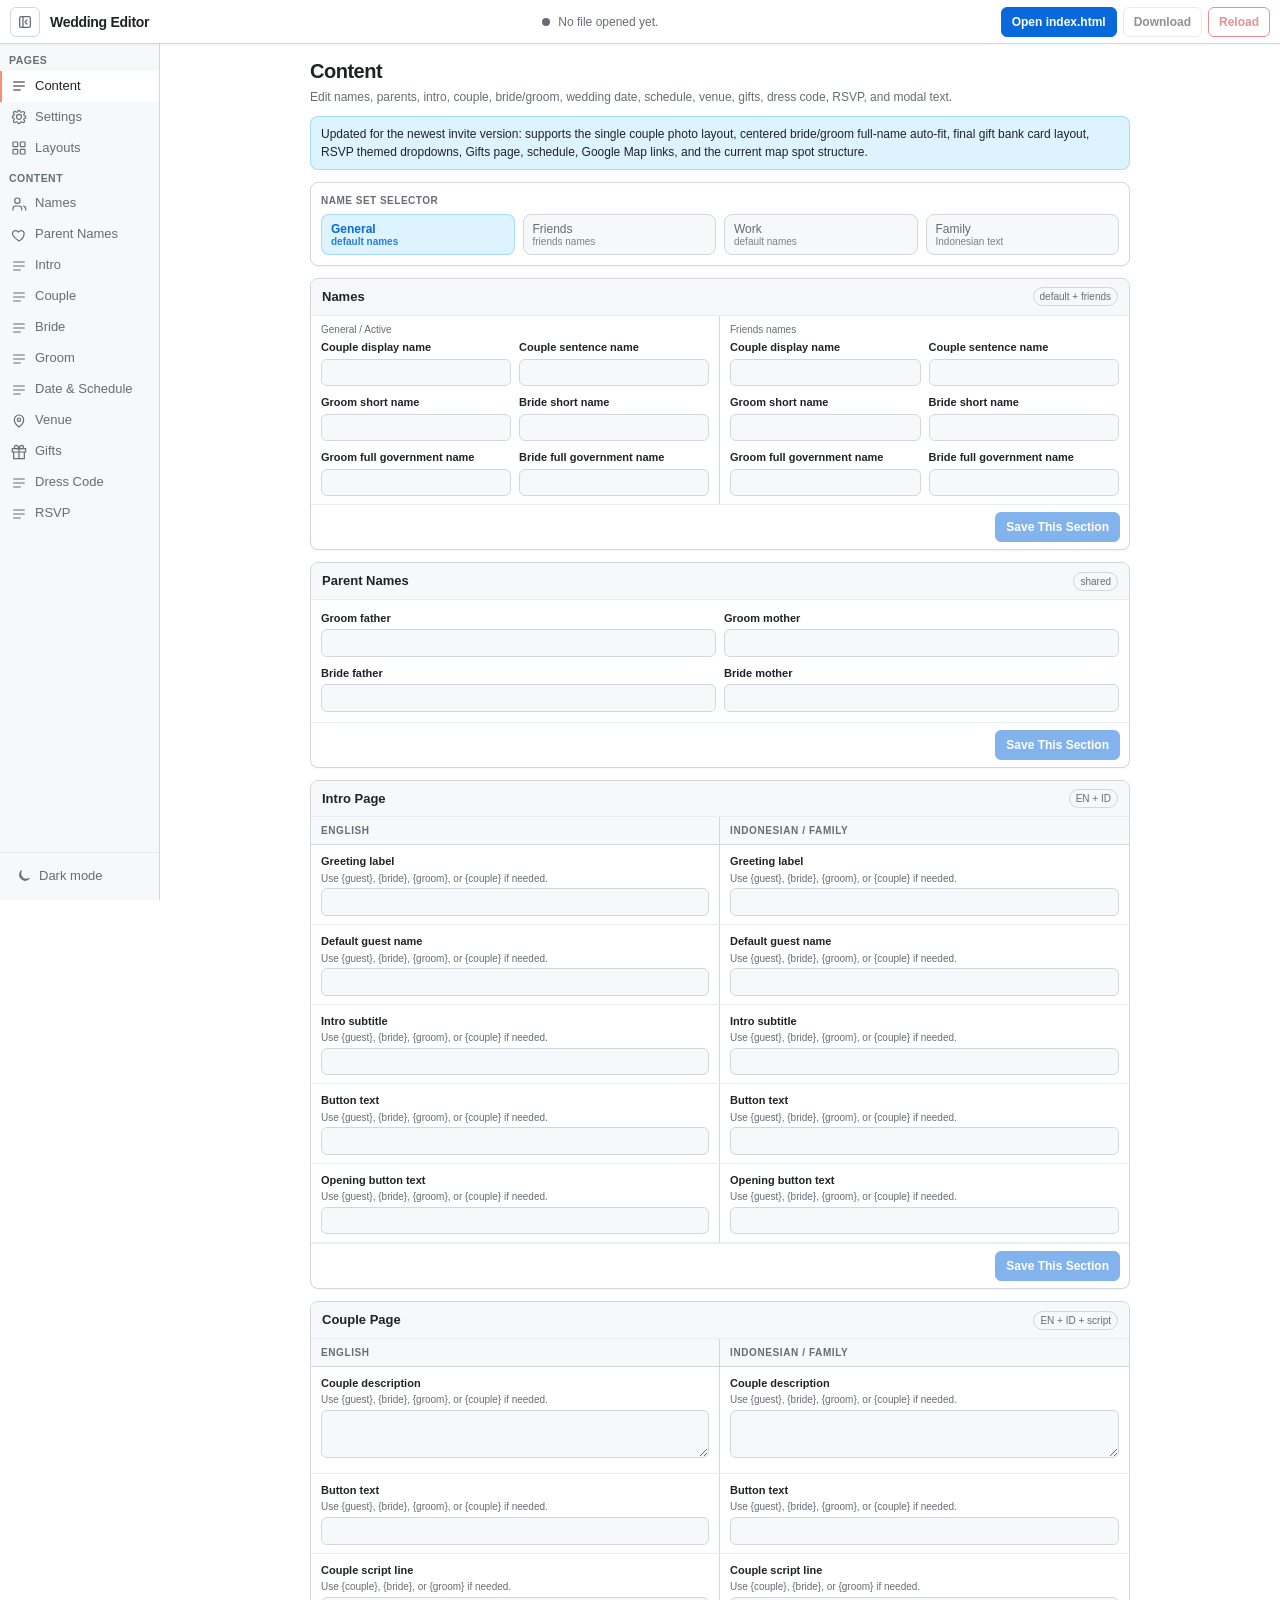
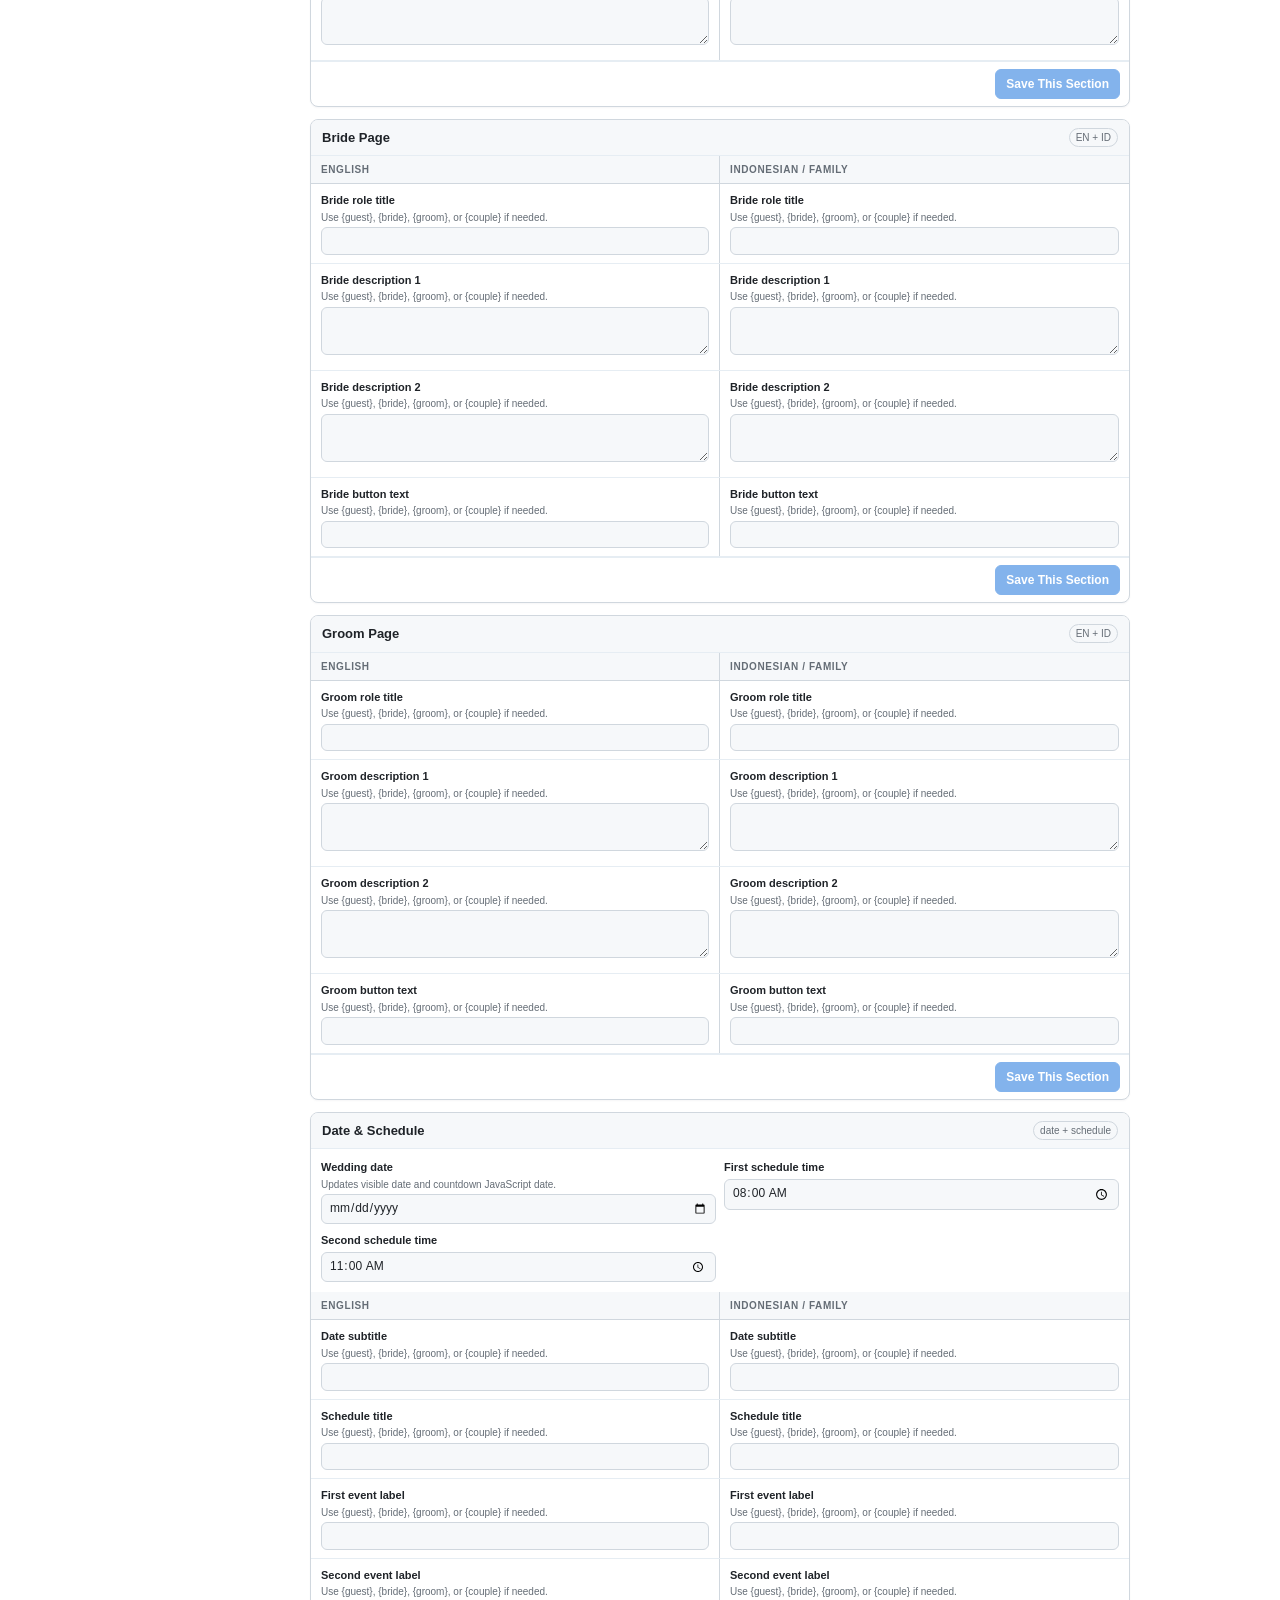
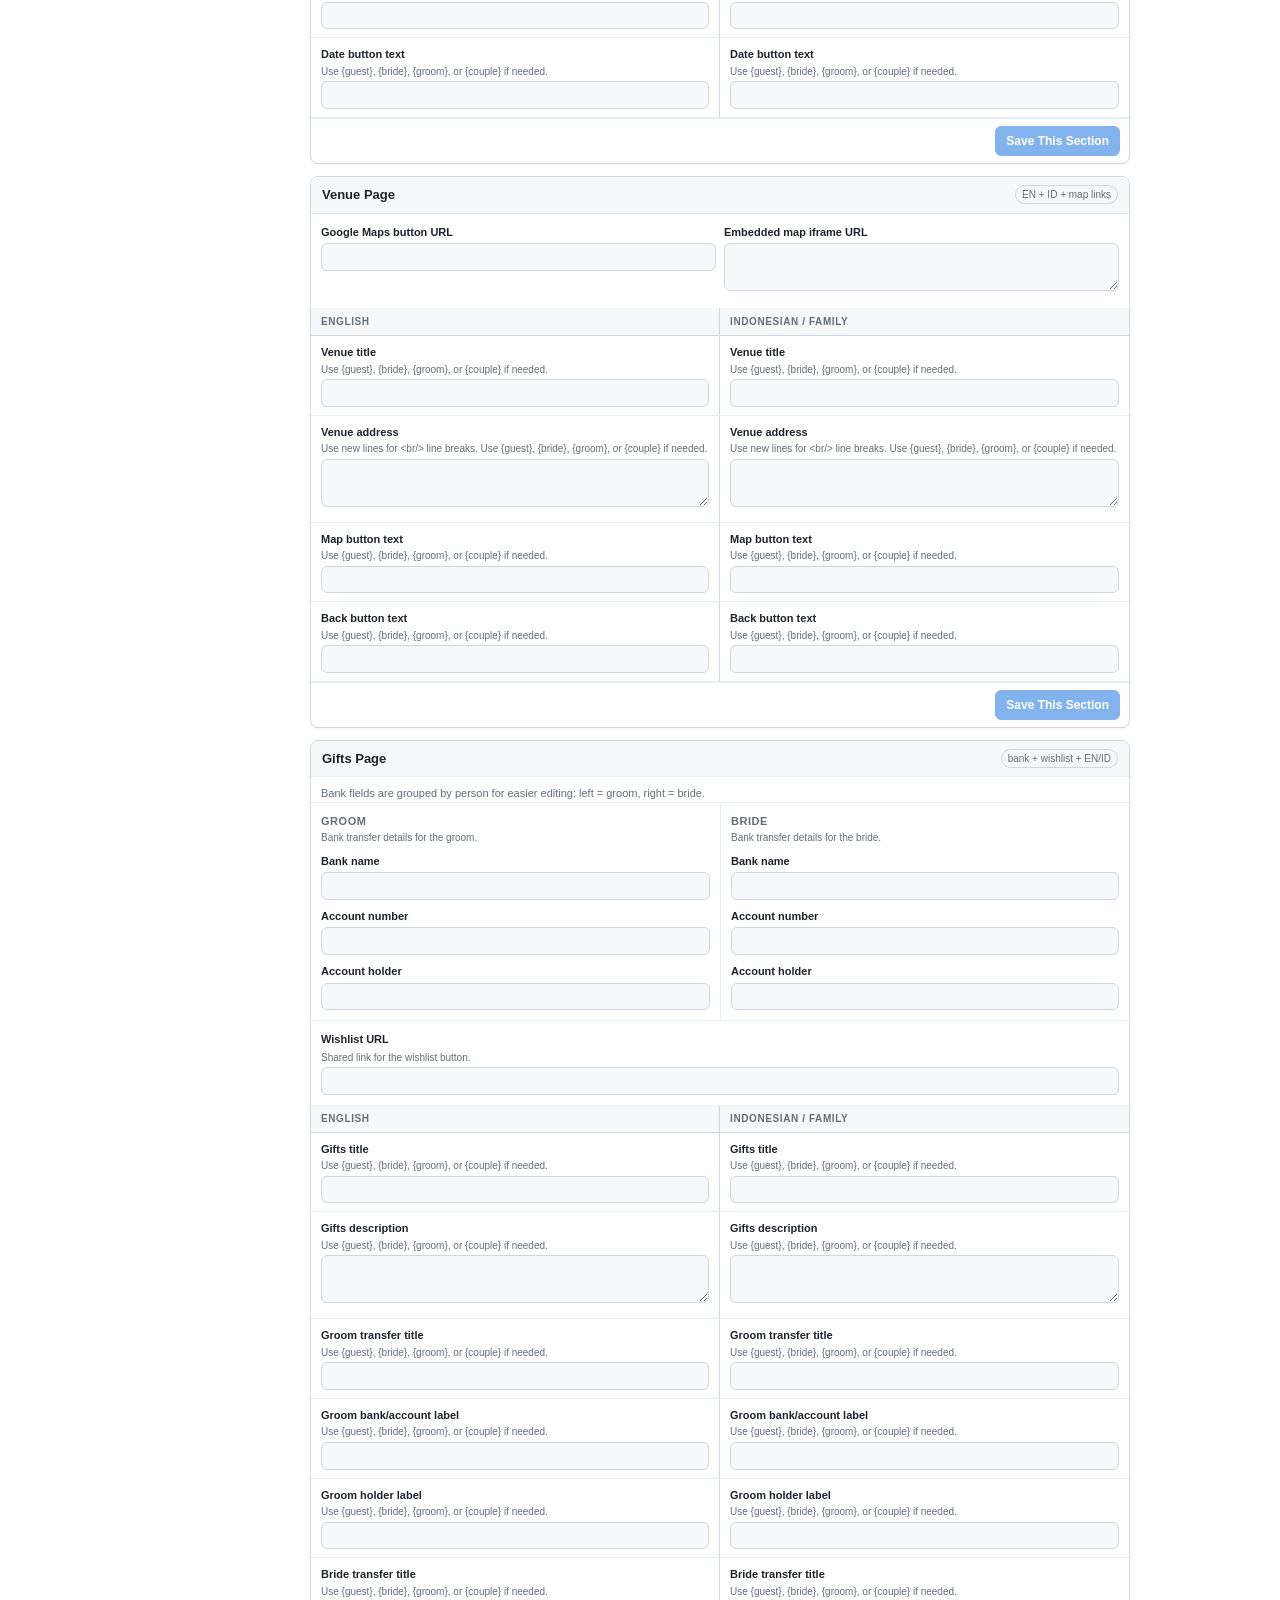
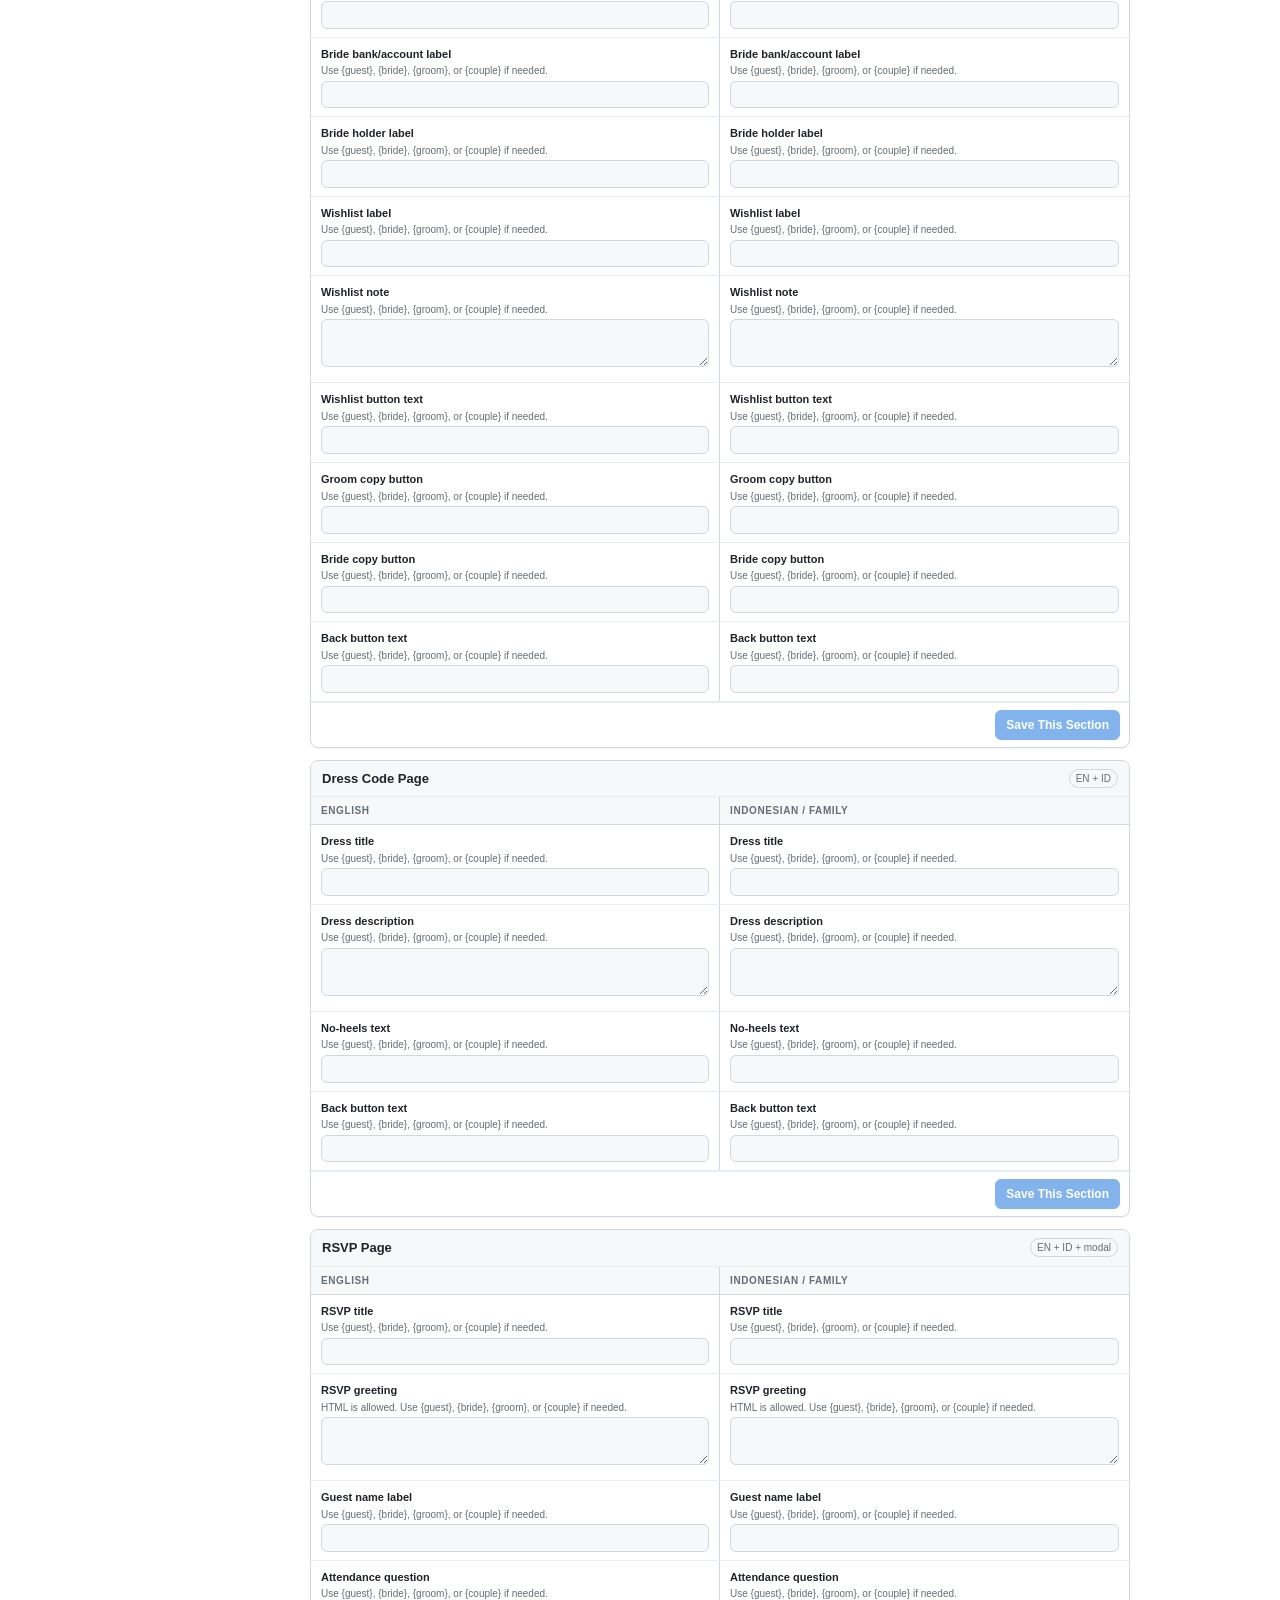
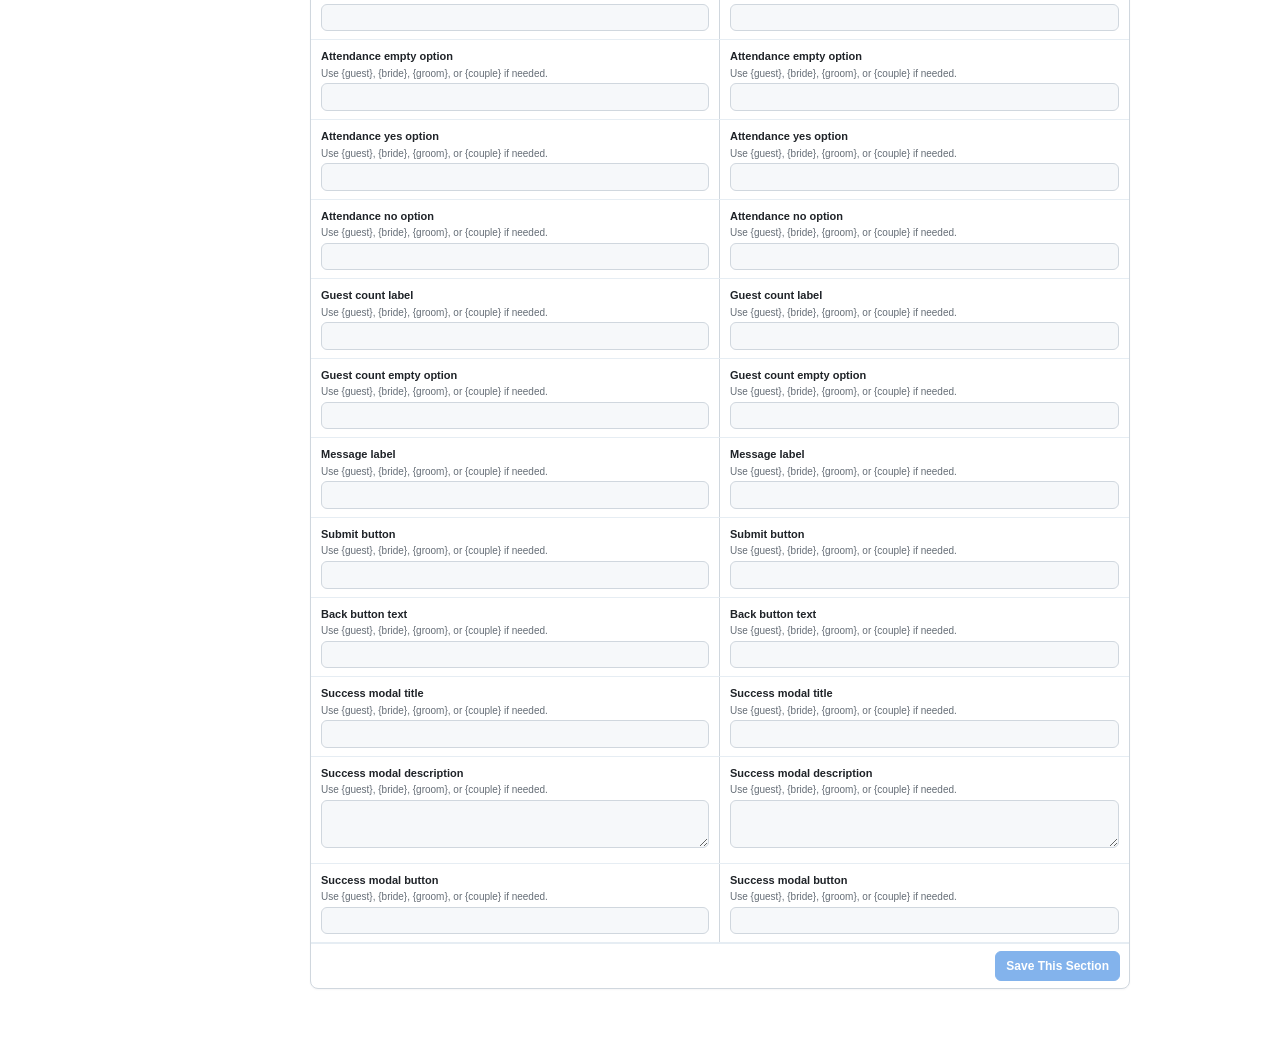
==== commit e5c246f0: "feat: Implement themed dropdowns for RSVP section and update guest count logic - Introduced custom t" ====
--- a/dashboard.html
+++ b/dashboard.html
@@ -3,7 +3,7 @@
 <head>
   <meta charset="UTF-8" />
   <meta name="viewport" content="width=device-width, initial-scale=1.0" />
-  <title>Wedding Invitation Editor - Centered Name Version</title>
+  <title>Wedding Invitation Editor - Newest Invitation Version</title>
   <style>
     @import url('https://fonts.googleapis.com/css2?family=Cinzel:wght@400;500;600;700&family=Cormorant+Garamond:wght@400;500;600;700&family=Great+Vibes&display=swap');
     :root {
@@ -214,7 +214,7 @@
       <main class="main">
         <section id="contentPage" class="page active">
           <div class="page-header"><div><h2>Content</h2><p>Edit names, parents, intro, couple, bride/groom, wedding date, schedule, venue, gifts, dress code, RSVP, and modal text.</p></div></div>
-          <div class="note">Updated for the latest invite version: includes Gifts, date schedule, Google Map links, current map spot structure, and the centered single-line bride/groom full-name auto-fit fix.</div>
+          <div class="note">Updated for the newest invite version: supports the single couple photo layout, centered bride/groom full-name auto-fit, final gift bank card layout, RSVP themed dropdowns, Gifts page, schedule, Google Map links, and the current map spot structure.</div>
           <div class="type-selector-wrap">
             <div class="type-label">Name set selector</div>
             <div class="type-selector">
@@ -372,7 +372,11 @@
       gifts: [
         ['giftsTitle', 'Gifts title', 'gifts-title', 'text'],
         ['giftsDescription', 'Gifts description', 'gifts-description', 'textarea'],
+        ['giftGroomTransferLabel', 'Groom transfer title', 'gift-groom-transfer-label', 'text'],
+        ['giftGroomBankAccountLabel', 'Groom bank/account label', 'gift-groom-bank-account-label', 'text'],
         ['giftGroomHolderLabel', 'Groom holder label', 'gift-groom-holder-label', 'text'],
+        ['giftBrideTransferLabel', 'Bride transfer title', 'gift-bride-transfer-label', 'text'],
+        ['giftBrideBankAccountLabel', 'Bride bank/account label', 'gift-bride-bank-account-label', 'text'],
         ['giftBrideHolderLabel', 'Bride holder label', 'gift-bride-holder-label', 'text'],
         ['giftWishlistLabel', 'Wishlist label', 'gift-wishlist-label', 'text'],
         ['giftWishlistNote', 'Wishlist note', 'gift-wishlist-note', 'textarea'],
@@ -486,27 +490,35 @@
         { key: 'backButtonPadding', label: 'Back button padding', type: 'text', default: '0.9rem 2rem', css: '#page-venue > button.secondary, #page-gifts > button.secondary, #page-dress > button.secondary, #page-rsvp > button.secondary', prop: 'padding' },
         { key: 'rsvpSubmitPadding', label: 'RSVP submit padding', type: 'text', default: '0.8rem 1.15rem', css: '#rsvp-submit-button', prop: 'padding' }
       ]},
-      { key: 'couple', title: 'Couple Page Layout', badge: 'photo + overlap', icon: 'layouts', fields: [
-        { key: 'coupleHeroPaddingTop', label: 'Couple page top padding', type: 'text', default: '4svh', css: '#page-couple .couple-hero', prop: 'padding-top' },
-        { key: 'coupleImageHeight', label: 'Couple image row height', type: 'text', default: '45svh', css: '#page-couple .couple-hero-images', prop: 'height' },
-        { key: 'coupleImageFlex', label: 'Couple image row flex', type: 'text', default: '0 0 45svh', css: '#page-couple .couple-hero-images', prop: 'flex' },
-        { key: 'couplePhotoWidth', label: 'Couple photo width', type: 'text', default: 'clamp(136px, 38vw, 178px)', css: '#page-couple .couple-hero-photo', prop: 'width' },
-        { key: 'couplePhotoGap', label: 'Couple photo gap', type: 'text', default: 'clamp(0.45rem, 2vw, 0.75rem)', css: '#page-couple .couple-hero-images', prop: 'gap' },
-        { key: 'coupleTextMarginTop', label: 'Couple text margin top', type: 'text', default: '-0.8rem', css: '#page-couple .couple-hero-text', prop: 'margin-top' },
+      { key: 'couple', title: 'Couple Page Layout', badge: 'single photo + centered text', icon: 'layouts', fields: [
+        { key: 'couplePageJustify', label: 'Couple page vertical alignment', type: 'text', default: 'center', css: '#page-couple', prop: 'justify-content' },
+        { key: 'coupleHeroPaddingTop', label: 'Couple hero top padding', type: 'text', default: '0', css: '#page-couple .couple-hero', prop: 'padding-top' },
+        { key: 'coupleHeroTransform', label: 'Couple hero transform', type: 'text', default: 'translateY(0)', css: '#page-couple .couple-hero', prop: 'transform' },
+        { key: 'coupleImageHeight', label: 'Single couple image row height', type: 'text', default: '45svh', css: '#page-couple .couple-hero-images', prop: 'height' },
+        { key: 'coupleImageFlex', label: 'Single couple image row flex', type: 'text', default: '0 0 45svh', css: '#page-couple .couple-hero-images', prop: 'flex' },
+        { key: 'coupleImageMaxHeight', label: 'Single couple image max height', type: 'text', default: '45svh', css: '#page-couple .couple-hero-images', prop: 'max-height' },
+        { key: 'coupleImagePadding', label: 'Single couple image row padding', type: 'text', default: '0 0.7rem', css: '#page-couple .couple-hero-images', prop: 'padding' },
+        { key: 'couplePhotoWidth', label: 'Single couple photo width', type: 'text', default: 'min(96%, 430px)', css: '#page-couple #couple-photo, #page-couple .couple-hero-photo.couple-photo, #page-couple .couple-hero-photo.couple-photo:hover', prop: 'width' },
+        { key: 'couplePhotoMaxWidth', label: 'Single couple photo max width', type: 'text', default: 'min(96vw, 430px)', css: '#page-couple #couple-photo, #page-couple .couple-hero-photo.couple-photo, #page-couple .couple-hero-photo.couple-photo:hover', prop: 'max-width' },
+        { key: 'couplePhotoObjectFit', label: 'Single couple photo object fit', type: 'text', default: 'contain', css: '#page-couple #couple-photo, #page-couple .couple-hero-photo.couple-photo, #page-couple .couple-hero-photo.couple-photo:hover', prop: 'object-fit' },
+        { key: 'coupleTextMarginTop', label: 'Couple text margin top', type: 'text', default: '-0.35rem', css: '#page-couple .couple-hero-text', prop: 'margin-top' },
         { key: 'coupleTextPadding', label: 'Couple text padding', type: 'text', default: '0 1.2rem 0', css: '#page-couple .couple-hero-text', prop: 'padding' }
       ]},
-      { key: 'single', title: 'Bride/Groom Layout', badge: 'single hero + centered name', icon: 'layouts', fields: [
+      { key: 'single', title: 'Bride/Groom Layout', badge: 'single hero + auto-fit name', icon: 'layouts', fields: [
         { key: 'singleHeroLift', label: 'Whole bride/groom layout lift', type: 'text', default: 'translateY(-50px)', css: '#page-bride .single-hero, #page-groom .single-hero', prop: 'transform' },
         { key: 'singlePhotoWidth', label: 'Single photo width', type: 'text', default: 'min(58vw, 260px)', css: '.single-hero-image img', prop: 'width' },
         { key: 'singlePhotoRadius', label: 'Single photo radius', type: 'text', default: '18px', css: '.single-hero-image img', prop: 'border-radius' },
+        { key: 'singleTextWidth', label: 'Single text block width', type: 'text', default: '100%', css: '#page-bride .single-hero-text, #page-groom .single-hero-text', prop: 'width' },
+        { key: 'singleTextMaxWidth', label: 'Single text block max width', type: 'text', default: '390px', css: '#page-bride .single-hero-text, #page-groom .single-hero-text', prop: 'max-width' },
         { key: 'singleTextMarginTop', label: 'Text overlap margin top', type: 'text', default: '-6.75rem', css: '.single-hero-text.overlap-text', prop: 'margin-top' },
         { key: 'singleTextTransform', label: 'Text transform', type: 'text', default: 'translateY(calc(-0.45rem - 10px))', css: '#page-bride .single-hero-text.overlap-text, #page-groom .single-hero-text.overlap-text', prop: 'transform' },
-        { key: 'brideGroomNameMaxWidth', label: 'Bride/Groom name max width', type: 'text', default: 'min(94vw, 380px)', css: '#bride-name, #groom-name', prop: 'max-width' },
+        { key: 'brideGroomNameWidth', label: 'Bride/Groom name width', type: 'text', default: 'min(100%, 360px)', css: '#bride-name, #groom-name', prop: 'width' },
+        { key: 'brideGroomNameMaxWidth', label: 'Bride/Groom name max width', type: 'text', default: 'min(100%, 360px)', css: '#bride-name, #groom-name', prop: 'max-width' },
         { key: 'brideGroomNameTextAlign', label: 'Bride/Groom name alignment', type: 'text', default: 'center', css: '#bride-name, #groom-name', prop: 'text-align' },
         { key: 'brideGroomNameWhiteSpace', label: 'Bride/Groom name white-space', type: 'text', default: 'nowrap', css: '#bride-name, #groom-name', prop: 'white-space' },
-        { key: 'brideGroomNameLetterSpacing', label: 'Bride/Groom name letter spacing', type: 'text', default: '0.02em', css: '#bride-name, #groom-name', prop: 'letter-spacing' },
-        { key: 'brideGroomNameAutoFitMinPx', label: 'Bride/Groom auto-fit minimum px', type: 'number', default: '13', target: 'jsConst', constName: 'minSize' },
-        { key: 'parentLineSize', label: 'Parent line font size', type: 'text', default: 'clamp(0.68rem, 2.35vw, 0.82rem)', css: '.parent-line', prop: 'font-size' }
+        { key: 'brideGroomNameLetterSpacing', label: 'Bride/Groom name letter spacing', type: 'text', default: '0.012em', css: '#bride-name, #groom-name', prop: 'letter-spacing' },
+        { key: 'brideGroomNameAutoFitMinPx', label: 'Bride/Groom auto-fit minimum px', type: 'number', default: '11', target: 'jsConst', constName: 'minSize' },
+        { key: 'parentLineSize', label: 'Parent line font size', type: 'text', default: 'clamp(0.95rem, 3.4vw, 1.18rem)', css: '.parent-line', prop: 'font-size' }
       ]},
       { key: 'date', title: 'Date / Countdown / Schedule', badge: 'countdown + schedule', icon: 'layouts', fields: [
         { key: 'datePageGap', label: 'Date page gap', type: 'text', default: '0.7rem', css: '#page-date', prop: 'gap' },
@@ -540,8 +552,31 @@
         { key: 'rsvpCardPadding', label: 'RSVP card padding', type: 'text', default: '1.28rem 1.35rem 1.45rem', css: '#page-rsvp .venue-card, #page-rsvp .rsvp-card', prop: 'padding' },
         { key: 'rsvpTextareaHeight', label: 'RSVP textarea height', type: 'text', default: '74px', css: '#page-rsvp textarea', prop: 'height' },
         { key: 'giftsCardPadding', label: 'Gifts card padding', type: 'text', default: '1.8rem', css: '#page-gifts .gift-card', prop: 'padding' },
-        { key: 'giftOptionsGap', label: 'Gifts options gap', type: 'text', default: '0.48rem', css: '#page-gifts .gift-options', prop: 'gap' },
-        { key: 'giftAccountPadding', label: 'Gift bank card padding', type: 'text', default: '0.55rem 0.68rem', css: '#page-gifts .gift-option.gift-account-option', prop: 'padding' }
+        { key: 'giftOptionsGap', label: 'Gifts options gap', type: 'text', default: '0.48rem', css: '#page-gifts .gift-options', prop: 'gap' }
+      ]},
+      { key: 'giftBank', title: 'Gift Bank Card Layout', badge: 'final v24 grid', icon: 'gifts', fields: [
+        { key: 'giftAccountGridColumns', label: 'Bank card grid columns', type: 'text', default: 'minmax(0, 1fr) auto', css: '#page-gifts .gift-option.gift-account-option, #page-gifts .gift-account-option', prop: 'grid-template-columns' },
+        { key: 'giftAccountPadding', label: 'Gift bank card padding', type: 'text', default: '0.70rem 0.95rem', css: '#page-gifts .gift-option.gift-account-option, #page-gifts .gift-account-option', prop: 'padding' },
+        { key: 'giftAccountRadius', label: 'Gift bank card radius', type: 'text', default: '16px', css: '#page-gifts .gift-option.gift-account-option, #page-gifts .gift-account-option', prop: 'border-radius' },
+        { key: 'giftAccountColumnGap', label: 'Gift bank card column gap', type: 'text', default: '0.75rem', css: '#page-gifts .gift-option.gift-account-option, #page-gifts .gift-account-option', prop: 'column-gap' },
+        { key: 'giftBankNameSize', label: 'Bank name font size', type: 'text', default: '0.95rem', css: '#page-gifts .gift-bank-name', prop: 'font-size' },
+        { key: 'giftAccountNumberSize', label: 'Account number font size', type: 'text', default: '0.78rem', css: '#page-gifts .gift-account-number', prop: 'font-size' },
+        { key: 'giftAccountHolderSize', label: 'Account holder font size', type: 'text', default: '0.88rem', css: '#page-gifts .gift-account-holder', prop: 'font-size' },
+        { key: 'giftCopyButtonMinWidth', label: 'Copy button min width', type: 'text', default: '98px', css: '#page-gifts .gift-copy-button', prop: 'min-width' },
+        { key: 'giftCopyButtonPadding', label: 'Copy button padding', type: 'text', default: '0.42rem 0.78rem', css: '#page-gifts .gift-copy-button', prop: 'padding' },
+        { key: 'giftCopyButtonFontSize', label: 'Copy button font size', type: 'text', default: '0.62rem', css: '#page-gifts .gift-copy-button', prop: 'font-size' }
+      ]},
+      { key: 'themeSelect', title: 'RSVP Themed Dropdowns', badge: 'custom select UI', icon: 'layouts', fields: [
+        { key: 'themeSelectMarginBottom', label: 'Dropdown bottom margin', type: 'text', default: '0.78rem', css: '.theme-select', prop: 'margin-bottom' },
+        { key: 'themeSelectButtonHeight', label: 'Dropdown button height', type: 'text', default: '54px', css: '.theme-select-button', prop: 'height' },
+        { key: 'themeSelectButtonMinHeight', label: 'Dropdown button min height', type: 'text', default: '54px', css: '.theme-select-button', prop: 'min-height' },
+        { key: 'themeSelectButtonRadius', label: 'Dropdown button radius', type: 'text', default: '14px', css: '.theme-select-button', prop: 'border-radius' },
+        { key: 'themeSelectButtonPadding', label: 'Dropdown button padding', type: 'text', default: '0 1rem', css: '.theme-select-button', prop: 'padding' },
+        { key: 'themeSelectButtonFontSize', label: 'Dropdown button font size', type: 'text', default: '0.96rem', css: '.theme-select-button', prop: 'font-size' },
+        { key: 'themeSelectArrowSize', label: 'Dropdown arrow size', type: 'text', default: '32px', css: '.theme-select-arrow', prop: 'width;height' },
+        { key: 'themeSelectMenuRadius', label: 'Dropdown menu radius', type: 'text', default: '18px', css: '.theme-select-menu', prop: 'border-radius' },
+        { key: 'themeSelectOptionPadding', label: 'Dropdown option padding', type: 'text', default: '0.82rem 1.1rem', css: '.theme-select-option', prop: 'padding' },
+        { key: 'themeSelectOptionFontSize', label: 'Dropdown option font size', type: 'text', default: '0.96rem', css: '.theme-select-option', prop: 'font-size' }
       ]}
     ];
 
@@ -1058,6 +1093,21 @@
           { title: 'Floating leaves', hint: 'Base leaf size for the map animation.', keys: ['leafSize'] }
         ];
       }
+      if (section.key === 'giftBank') {
+        return [
+          { title: 'Gift account card', hint: 'Final v24 two-column grid card.', keys: ['giftAccountGridColumns', 'giftAccountPadding', 'giftAccountRadius', 'giftAccountColumnGap'] },
+          { title: 'Gift text sizes', hint: 'Bank name, account number, and holder.', keys: ['giftBankNameSize', 'giftAccountNumberSize', 'giftAccountHolderSize'] },
+          { title: 'Copy number button', hint: 'Button size inside bank card.', keys: ['giftCopyButtonMinWidth', 'giftCopyButtonPadding', 'giftCopyButtonFontSize'] }
+        ];
+      }
+      if (section.key === 'themeSelect') {
+        return [
+          { title: 'Dropdown wrapper', hint: 'Spacing around each custom select.', keys: ['themeSelectMarginBottom'] },
+          { title: 'Dropdown button', hint: 'Main visible RSVP dropdown button.', keys: ['themeSelectButtonHeight', 'themeSelectButtonMinHeight', 'themeSelectButtonRadius', 'themeSelectButtonPadding', 'themeSelectButtonFontSize'] },
+          { title: 'Dropdown arrow', hint: 'Circular arrow button on the right side.', keys: ['themeSelectArrowSize'] },
+          { title: 'Dropdown menu', hint: 'Expanded option menu.', keys: ['themeSelectMenuRadius', 'themeSelectOptionPadding', 'themeSelectOptionFontSize'] }
+        ];
+      }
       return section.fields.map(field => ({ title: field.label, hint: field.css ? `${field.css} → ${field.prop}` : field.constName, keys: [field.key] }));
     }
     function renderSettingsRows(section) {
@@ -1091,7 +1141,7 @@
       extractSettingsValues(); layoutsPanels.innerHTML = '';
       const leftColumn = document.createElement('div'); const rightColumn = document.createElement('div');
       leftColumn.className = 'layout-column'; rightColumn.className = 'layout-column';
-      const leftKeys = new Set(['global', 'couple', 'date', 'overlay']);
+      const leftKeys = new Set(['global', 'couple', 'date', 'overlay', 'giftBank']);
       LAYOUT_SECTIONS.forEach(sec => { const panel = renderSettingsSection(sec, 'layout-section'); if (leftKeys.has(sec.key)) leftColumn.appendChild(panel); else rightColumn.appendChild(panel); });
       layoutsPanels.appendChild(leftColumn); layoutsPanels.appendChild(rightColumn);
       saveAllLayoutsButton.disabled = !currentHtml;
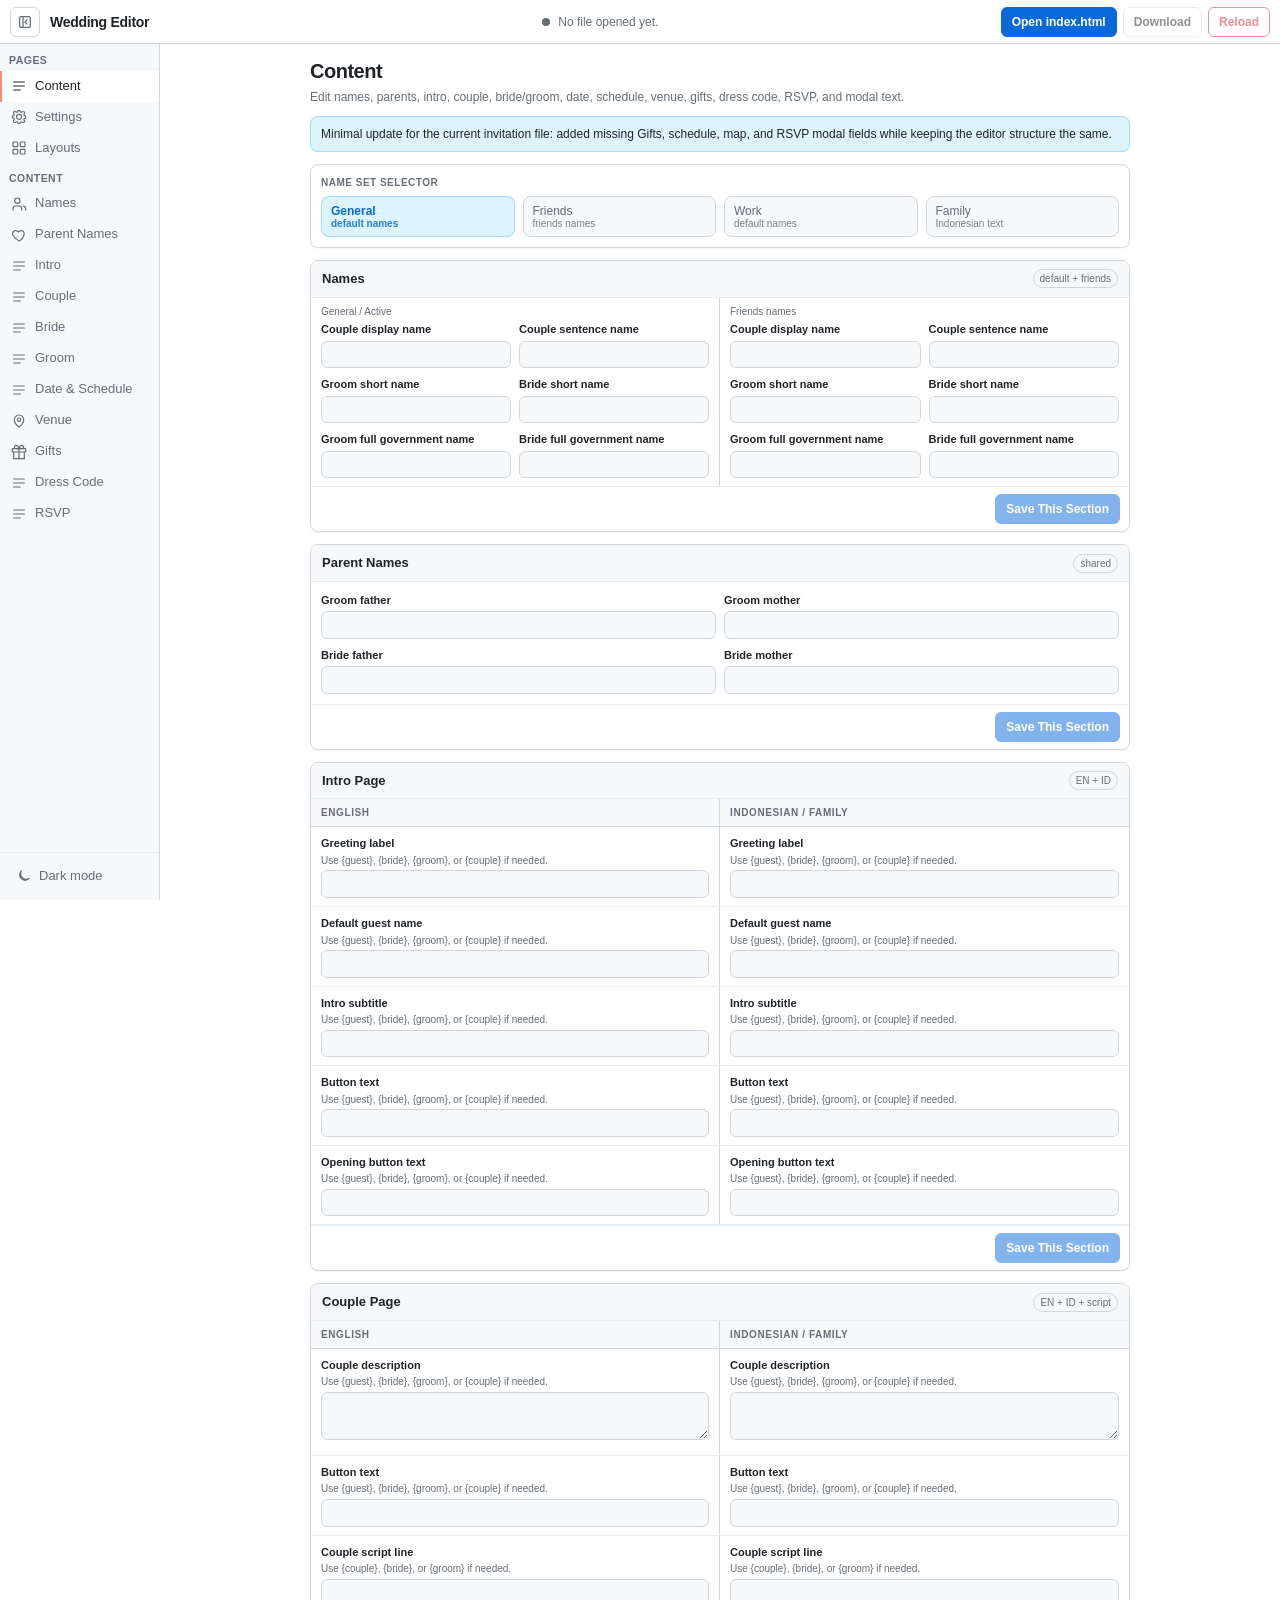
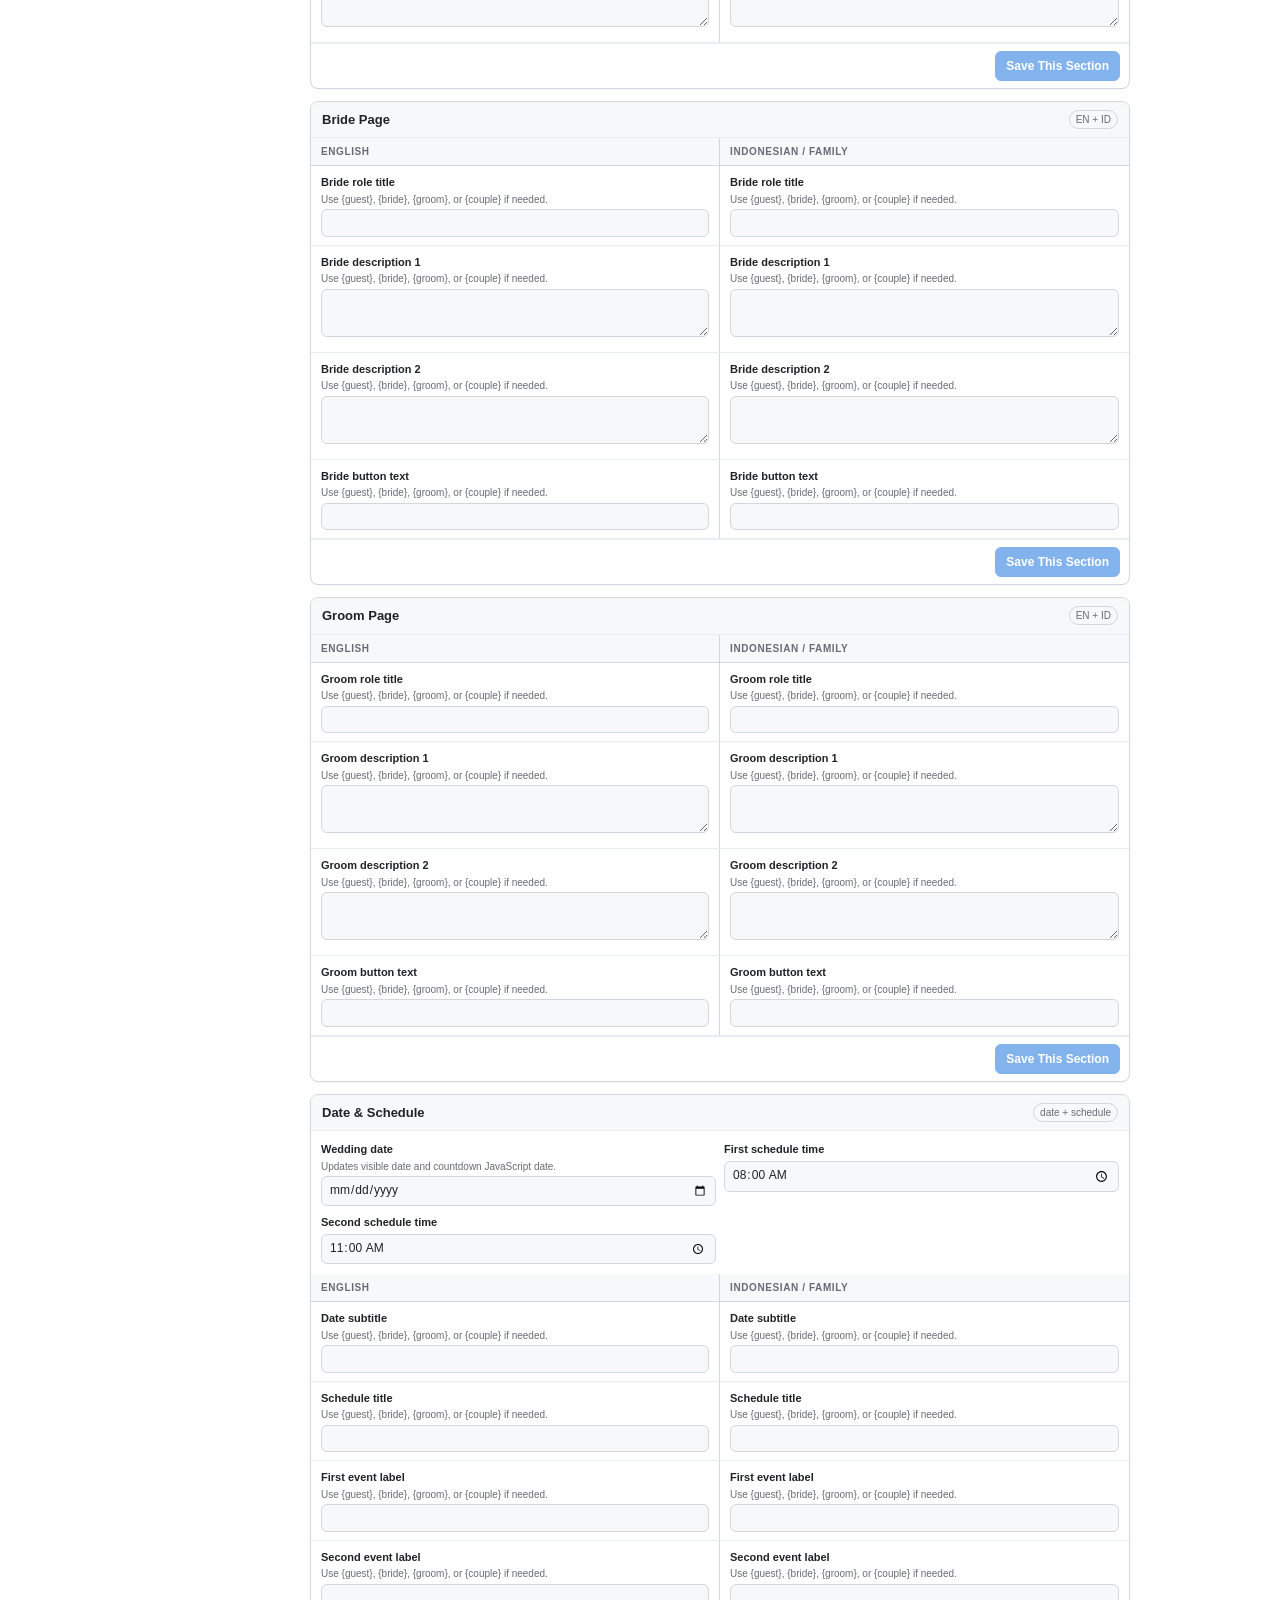
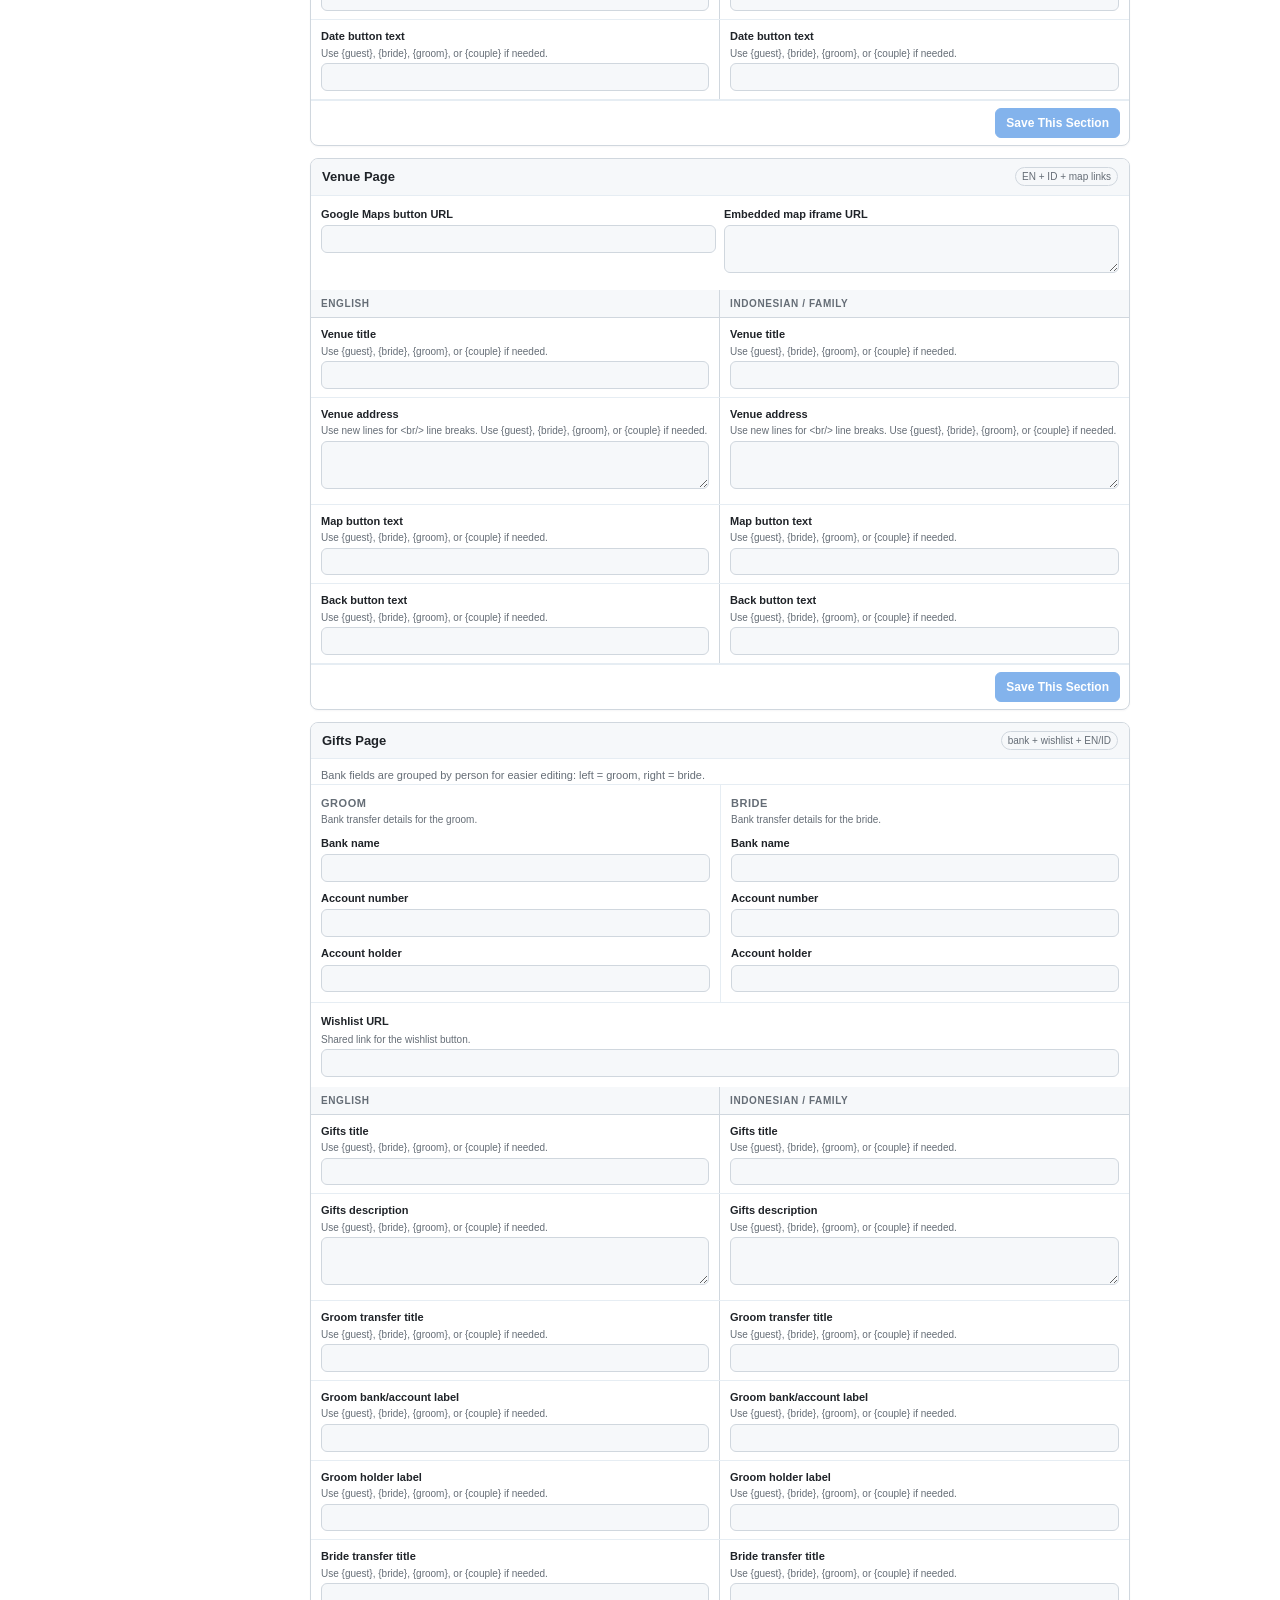
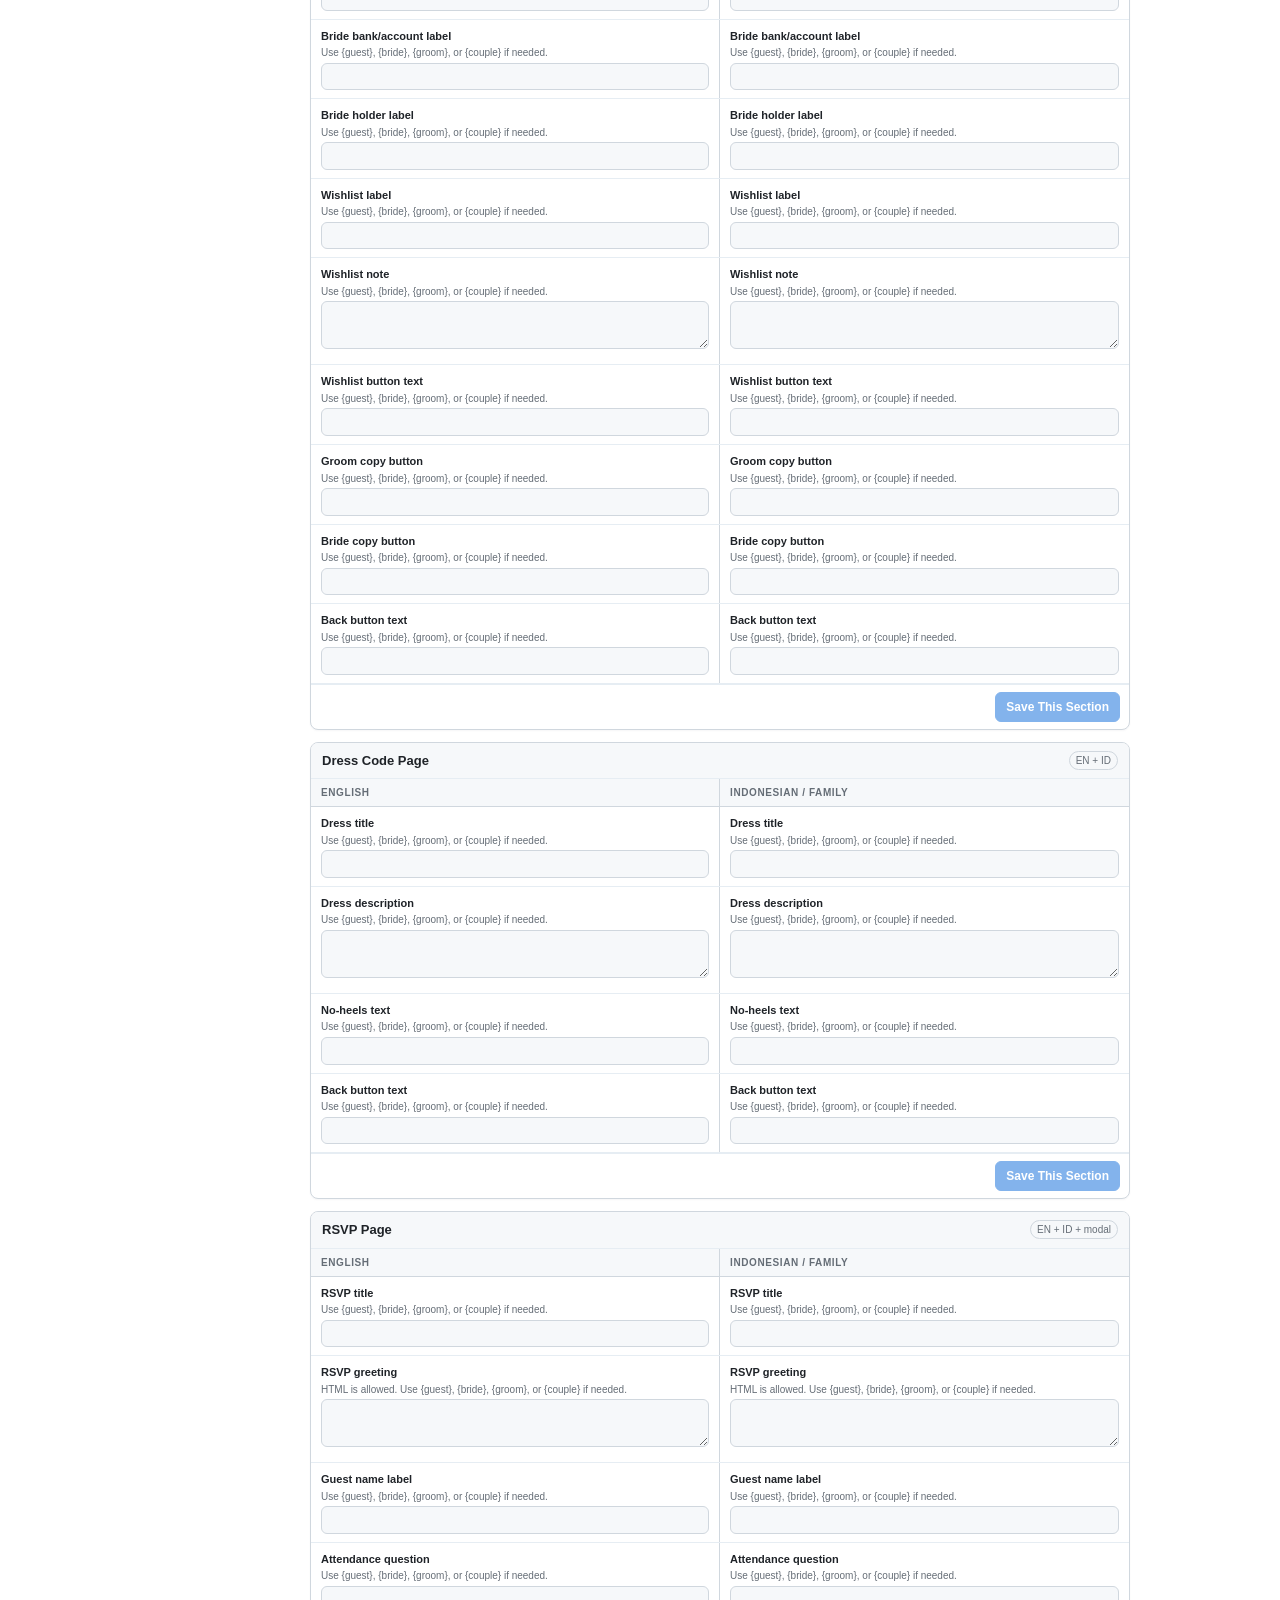
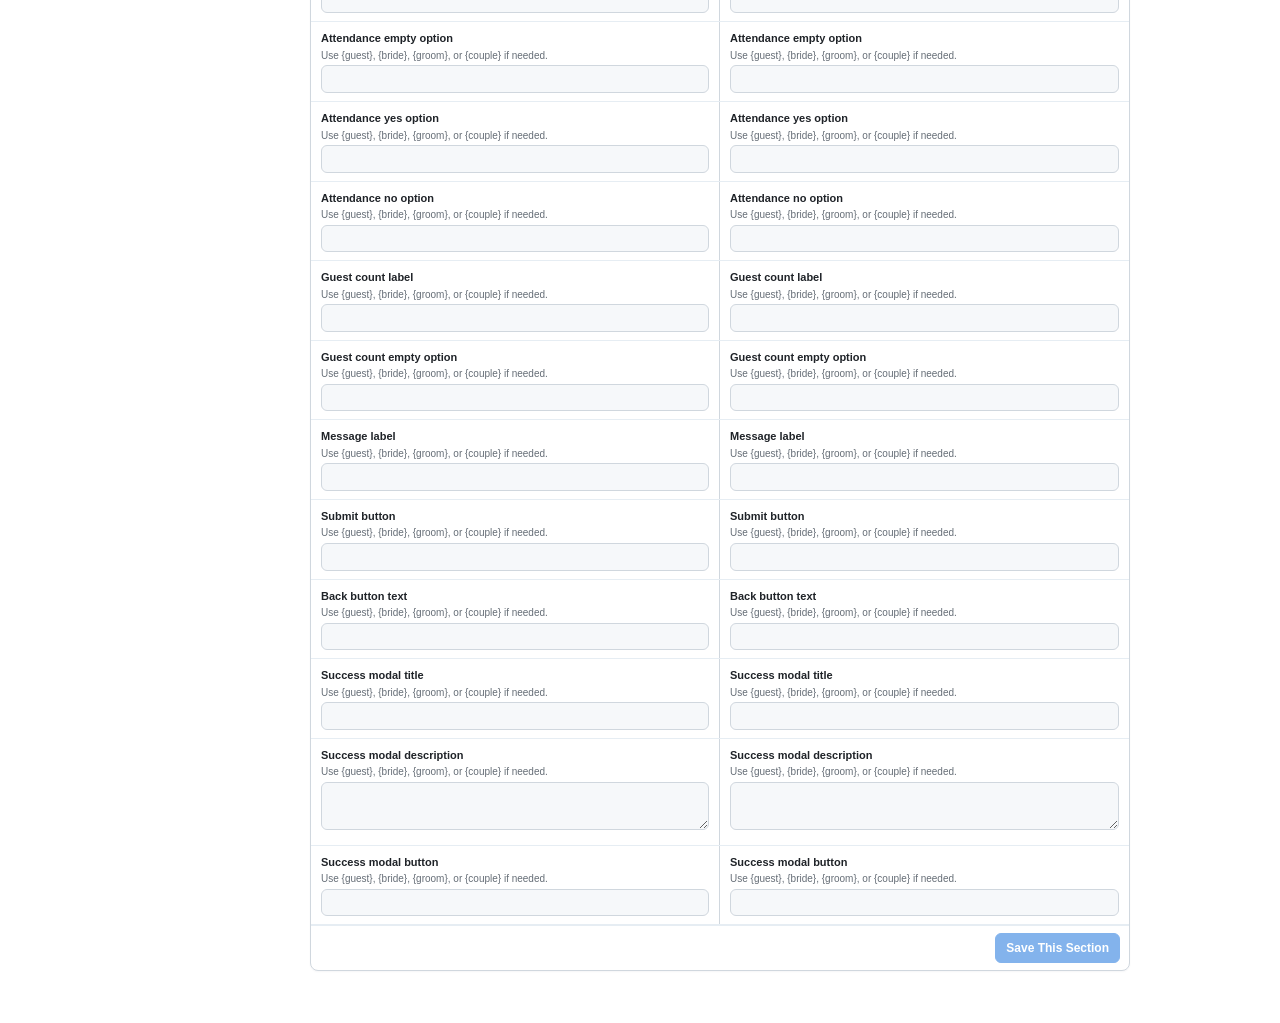
==== commit cf2cf7fa: "fix: Update invitation details and background styles for consistency" ====
--- a/dashboard.html
+++ b/dashboard.html
@@ -3,7 +3,7 @@
 <head>
   <meta charset="UTF-8" />
   <meta name="viewport" content="width=device-width, initial-scale=1.0" />
-  <title>Wedding Invitation Editor - Newest Invitation Version</title>
+  <title>Wedding Invitation Editor</title>
   <style>
     @import url('https://fonts.googleapis.com/css2?family=Cinzel:wght@400;500;600;700&family=Cormorant+Garamond:wght@400;500;600;700&family=Great+Vibes&display=swap');
     :root {
@@ -213,8 +213,8 @@
     <div class="main-shell">
       <main class="main">
         <section id="contentPage" class="page active">
-          <div class="page-header"><div><h2>Content</h2><p>Edit names, parents, intro, couple, bride/groom, wedding date, schedule, venue, gifts, dress code, RSVP, and modal text.</p></div></div>
-          <div class="note">Updated for the newest invite version: supports the single couple photo layout, centered bride/groom full-name auto-fit, final gift bank card layout, RSVP themed dropdowns, Gifts page, schedule, Google Map links, and the current map spot structure.</div>
+          <div class="page-header"><div><h2>Content</h2><p>Edit names, parents, intro, couple, bride/groom, date, schedule, venue, gifts, dress code, RSVP, and modal text.</p></div></div>
+          <div class="note">Minimal update for the current invitation file: added missing Gifts, schedule, map, and RSVP modal fields while keeping the editor structure the same.</div>
           <div class="type-selector-wrap">
             <div class="type-label">Name set selector</div>
             <div class="type-selector">
@@ -233,7 +233,7 @@
         </section>
 
         <section id="layoutsPage" class="page">
-          <div class="page-header"><div><h2>Layouts</h2><p>Control page layout, photo positions, bride/groom centered name fitting, map spots, overlays, gifts page, schedule, and opening screen values.</p></div><div class="file-actions"><button class="btn btn-primary" id="saveAllLayoutsButton" disabled>Save All Layouts</button></div></div>
+          <div class="page-header"><div><h2>Layouts</h2><p>Control page layout, photo positions, map spots, overlay spacing, gifts spacing, schedule, and opening screen values.</p></div><div class="file-actions"><button class="btn btn-primary" id="saveAllLayoutsButton" disabled>Save All Layouts</button></div></div>
           <div id="layoutsPanels"></div>
         </section>
 
@@ -517,7 +517,6 @@
         { key: 'brideGroomNameTextAlign', label: 'Bride/Groom name alignment', type: 'text', default: 'center', css: '#bride-name, #groom-name', prop: 'text-align' },
         { key: 'brideGroomNameWhiteSpace', label: 'Bride/Groom name white-space', type: 'text', default: 'nowrap', css: '#bride-name, #groom-name', prop: 'white-space' },
         { key: 'brideGroomNameLetterSpacing', label: 'Bride/Groom name letter spacing', type: 'text', default: '0.012em', css: '#bride-name, #groom-name', prop: 'letter-spacing' },
-        { key: 'brideGroomNameAutoFitMinPx', label: 'Bride/Groom auto-fit minimum px', type: 'number', default: '11', target: 'jsConst', constName: 'minSize' },
         { key: 'parentLineSize', label: 'Parent line font size', type: 'text', default: 'clamp(0.95rem, 3.4vw, 1.18rem)', css: '.parent-line', prop: 'font-size' }
       ]},
       { key: 'date', title: 'Date / Countdown / Schedule', badge: 'countdown + schedule', icon: 'layouts', fields: [
@@ -554,18 +553,6 @@
         { key: 'giftsCardPadding', label: 'Gifts card padding', type: 'text', default: '1.8rem', css: '#page-gifts .gift-card', prop: 'padding' },
         { key: 'giftOptionsGap', label: 'Gifts options gap', type: 'text', default: '0.48rem', css: '#page-gifts .gift-options', prop: 'gap' }
       ]},
-      { key: 'giftBank', title: 'Gift Bank Card Layout', badge: 'final v24 grid', icon: 'gifts', fields: [
-        { key: 'giftAccountGridColumns', label: 'Bank card grid columns', type: 'text', default: 'minmax(0, 1fr) auto', css: '#page-gifts .gift-option.gift-account-option, #page-gifts .gift-account-option', prop: 'grid-template-columns' },
-        { key: 'giftAccountPadding', label: 'Gift bank card padding', type: 'text', default: '0.70rem 0.95rem', css: '#page-gifts .gift-option.gift-account-option, #page-gifts .gift-account-option', prop: 'padding' },
-        { key: 'giftAccountRadius', label: 'Gift bank card radius', type: 'text', default: '16px', css: '#page-gifts .gift-option.gift-account-option, #page-gifts .gift-account-option', prop: 'border-radius' },
-        { key: 'giftAccountColumnGap', label: 'Gift bank card column gap', type: 'text', default: '0.75rem', css: '#page-gifts .gift-option.gift-account-option, #page-gifts .gift-account-option', prop: 'column-gap' },
-        { key: 'giftBankNameSize', label: 'Bank name font size', type: 'text', default: '0.95rem', css: '#page-gifts .gift-bank-name', prop: 'font-size' },
-        { key: 'giftAccountNumberSize', label: 'Account number font size', type: 'text', default: '0.78rem', css: '#page-gifts .gift-account-number', prop: 'font-size' },
-        { key: 'giftAccountHolderSize', label: 'Account holder font size', type: 'text', default: '0.88rem', css: '#page-gifts .gift-account-holder', prop: 'font-size' },
-        { key: 'giftCopyButtonMinWidth', label: 'Copy button min width', type: 'text', default: '98px', css: '#page-gifts .gift-copy-button', prop: 'min-width' },
-        { key: 'giftCopyButtonPadding', label: 'Copy button padding', type: 'text', default: '0.42rem 0.78rem', css: '#page-gifts .gift-copy-button', prop: 'padding' },
-        { key: 'giftCopyButtonFontSize', label: 'Copy button font size', type: 'text', default: '0.62rem', css: '#page-gifts .gift-copy-button', prop: 'font-size' }
-      ]},
       { key: 'themeSelect', title: 'RSVP Themed Dropdowns', badge: 'custom select UI', icon: 'layouts', fields: [
         { key: 'themeSelectMarginBottom', label: 'Dropdown bottom margin', type: 'text', default: '0.78rem', css: '.theme-select', prop: 'margin-bottom' },
         { key: 'themeSelectButtonHeight', label: 'Dropdown button height', type: 'text', default: '54px', css: '.theme-select-button', prop: 'height' },
@@ -734,27 +721,41 @@
     function getCoupleScriptValue(html, lang) {
       const blockStart = html.indexOf("setText('couple-script'");
       if (blockStart === -1) return '';
-      const block = html.slice(blockStart, html.indexOf(');', blockStart) + 2);
+      const blockEnd = html.indexOf(');', blockStart);
+      if (blockEnd === -1) return '';
+      const block = html.slice(blockStart, blockEnd + 2);
+
       if (lang === 'id') {
-        const m = block.match(/\?\s*'([\s\S]*?)'\s*:/);
-        return m ? unescapeJs(m[1]) : '';
+        const m = block.match(/\?\s*(['`])([\s\S]*?)\1\s*:/);
+        return m ? replacePlaceholders(unescapeJs(m[2])) : '';
       }
-      const m = block.match(/:\s*`([\s\S]*?)`\s*\);/);
-      return m ? replacePlaceholders(m[1]) : '';
+
+      const m = block.match(/:\s*(['`])([\s\S]*?)\1\s*\);/);
+      return m ? replacePlaceholders(unescapeJs(m[2])) : '';
     }
     function replaceCoupleScriptValue(html, lang, value) {
       const blockStart = html.indexOf("setText('couple-script'");
       if (blockStart === -1) return { html, changed: false };
-      const blockEnd = html.indexOf(');', blockStart) + 2;
+      const rawBlockEnd = html.indexOf(');', blockStart);
+      if (rawBlockEnd === -1) return { html, changed: false };
+      const blockEnd = rawBlockEnd + 2;
       let block = html.slice(blockStart, blockEnd);
       let changed = false;
+
       if (lang === 'id') {
-        const re = /(\?\s*)'([\s\S]*?)'(\s*:)/;
-        if (re.test(block)) { block = block.replace(re, (_, p1, old, p3) => p1 + "'" + escapeJs(value) + "'" + p3); changed = true; }
+        const re = /(\?\s*)(['`])([\s\S]*?)\2(\s*:)/;
+        if (re.test(block)) {
+          block = block.replace(re, (_, p1, quote, old, p4) => p1 + '`' + restorePlaceholdersId(value).replace(/`/g, '\\`') + '`' + p4);
+          changed = true;
+        }
       } else {
-        const re = /(:\s*)`([\s\S]*?)`(\s*\);)/;
-        if (re.test(block)) { block = block.replace(re, (_, p1, old, p3) => p1 + '`' + restorePlaceholders(value).replace(/`/g, '\\`') + '`' + p3); changed = true; }
+        const re = /(:\s*)(['`])([\s\S]*?)\2(\s*\);)/;
+        if (re.test(block)) {
+          block = block.replace(re, (_, p1, quote, old, p4) => p1 + '`' + restorePlaceholders(value).replace(/`/g, '\\`') + '`' + p4);
+          changed = true;
+        }
       }
+
       return changed ? { html: html.slice(0, blockStart) + block + html.slice(blockEnd), changed: true } : { html, changed: false };
     }
 
@@ -1141,7 +1142,7 @@
       extractSettingsValues(); layoutsPanels.innerHTML = '';
       const leftColumn = document.createElement('div'); const rightColumn = document.createElement('div');
       leftColumn.className = 'layout-column'; rightColumn.className = 'layout-column';
-      const leftKeys = new Set(['global', 'couple', 'date', 'overlay', 'giftBank']);
+      const leftKeys = new Set(['global', 'couple', 'date', 'overlay']);
       LAYOUT_SECTIONS.forEach(sec => { const panel = renderSettingsSection(sec, 'layout-section'); if (leftKeys.has(sec.key)) leftColumn.appendChild(panel); else rightColumn.appendChild(panel); });
       layoutsPanels.appendChild(leftColumn); layoutsPanels.appendChild(rightColumn);
       saveAllLayoutsButton.disabled = !currentHtml;
